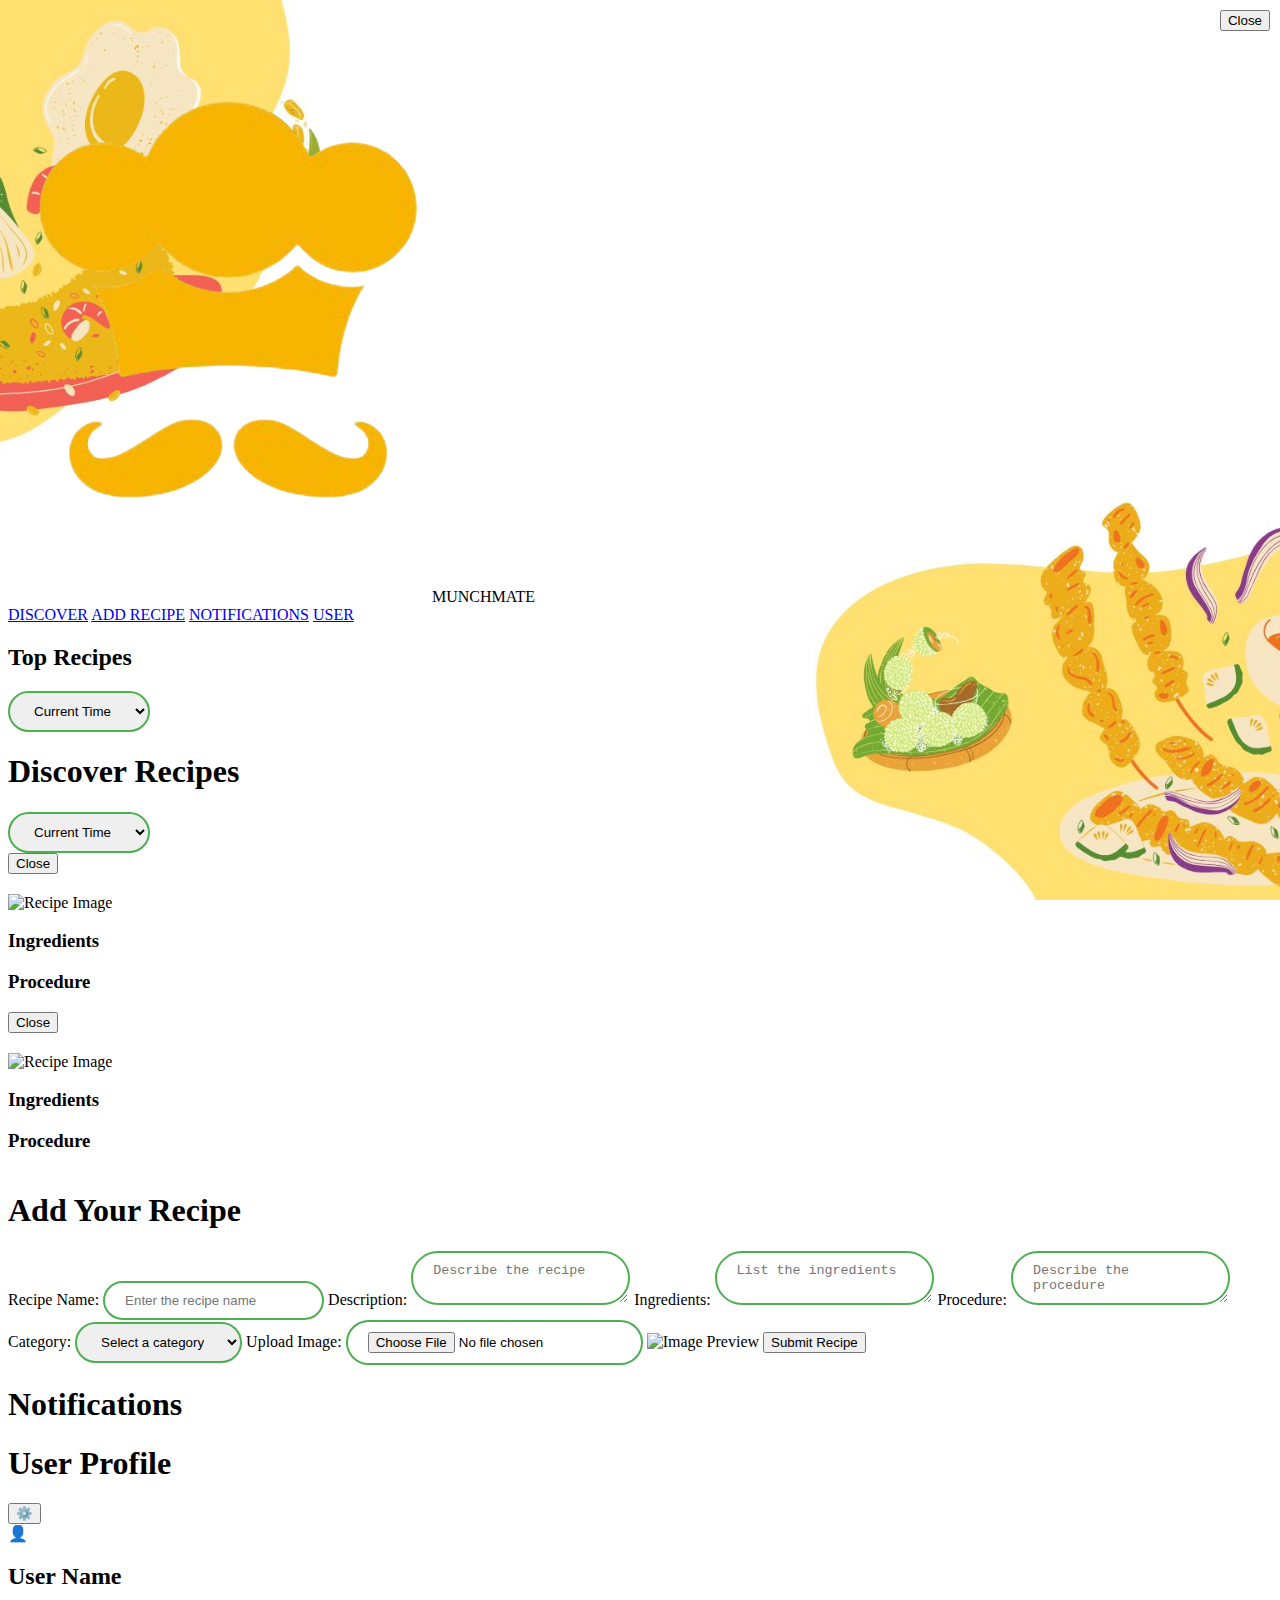
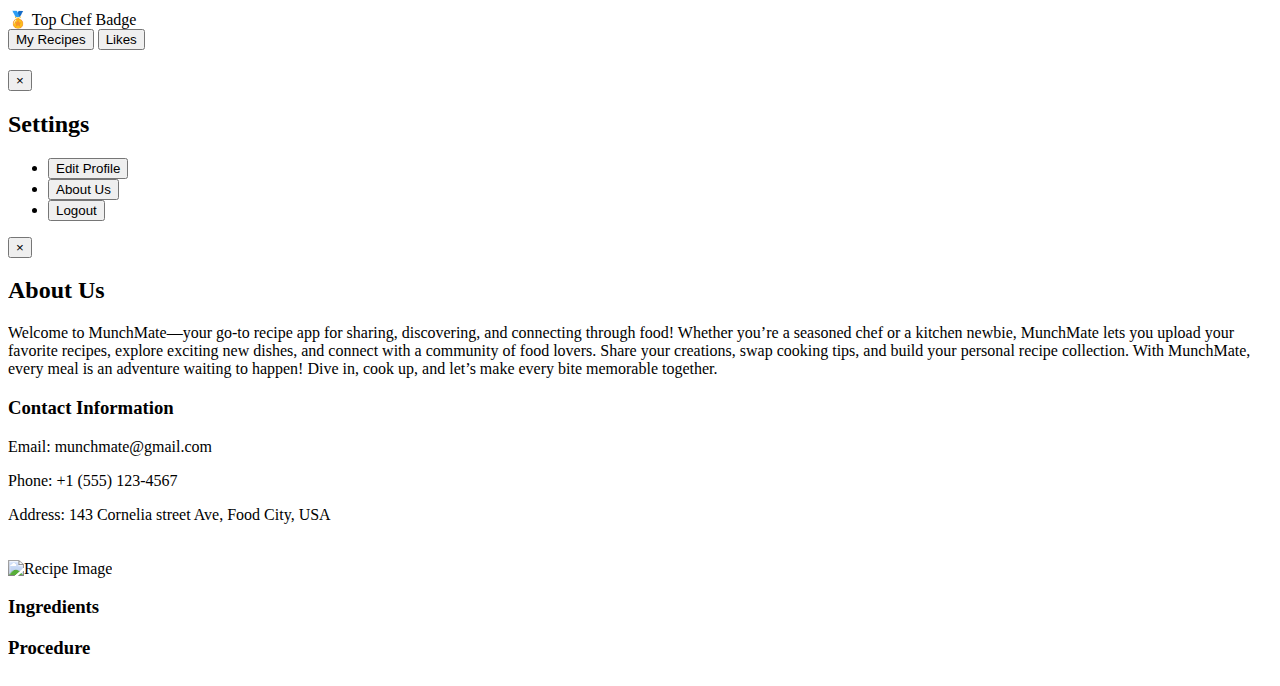
==== home.html @ cbeed18a "with working notif for likes and comments" ====
<!DOCTYPE html>
    <html lang="en">
    <head>
        <meta charset="utf-8" />
        <meta content="width=device-width, initial-scale=1.0" name="viewport" />
        <title>MunchMate</title>




        <!-- External CSS and Scripts -->
        <link rel="stylesheet" href="styles.css" />
        <script src="https://cdn.tailwindcss.com"></script>
        <link href="https://cdnjs.cloudflare.com/ajax/libs/font-awesome/5.15.3/css/all.min.css" rel="stylesheet" />
        <link href="https://fonts.googleapis.com/css2?family=Roboto:wght@700&display=swap" rel="stylesheet" />
        <style>
            /* Additional CSS for modal scrolling */
            .modal {
                overflow-y: auto;
                max-height: 100%;
            }
            .modal-content {
                max-height: 90%;
                overflow-y: auto;
            }
        body {
            background-image: url('bg1.jpg'); /* Replace 'background.jpg' with your image file path */
            background-size: cover; /* Makes sure the background image covers the entire viewport */
            background-repeat: no-repeat; /* Prevents the image from repeating */
            background-position: center; /* Centers the image */
            background-attachment: fixed; /* Keeps the image fixed as you scroll */
        }
        .recipe-card, .modal-content, .button {
                border-radius: 30px; /* Bubble-like rounded corners */
                padding: 20px; /* Inner padding for the cards and modal */
                box-shadow: 0 4px 10px rgba(0, 0, 0, 0.1); /* Light shadow for depth */
                border: 2px solid #4CAF50; /* Green bubble border */
            }




            /* Recipe Card specific styles */
            .recipe-card {
                background-color: #fff; /* White background for the card */
                cursor: pointer; /* Makes the card clickable */
                transition: transform 0.3s ease, box-shadow 0.3s ease; /* Smooth hover effect */
            }




            .recipe-card:hover {
                transform: scale(1.05); /* Zooms in the card on hover */
                box-shadow: 0 6px 15px rgba(0, 0, 0, 0.2); /* Darker shadow on hover */
            }

            .unread {
    background-color: #f9f9f9; /* Light gray background for unread notifications */
    font-weight: bold; /* Bold text for unread notifications */
}

.highlight {
    border-left: 5px solid #4CAF50; /* Add a green border for better visual indication */
}



            .recipe-card img {
                width: 100%;
                height: 200px;
                object-fit: cover; /* Ensures the image covers the area without distortion */
                border-radius: 30px 30px 0 0; /* Rounded top corners for images */
            }




            /* Modal-specific styles */
            .modal-content {
                background-color: #fff; /* White background for modal */
                max-width: 600px; /* Limit modal width */
                margin: auto;
            }

    /* Ensure the modal and button are in the front */
    .modal {
        z-index: 50;
    }

    .modal .close-modal-button {
        z-index: 70;
        position: absolute;
        top: 10px;
        right: 10px;
    }

            /* Category select and other form elements with bubble border */
            select, input, textarea {
                border-radius: 30px; /* Bubble-like border */
                padding: 10px 20px;
                border: 2px solid #4CAF50;
                outline: none;
            }




            /* Hover effect for form inputs */
            select:hover, input:hover, textarea:hover {
                border-color: #45a049; /* Darker green on hover */
            }




            /* Responsive Design */
            @media (max-width: 768px) {
                .recipe-card {
                    width: 100%;
                    margin-bottom: 10px;
                }




                .modal-content {
                    width: 90%;
                }
            }
    </style>
    </head>
    <body>
        <nav class="w-full flex justify-between items-center py-4 px-8 shadow-md">
            <div class="flex items-center">
                <span class="bg-green-800 text-yellow-500 text-lg px-4 py-2 rounded-full font-bold flex items-center">
                    <img src="logo12.png" alt="Logo" class="w-4 h-5 mr-1"> MUNCHMATE
                </span>
            </div>    
        <div class="flex items-center space-x-8">
            <a id="discoverTab" class="text-green-800 text-lg px-4 py-2 rounded-lg hover:bg-yellow-200 cursor-pointer" href="#" onclick="showPage('discover')">DISCOVER</a>
            <a id="addRecipeTab" class="text-green-800 text-lg px-4 py-2 rounded-lg hover:bg-yellow-200 cursor-pointer" href="#" onclick="showPage('addRecipe')">ADD RECIPE</a>
            <a id="notificationsTab" class="text-green-800 text-lg px-4 py-2 rounded-lg hover:bg-yellow-200 cursor-pointer" href="#" onclick="showPage('notifications')">NOTIFICATIONS</a>
            <a id="userTab" class="text-green-800 text-lg px-4 py-2 rounded-lg hover:bg-yellow-200 cursor-pointer" href="#" onclick="showPage('user')">USER</a>
        </div>
    </nav>




        <!-- Discover Section -->
        <div class="page w-full mt-8 px-8 hidden" id="discover">
    <!-- Top Recipes Header -->
    <div class="flex justify-between items-center mb-8">
        <h2 class="text-green-800 text-6xl font-bold mx-auto">Top Recipes</h2>
        <select id="topCategoryFilter" title="Filter by Category" class="border border-green-800 p-2 rounded" onchange="loadTopRecipes()">
            <option value="">Current Time</option>
            <option value="Breakfast">Breakfast</option>
            <option value="Lunch">Lunch</option>
            <option value="Snack">Snack</option>
            <option value="Dinner">Dinner</option>
        </select>
    </div>




    <!-- Top Recipes Container -->
    <div id="topRecipesContainer" class="grid grid-cols-3 gap-8">
        <!-- Top Recipes will be injected here -->
    </div>


            <!-- Discover Section -->
            <div class="flex justify-between items-center mb-8 mt-7">
                <h1 class="text-green-800 text-6xl font-bold mx-auto">Discover Recipes</h1>
                <select id="categoryFilter" title="Filter by Category" class="border border-green-800 p-2 rounded">
                    <option value="">Current Time</option>
                    <option value="Breakfast">Breakfast</option>
                    <option value="Lunch">Lunch</option>
                    <option value="Snack">Snack</option>
                    <option value="Dinner">Dinner</option>
                </select>
            </div>




            <!-- Recipes container -->
            <div id="recipesContainer" class="grid grid-cols-3 gap-8"></div>
        </div>




    <!-- Recipe Modal for Top Recipes -->
    <div id="topRecipeModal" class="modal hidden fixed top-0 left-0 w-full h-full flex items-center justify-center bg-black bg-opacity-50">
        <div class="bg-white p-8 rounded-lg max-w-lg w-full">
            <button class="mt-2 bg-red-500 text-white px-4 py-2 rounded float-right" onclick="closeTopRecipeModal()">Close</button>
            <h2 id="topRecipeTitle" class="text-green-800 text-4xl font-bold mb-4"></h2>
            <img id="topRecipeImage" src="" alt="Recipe Image" class="w-full h-48 object-cover mb-4 rounded">
            <p id="topRecipeDescription" class="text-lg text-gray-800 mb-4"></p>
            <h3 class="text-xl font-bold text-green-800 mb-2">Ingredients</h3>
            <p id="topRecipeIngredients" class="text-lg text-gray-800 mb-4"></p>
            <h3 class="text-xl font-bold text-green-800 mb-2">Procedure</h3>
            <p id="topRecipeProcedure" class="text-lg text-gray-800"></p>
        </div>
    </div>


        <!-- Recipe Modal for Discover Recipes -->
        <div id="recipeModal" class="modal hidden fixed top-0 left-0 w-full h-full flex items-center justify-center bg-black bg-opacity-50">
            <div class="bg-white p-8 rounded-lg max-w-lg w-full">
                <button class="mt-2 bg-red-500 text-white px-4 py-2 rounded float-right" onclick="closeModal()">Close</button>
                <h2 id="recipeTitle" class="text-green-800 text-4xl font-bold mb-4"></h2>
                <img id="recipeImage" src="" alt="Recipe Image" class="w-full h-48 object-cover mb-4 rounded">
                <p id="recipeDescription" class="text-lg text-gray-800 mb-4"></p>
                <h3 class="text-xl font-bold text-green-800 mb-2">Ingredients</h3>
                <p id="recipeIngredients" class="text-lg text-gray-800 mb-4"></p>
                <h3 class="text-xl font-bold text-green-800 mb-2">Procedure</h3>
                <p id="recipeProcedure" class="text-lg text-gray-800"></p>
            </div>
        </div>
    
    <!-- Add Recipe Section -->
    <div class="page w-full mt-8 px-8 hidden" id="addRecipe">
        <h1 class="text-green-800 text-6xl font-bold mb-8">Add Your Recipe</h1>
    
        <!-- Form connects to the database -->
        <form class="flex flex-col space-y-4" action="http://127.0.0.1/addRecipe.php" method="POST" enctype="multipart/form-data">
            <label for="recipeName" class="text-green-800 text-lg">Recipe Name:</label>
            <input type="text" id="recipeName" name="recipeName" class="border border-green-800 px-4 py-2" placeholder="Enter the recipe name" required />
    
            <label for="description" class="text-green-800 text-lg">Description:</label>
            <textarea id="description" name="description" class="border border-green-800 px-4 py-2" placeholder="Describe the recipe" required></textarea>
    
            <label for="ingredients" class="text-green-800 text-lg">Ingredients:</label>
            <textarea id="ingredients" name="ingredients" class="border border-green-800 px-4 py-2" placeholder="List the ingredients" required></textarea>
    
            <label for="procedure" class="text-green-800 text-lg">Procedure:</label>
            <textarea id="procedure" name="procedure" class="border border-green-800 px-4 py-2" placeholder="Describe the procedure" required></textarea>
    
            <!-- Category Dropdown -->
            <label for="category" class="text-green-800 text-lg">Category:</label>
            <select id="category" name="category" class="border border-green-800 px-4 py-2" required>
                <option value="" disabled selected>Select a category</option>
                <option value="Breakfast">Breakfast</option>
                <option value="Lunch">Lunch</option>
                <option value="Snack">Snack</option>
                <option value="Dinner">Dinner</option>
            </select>
    
            <label for="imageInput" class="text-green-800 text-lg">Upload Image:</label>
            <input type="file" id="imageInput" name="imageInput" class="border border-green-800 px-4 py-2" accept="image/*" required />
    
            <img id="imagePreview" alt="Image Preview" class="mt-4" />
            <button type="submit" class="bg-yellow-500 text-green-800 text-lg font-bold py-2 px-4 rounded-full mt-4">Submit Recipe</button>
            <input type="hidden" id="base64Image" name="base64Image">
        </form>
    
    </div>



    <!-- JavaScript for handling image preview and base64 conversion -->
    <script>
        document.getElementById('imageInput').addEventListener('change', function(event) {
            const file = event.target.files[0];
            const reader = new FileReader();
            reader.onload = function(e) {
                const base64String = e.target.result;
                document.getElementById('imagePreview').src = base64String;
                document.getElementById('base64Image').value = base64String; // Save Base64 string in hidden input
            };
            if (file) {
                reader.readAsDataURL(file);
            }
        });
    </script>


    <!-- Notifications Section -->
    <div class="page w-full mt-8 px-8 hidden" id="notifications">
        <h1 class="text-green-800 text-6xl font-bold mb-8">Notifications</h1>
        <div id="notificationsContent" class="notifications-container">
            <!-- Notifications will be injected here dynamically -->
        </div>
    </div>




    <!-- User Profile Section -->
    <div class="page w-full mt-8 px-8 hidden" id="user">
        <div class="flex justify-between items-center mb-8 relative">
            <h1 class="text-green-800 text-6xl font-bold">User Profile</h1>
            <!-- Settings button to open modal -->
            <button class="bg-transparent border-none cursor-pointer" id="settingsButton">
                <span class="large-icon" role="img" aria-label="Settings Icon">⚙️</span>
            </button>
        </div>




        <!-- Main Content Container -->
        <div id="content" class="mt-8 px-8">
            <div id="userProfile" class="flex justify-center items-center space-x-6">
                <div class="relative text-center profile-container">
                    <span class="text-6xl">👤</span> <!-- User emoji -->
                    <h2 id="username" class="text-3xl mt-4">User Name</h2>
                    <div class="flex justify-center items-center space-x-2 mt-2">
                        <span class="text-yellow-500 text-xl">🏅</span>
                        <span class="text-gray-500">Top Chef Badge</span>
                    </div>
                    <div class="flex justify-start mt-6 space-x-4">
                        <button class="bg-yellow-500 text-white px-4 py-2 rounded-lg hover:bg-yellow-500" onclick="showUserRecipes()">My Recipes</button>
                        <button class="bg-red-500 text-white px-4 py-2 rounded-lg hover:bg-red-500" onclick="showLikedRecipes()">Likes</button>
                    </div>
                </div>
            </div>



    <!-- Dynamic User Recipes and Liked Recipes Sections -->
    <div id="userContent" class="mt-8 hidden">
        <div class="flex justify-between items-center mb-4">
            <h2 class="text-3xl text-green-700 font-bold" id="userSectionTitle"></h2>
        </div>
        <div id="userRecipes" class="grid grid-cols-2 gap-4">
            <!-- Dynamically displayed user recipes or liked recipes will appear here -->
        </div>
    </div>

        </div>
    </div>




    <!-- Settings Modal -->
    <div id="settingsModal" class="modal hidden fixed top-0 left-0 w-full h-full flex items-center justify-center bg-black bg-opacity-50">
        <div class="bg-white p-8 rounded-lg w-96 relative">
            <!-- Close button -->
            <button class="absolute top-4 right-4 text-gray-500 hover:text-gray-800" onclick="closeSettings()">
                &times; <!-- Close icon -->
            </button>
            <h2 class="text-green-800 text-4xl font-bold mb-6 text-center">Settings</h2>
            <ul class="space-y-4">
                <li><button class="block w-full text-left text-xl bg-gray-100 px-4 py-2 rounded-lg hover:bg-gray-200" onclick="editProfile()">Edit Profile</button></li>
                <li><button class="block w-full text-left text-xl bg-gray-100 px-4 py-2 rounded-lg hover:bg-gray-200" onclick="showAboutUs()">About Us</button></li>
                <li><button class="block w-full text-left text-xl bg-gray-100 px-4 py-2 rounded-lg hover:bg-gray-200" onclick="logout()">Logout</button></li>
            </ul>
        </div>
    </div>




    <!-- About Us Modal -->
    <div id="aboutUsModal" class="modal hidden fixed top-0 left-0 w-full h-full flex items-center justify-center bg-black bg-opacity-50">
        <div class="bg-white p-8 rounded-lg max-w-lg w-full relative">
            <button class="absolute top-4 right-4 text-gray-500 hover:text-gray-800" onclick="closeAboutUs()">
                &times;
            </button>
            <h2 class="text-green-800 text-4xl font-bold mb-4 text-center">About Us</h2>
            <p class="text-lg text-gray-800 mb-6">
                Welcome to MunchMate—your go-to recipe app for sharing, discovering, and connecting through food! Whether you’re a seasoned chef or a kitchen newbie, MunchMate lets you upload your favorite recipes, explore exciting new dishes, and connect with a community of food lovers. Share your creations, swap cooking tips, and build your personal recipe collection. With MunchMate, every meal is an adventure waiting to happen! Dive in, cook up, and let’s make every bite memorable together.


            </p>
            <h3 class="text-xl font-bold text-green-800">Contact Information</h3>
            <p class="text-gray-800 mb-2">Email: munchmate@gmail.com</p>
            <p class="text-gray-800 mb-2">Phone: +1 (555) 123-4567</p>
            <p class="text-gray-800">Address: 143 Cornelia street Ave, Food City, USA</p>
        </div>
    </div>


    <!-- Recipe Modal -->
    <div id="recipeModal" class="modal hidden fixed top-0 left-0 w-full h-full flex items-center justify-center bg-black bg-opacity-50 z-50">
        <div class="bg-white p-8 rounded-lg max-w-lg w-full relative z-60">
            <!-- Close button with proper positioning and z-index -->
            <button class="absolute top-4 right-4 bg-red-500 text-white px-4 py-2 rounded z-70 close-modal-button" onclick="closeModal()">Close</button>
            <h2 id="recipeTitle" class="text-green-800 text-4xl font-bold mb-4"></h2>
            <img id="recipeImage" src="" alt="Recipe Image" class="w-full h-48 object-cover mb-4 rounded hidden">
            <p id="recipeDescription" class="text-lg text-gray-800 mb-4"></p>
            <h3 class="text-xl font-bold text-green-800 mb-2">Ingredients</h3>
            <p id="recipeIngredients" class="text-lg text-gray-800 mb-4"></p>
            <h3 class="text-xl font-bold text-green-800 mb-2">Procedure</h3>
            <p id="recipeProcedure" class="text-lg text-gray-800"></p>
        </div>
    </div>

    <script>
        // Fetch the logged-in user's name
    function fetchUsername() {
        fetch('getUserInfo.php')  
            .then(response => response.json())
            .then(data => {
                if (data.user_name) {
                    document.getElementById('username').textContent = data.user_name;
                } else {
                    console.error(data.error); // Log the error message from getUserInfo.php
                }
            })
            .catch(error => console.error('Error fetching username:', error));
    }

    // Call fetchUsername when the page loads
    window.onload = fetchUsername;

        // Function to handle logout
        function logout() {
        window.location.href = 'logout.php';
    }


        // Toggle settings modal
        document.getElementById('settingsButton').addEventListener('click', function() {
            document.getElementById('settingsModal').classList.remove('hidden');
        });


        function closeSettings() {
            document.getElementById('settingsModal').classList.add('hidden');
        }
        function showAboutUs() {
            document.getElementById('settingsModal').classList.add('hidden');
            document.getElementById('aboutUsModal').classList.remove('hidden');
        }
        function closeAboutUs() {
            document.getElementById('aboutUsModal').classList.add('hidden');
        }
        function showUserRecipes() {
            document.getElementById('userSectionTitle').innerText = "My Recipes";
            document.getElementById('userContent').classList.remove('hidden');
        }
        function showLikedRecipes() {
            document.getElementById('userSectionTitle').innerText = "Liked Recipes";
            document.getElementById('userContent').classList.remove('hidden');
        }
        // Function to close the recipe modal
        function closeModal() {
            const recipeModal = document.getElementById('recipeModal');
            if (recipeModal) {
                recipeModal.classList.add('hidden');
            }
        }

// Unified Function to show a specific page by its ID
function showPage(pageId) {
    // Hide all pages
    document.querySelectorAll('.page').forEach(page => page.classList.add('hidden'));
    
    // Show the selected page
    const pageElement = document.getElementById(pageId);
    if (pageElement) {
        pageElement.classList.remove('hidden');
    }

    // Highlight the active tab
    document.querySelectorAll("nav a").forEach(tab => tab.classList.remove("bg-yellow-400", "text-white"));
    document.getElementById(`${pageId}Tab`).classList.add("bg-yellow-400", "text-white");

    // Call loadNotifications if the Notifications page is shown
    if (pageId === 'notifications') {
        console.log("Loading notifications...");
        loadNotifications();
    }
}

    </script>



    <!-- JavaScript -->
    <script>
        // Cookie Helper Functions
        function getLikedRecipes() {
            const likedRecipes = document.cookie.replace(/(?:(?:^|.*;\s*)likedRecipes\s*\=\s*([^;]*).*$)|^.*$/, "$1");
            return likedRecipes ? JSON.parse(likedRecipes) : [];
        }
    
        function saveLikedRecipes(likedRecipes) {
            document.cookie = "likedRecipes=" + JSON.stringify(likedRecipes) + "; path=/; max-age=" + (60 * 60 * 24 * 30);
        }




            // Function to check if the user is logged in
            function isUserLoggedIn() {
            return !!document.cookie.split(';').find(cookie => cookie.trim().startsWith('user_id='));
        }




        // Get current category based on time
        function getCurrentCategory() {
            const hours = new Date().getHours();
            if (hours >= 4 && hours < 11) return 'Breakfast';
            if (hours >= 11 && hours < 16) return 'Lunch';
            if (hours >= 16 && hours < 20) return 'Snack';
            return 'Dinner';
        }




    function loadRecipes() {
        const selectedCategory = document.getElementById('categoryFilter').value || getCurrentCategory();
        fetch('http://127.0.0.1/getRecipe.php')
            .then(response => response.json())
            .then(data => {
                const recipesContainer = document.getElementById('recipesContainer');
                recipesContainer.innerHTML = '';
                const likedRecipes = getLikedRecipes();
                const isLoggedIn = isUserLoggedIn();




                const filteredData = data.filter(recipe => recipe.category === selectedCategory);
                filteredData.forEach(recipe => {
                    const isLiked = likedRecipes.includes(recipe.recipeId);
                    const recipeCard = `
                        <!-- Recipe Card -->
    <div class="recipe-card bg-white text-center rounded-lg p-6 flex flex-col items-center shadow-md border border-green-800">
        <img src="${recipe.img}" class="w-full h-48 object-cover cursor-pointer" alt="${recipe.name}" onclick="showRecipe('${recipe.name}', '${recipe.desc}', '${recipe.ingredients}', '${recipe.procedure}', '${recipe.img}')"/>
        <h2 class="text-green-800 text-xl font-bold mt-4">${recipe.name}</h2>
        <div class="flex justify-center items-center space-x-4 mt-2">
            <button class="like-button bg-green-800 text-white px-4 py-2 rounded" data-recipe-id="${recipe.recipeId}" onclick="toggleLike(${recipe.recipeId})">
                ${isLiked ? 'Unlike' : 'Like'}
            </button>
            <span class="like-count text-green-800 mt-2" id="like-count-${recipe.recipeId}">${recipe.likeCount} Likes</span>
            <!-- Comment Section -->
            <button class="comment-btn text-blue-500 text-lg" onclick="openCommentModal('${recipe.recipeId}')">💬 Comment</button>
        </div>
    </div>




    <!-- Comment Modal for each recipe -->
    <div id="commentModal-${recipe.recipeId}" class="modal hidden fixed top-0 left-0 w-full h-full flex items-center justify-center bg-black bg-opacity-50">
        <div class="bg-white p-8 rounded-lg max-w-lg w-full relative">
            <button class="absolute top-4 right-4 text-gray-500 hover:text-gray-800" onclick="closeCommentModal('${recipe.recipeId}')">X</button>
            <h3 class="text-green-800 text-3xl font-bold mb-4">Comments for ${recipe.name}</h3>
        
            <!-- Existing comments will be displayed here -->
            <div id="all-comments-${recipe.recipeId}" class="mt-4">
                <!-- All comments will be appended here -->
            </div>
        
            <!-- Comment input -->
            <div id="commentInput-${recipe.recipeId}" class="mt-4">
                <textarea placeholder="Add a comment" class="border border-green-800 w-full px-4 py-2"></textarea>
                <button class="bg-yellow-500 text-green-800 text-lg font-bold py-2 px-4 rounded-full mt-2 mx-auto block" onclick="addComment(${recipe.recipeId})">Submit</button>
            </div>
        </div>
    </div>


                    `;
                    recipesContainer.innerHTML += recipeCard;
                });
                if (!filteredData.length) {
                    recipesContainer.innerHTML = `<p class="text-red-600">No recipes available for ${selectedCategory}.</p>`;
                }
            })
            .catch(error => console.error('Error fetching recipes:', error));
    }

// Toggle like/unlike functionality
function toggleLike(recipeId) {
    const likedRecipes = getLikedRecipes();
    const isLiked = likedRecipes.includes(recipeId);
    const action = isLiked ? 'unlike' : 'like';

    // Log the action being sent
    console.log(`Sending action: ${action} for recipeId: ${recipeId}`);

    // Optimistically update UI state
    const likeButton = document.querySelector(`.like-button[data-recipe-id="${recipeId}"]`);
    const likeCountElement = document.getElementById(`like-count-${recipeId}`);
    let currentLikeCount = parseInt(likeCountElement.innerText) || 0;

    // Toggle button text and count optimistically
    likeButton.innerText = isLiked ? 'Like' : 'Unlike';
    likeCountElement.innerText = `${isLiked ? currentLikeCount - 1 : currentLikeCount + 1} Likes`;

    // Update likedRecipes cookie
    if (isLiked) {
        likedRecipes.splice(likedRecipes.indexOf(recipeId), 1);
    } else {
        likedRecipes.push(recipeId);
    }
    saveLikedRecipes(likedRecipes);

    // Send request to server
    fetch('http://127.0.0.1/likeRecipe.php', {
        method: 'POST',
        headers: { 'Content-Type': 'application/json' },
        body: JSON.stringify({ action, recipeId })
    })
    .then(response => response.json())
    .then(data => {
        if (!data.success) {
            // Revert the optimistic update on failure
            likeButton.innerText = isLiked ? 'Unlike' : 'Like';
            likeCountElement.innerText = `${currentLikeCount} Likes`; // Restore original count
            alert(`Error: ${data.message}`);
        } else {
            // Update UI with the confirmed like count from the server
            likeCountElement.innerText = `${data.likeCount} Likes`;
        }
    })
    .catch(error => {
        console.error('Error toggling like:', error);
        // Revert optimistic update on error
        likeButton.innerText = isLiked ? 'Unlike' : 'Like';
        likeCountElement.innerText = `${currentLikeCount} Likes`;
        alert('There was an error. Please try again.');
    });
}





    // Function to open the comment modal for a specific recipe
    function openCommentModal(recipeId) {
        const modal = document.getElementById(`commentModal-${recipeId}`);
        if (modal) {
            modal.classList.remove('hidden'); // Make the modal visible
            loadComments(recipeId); // Load and display existing comments
        } else {
            console.error(`Could not find modal for recipeId: ${recipeId}`);
        }
    }




    // Function to close the comment modal
    function closeCommentModal(recipeId) {
        const modal = document.getElementById(`commentModal-${recipeId}`);
        modal.classList.add('hidden'); // Hide the modal
    }




    // Function to submit a new comment
    function addComment(recipeId) {
        const commentInput = document.querySelector(`#commentInput-${recipeId} textarea`);
        const comment = commentInput.value.trim();




        if (comment) {
            fetch('http://127.0.0.1/addComment.php', {
                method: 'POST',
                headers: { 'Content-Type': 'application/json' },
                body: JSON.stringify({ recipeId, comment })
            })
            .then(response => response.json())
            .then(data => {
                if (data.success) {
                    const allCommentsDiv = document.getElementById(`all-comments-${recipeId}`);
                    const newComment = document.createElement('div');
                    newComment.classList.add('comment');
                    newComment.innerText = comment; // Display the new comment
                    allCommentsDiv.appendChild(newComment);




                    // Clear the input field
                    commentInput.value = '';
                } else {
                    alert(`Error: ${data.message}`);
                }
            })
            .catch(error => {
                console.error('Error adding comment:', error);
            });
        } else {
            alert("Please enter a comment before submitting.");
        }
    }


    function loadComments(recipeId) {
        fetch(`http://127.0.0.1/getRecipe.php?recipeId=${recipeId}`)
            .then(response => response.json())
            .then(data => {
                // Find the recipe with the given recipeId in the returned data
                const recipe = data.find(r => parseInt(r.recipeId) === parseInt(recipeId));
                const commentsContainer = document.getElementById(`all-comments-${recipeId}`);
                commentsContainer.innerHTML = ''; // Clear any existing comments


                if (recipe && recipe.comments && recipe.comments.length > 0) {
                    // Split the comments string by '||' and iterate over each comment
                    recipe.comments.forEach(comment => {
                        // Create a div for each comment
                        const commentElement = document.createElement('div');
                        commentElement.classList.add('comment');
                        commentElement.textContent = comment; // Each comment is already formatted as "username: comment"
                        commentsContainer.appendChild(commentElement);
                    });
                } else {
                    const noCommentsMessage = document.createElement('p');
                    noCommentsMessage.textContent = "No comments yet.";
                    commentsContainer.appendChild(noCommentsMessage);
                }
            })
            .catch(error => console.error('Error loading comments:', error));
    }






    // Add Comment function (if user wants to add a new comment)
    function addComment(recipeId) {
        const commentInput = document.querySelector(`#commentInput-${recipeId} textarea`);
        const comment = commentInput.value.trim();




        if (comment) {
            fetch('http://127.0.0.1/addComment.php', {
                method: 'POST',
                headers: { 'Content-Type': 'application/json' },
                body: JSON.stringify({ recipeId, comment })
            })
            .then(response => response.json())
            .then(data => {
                if (data.success) {
                    // After adding a new comment, reload comments
                    loadComments(recipeId);
                    commentInput.value = ''; // Clear the input field
                } else {
                    alert(`Error: ${data.message}`);
                }
            })
            .catch(error => console.error('Error adding comment:', error));
        } else {
            alert("Please enter a comment before submitting.");
        }
    }




    // Load top recipes based on the selected category
    function loadTopRecipes() {
        const selectedCategory = document.getElementById('topCategoryFilter').value || getCurrentCategory();
    
        fetch(`http://127.0.0.1/getRecipe.php?top=true&category=${selectedCategory}`)
            .then(response => response.json())
            .then(data => {
                const topRecipesContainer = document.getElementById('topRecipesContainer');
                topRecipesContainer.innerHTML = ''; // Clear existing content




                // Loop through each category and its top recipes
                for (const [category, recipes] of Object.entries(data)) {
                    const filteredTopRecipes = recipes.filter(recipe => recipe.likeCount > 0);  // Ensure only liked recipes are shown
                
                    // Show only the top 5 recipes from the filtered list
                    filteredTopRecipes.slice(0, 5).forEach(recipe => {
                        const recipeCard = `
                            <div class="recipe-card bg-white text-center rounded-lg p-6 flex flex-col items-center shadow-md border border-green-800"
                                onclick="showRecipe('${recipe.name}', '${recipe.desc}', '${recipe.ingredients}', '${recipe.procedure}', '${recipe.img}')">
                                <img src="${recipe.img}" class="w-full h-48 object-cover cursor-pointer" alt="${recipe.name}" />
                                <h3 class="text-green-800 text-xl font-bold mt-2">${recipe.name}</h3>
                                <span class="like-count text-green-800 mt-2">${recipe.likeCount} Likes</span>
                            </div>
                        `;
                        topRecipesContainer.innerHTML += recipeCard; // Add recipe card to the container
                    });
                }
            })
            .catch(error => console.error('Error fetching top recipes:', error));
    }




    // Function to get current category based on time
    function getCurrentCategory() {
        const hours = new Date().getHours();
        if (hours >= 4 && hours < 11) return 'Breakfast';
        if (hours >= 11 && hours < 16) return 'Lunch';
        if (hours >= 16 && hours < 20) return 'Snack';
        return 'Dinner';
    }

 // Function to load notifications
function loadNotifications() {
    fetch('getNotifications.php')
        .then(response => response.json())
        .then(data => {
            console.log(data); // Log the response to ensure comments are included properly

            const notificationsContainer = document.getElementById('notificationsContent');
            notificationsContainer.innerHTML = ''; // Clear existing notifications

            if (data.length === 0) {
                notificationsContainer.innerHTML = '<p class="text-gray-600">You have no new notifications.</p>';
            } else {
                data.forEach(notification => {
                    // Determine the CSS class based on the read status
                    const notificationClass = notification.notification_status === 1 ? 'read' : 'unread highlight';
                    const notificationHTML = `
                        <div class="notification ${notificationClass} p-4 mb-4 rounded-lg shadow-md cursor-pointer bg-white hover:bg-green-50"
                             onclick="markNotificationAsRead(${notification.notificationId})">
                            <span>${notification.message}</span>
                        </div>
                    `;
                    notificationsContainer.innerHTML += notificationHTML;
                });
            }
        })
        .catch(error => console.error('Error loading notifications:', error));
}

// Function to mark a notification as read
function markNotificationAsRead(notificationId) {
    fetch('markNotifAsRead.php', {
        method: 'POST',
        headers: { 'Content-Type': 'application/json' },
        body: JSON.stringify({ notificationId })
    })
    .then(response => response.json())
    .then(data => {
        if (data.success) {
            loadNotifications(); // Reload notifications to update the status
        } else {
            console.error('Error:', data.message);
        }
    })
    .catch(error => console.error('Error marking notification as read:', error));
}




    // Function to show user's recipes as a list without images
    function showUserRecipes() {
        fetch('getUserRecipe.php') // Fetch user-created recipes
            .then(response => response.json())
            .then(data => {
                const userRecipesContainer = document.getElementById('userRecipes');
                userRecipesContainer.innerHTML = ''; // Clear existing content

                if (data.error) {
                    userRecipesContainer.innerHTML = `<p class="text-red-600">${data.error}</p>`;
                    return;
                }

                // Display each recipe as a clickable list item
                if (data.length > 0) {
                    data.forEach(recipe => {
                        const recipeItem = `
                            <div class="recipe-item cursor-pointer text-green-800 text-lg font-bold mb-4 border-b border-green-800 p-2"
                                onclick="showRecipe('${recipe.name}', '${recipe.desc}', '${recipe.ingredients}', '${recipe.procedure}', '${recipe.img || 'null'}')">
                                ${recipe.name} - ${recipe.category}
                            </div>
                        `;
                        userRecipesContainer.innerHTML += recipeItem;
                    });
                } else {
                    userRecipesContainer.innerHTML = `<p class="text-gray-600">You have not posted any recipes yet.</p>`;
                }

                // Show the user content section and update the title
                document.getElementById('userContent').classList.remove('hidden');
                document.getElementById('userSectionTitle').innerText = "My Recipes";
            })
            .catch(error => console.error('Error fetching user recipes:', error));
    }

    // Function to show liked recipes of the user as a list without images
    function showLikedRecipes() {
        fetch('getLikedRecipes.php') // Fetch liked recipes
            .then(response => response.json())
            .then(data => {
                const likedRecipesContainer = document.getElementById('userRecipes');
                likedRecipesContainer.innerHTML = ''; // Clear existing content

                if (data.error) {
                    likedRecipesContainer.innerHTML = `<p class="text-red-600">${data.error}</p>`;
                    return;
                }

                // Display each liked recipe as a clickable list item
                if (data.length > 0) {
                    data.forEach(recipe => {
                        const recipeItem = `
                            <div class="recipe-item cursor-pointer text-green-800 text-lg font-bold mb-4 border-b border-green-800 p-2"
                                onclick="showRecipe('${recipe.name}', '${recipe.desc}', '${recipe.ingredients}', '${recipe.procedure}', '${recipe.img || 'null'}')">
                                ${recipe.name} - ${recipe.category}
                            </div>
                        `;
                        likedRecipesContainer.innerHTML += recipeItem;
                    });
                } else {
                    likedRecipesContainer.innerHTML = `<p class="text-gray-600">You have not liked any recipes yet.</p>`;
                }

                // Show the user content section and update the title
                document.getElementById('userContent').classList.remove('hidden');
                document.getElementById('userSectionTitle').innerText = "Liked Recipes";
            })
            .catch(error => console.error('Error fetching liked recipes:', error));
    }
    function showRecipe(name, description, ingredients, procedure, img) {
    document.getElementById('recipeTitle').innerText = name;
    document.getElementById('recipeDescription').innerText = description;
    document.getElementById('recipeIngredients').innerText = ingredients;
    document.getElementById('recipeProcedure').innerText = procedure;

    const recipeImage = document.getElementById('recipeImage');
    
    // Check if img has a valid URL or base64 data
    if (img && img !== 'null') {
        recipeImage.src = img; // Set provided image source
        recipeImage.classList.remove('hidden'); // Show the image
    } else {
        recipeImage.src = 'default-image.png'; // Set a default image if none is provided
        recipeImage.classList.remove('hidden'); // Ensure the image element is visible
    }

    // Show the modal
    document.getElementById('recipeModal').classList.remove('hidden');
}


    // Function to close the recipe modal
    function closeModal() {
        const modal = document.getElementById('recipeModal');
        if (modal) {
            modal.classList.add('hidden');
        }
    }

    // Initialize event listeners once DOM is loaded
    document.addEventListener('DOMContentLoaded', () => {
        // Event listeners to close modal on button click or outside modal content
        document.querySelectorAll('.modal .close-modal-button').forEach(button => {
            button.addEventListener('click', () => closeModal());
        });

        document.querySelectorAll('.modal').forEach(modal => {
            modal.addEventListener('click', event => {
                if (event.target === modal) {
                    modal.classList.add('hidden');
                }
            });
        });

        document.getElementById('categoryFilter').addEventListener('change', loadRecipes);

        // Load initial data
        fetchUsername();
        loadRecipes();
        showPage('discover');
    });

    // Load user data and recipes when the page loads
    window.onload = function () {
        fetchUsername();
        showUserRecipes();
        loadTopRecipes();
        loadRecipes();
        showPage('discover');
    };

    // Event listeners for My Recipes and Liked Recipes buttons
    document.getElementById('myRecipesButton').addEventListener('click', showUserRecipes);
    document.getElementById('likedRecipesButton').addEventListener('click', showLikedRecipes);


        // Load notifications on page load
        document.addEventListener('DOMContentLoaded', loadNotifications);

    </script>

    </body>
    </html>
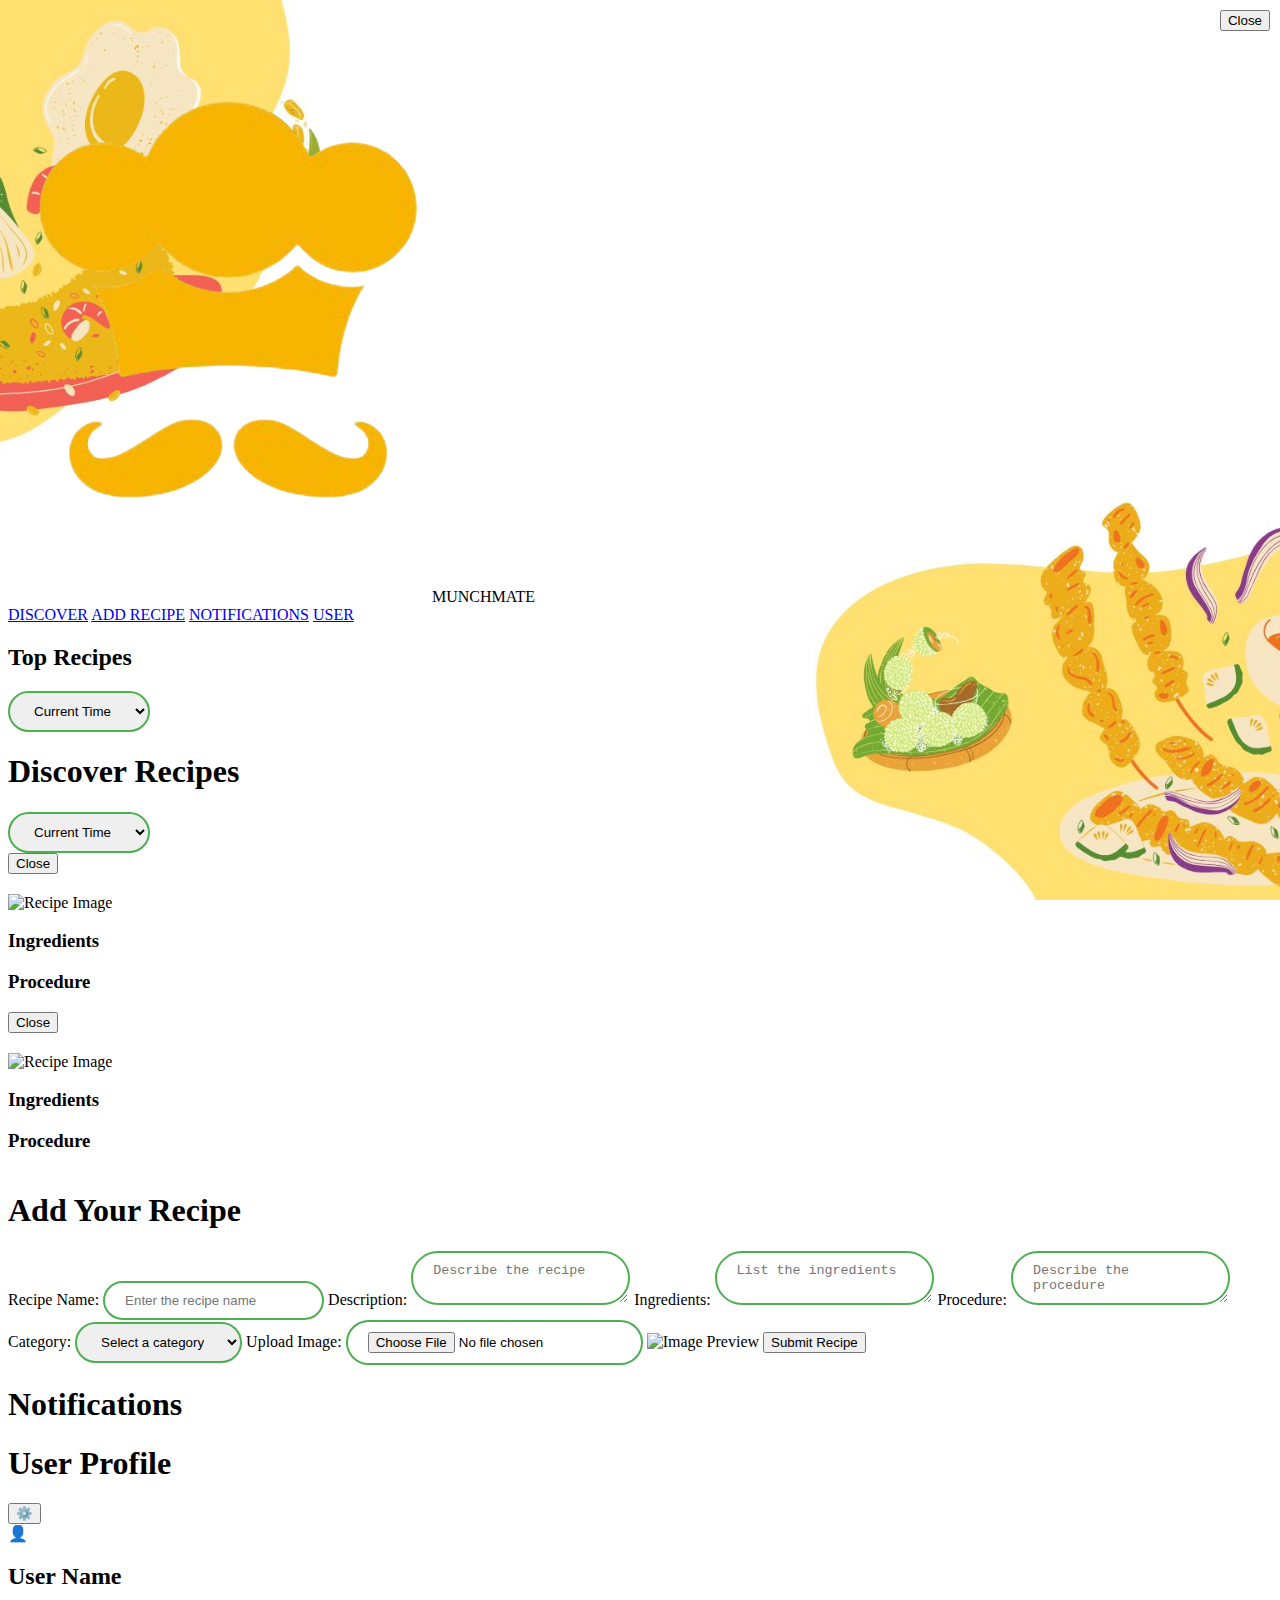
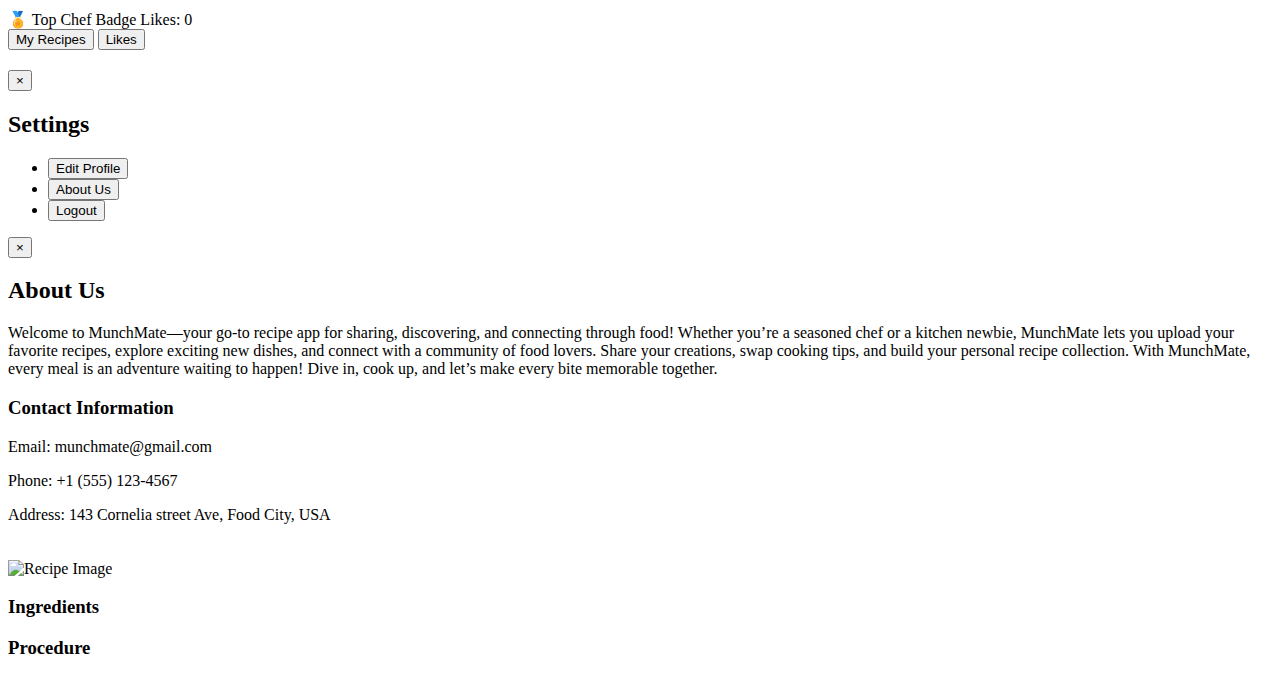
==== commit 0eefc345: "with total likes" ====
--- a/home.html
+++ b/home.html
@@ -1,389 +1,219 @@
-    <!DOCTYPE html>
-    <html lang="en">
-    <head>
-        <meta charset="utf-8" />
-        <meta content="width=device-width, initial-scale=1.0" name="viewport" />
-        <title>MunchMate</title>
-
-
-
-
-        <!-- External CSS and Scripts -->
-        <link rel="stylesheet" href="styles.css" />
-        <script src="https://cdn.tailwindcss.com"></script>
-        <link href="https://cdnjs.cloudflare.com/ajax/libs/font-awesome/5.15.3/css/all.min.css" rel="stylesheet" />
-        <link href="https://fonts.googleapis.com/css2?family=Roboto:wght@700&display=swap" rel="stylesheet" />
-        <style>
-            /* Additional CSS for modal scrolling */
-            .modal {
-                overflow-y: auto;
-                max-height: 100%;
-            }
+<!DOCTYPE html>
+<html lang="en">
+<head>
+    <meta charset="utf-8" />
+    <meta content="width=device-width, initial-scale=1.0" name="viewport" />
+    <title>MunchMate</title>
+
+
+
+
+    <!-- External CSS and Scripts -->
+    <link rel="stylesheet" href="styles.css" />
+    <script src="https://cdn.tailwindcss.com"></script>
+    <link href="https://cdnjs.cloudflare.com/ajax/libs/font-awesome/5.15.3/css/all.min.css" rel="stylesheet" />
+    <link href="https://fonts.googleapis.com/css2?family=Roboto:wght@700&display=swap" rel="stylesheet" />
+    <style>
+        /* Additional CSS for modal scrolling */
+        .modal {
+            overflow-y: auto;
+            max-height: 100%;
+        }
+        .modal-content {
+            max-height: 90%;
+            overflow-y: auto;
+        }
+    body {
+        background-image: url('bg1.jpg'); /* Replace 'background.jpg' with your image file path */
+        background-size: cover; /* Makes sure the background image covers the entire viewport */
+        background-repeat: no-repeat; /* Prevents the image from repeating */
+        background-position: center; /* Centers the image */
+        background-attachment: fixed; /* Keeps the image fixed as you scroll */
+    }
+    .recipe-card, .modal-content, .button {
+            border-radius: 30px; /* Bubble-like rounded corners */
+            padding: 20px; /* Inner padding for the cards and modal */
+            box-shadow: 0 4px 10px rgba(0, 0, 0, 0.1); /* Light shadow for depth */
+            border: 2px solid #4CAF50; /* Green bubble border */
+        }
+
+
+
+
+        /* Recipe Card specific styles */
+        .recipe-card {
+            background-color: #fff; /* White background for the card */
+            cursor: pointer; /* Makes the card clickable */
+            transition: transform 0.3s ease, box-shadow 0.3s ease; /* Smooth hover effect */
+        }
+
+
+
+
+        .recipe-card:hover {
+            transform: scale(1.05); /* Zooms in the card on hover */
+            box-shadow: 0 6px 15px rgba(0, 0, 0, 0.2); /* Darker shadow on hover */
+        }
+
+        .unread {
+background-color: #f9f9f9; /* Light gray background for unread notifications */
+font-weight: bold; /* Bold text for unread notifications */
+}
+
+.highlight {
+border-left: 5px solid #4CAF50; /* Add a green border for better visual indication */
+}
+
+
+
+        .recipe-card img {
+            width: 100%;
+            height: 200px;
+            object-fit: cover; /* Ensures the image covers the area without distortion */
+            border-radius: 30px 30px 0 0; /* Rounded top corners for images */
+        }
+
+
+
+
+        /* Modal-specific styles */
+        .modal-content {
+            background-color: #fff; /* White background for modal */
+            max-width: 600px; /* Limit modal width */
+            margin: auto;
+        }
+
+/* Ensure the modal and button are in the front */
+.modal {
+    z-index: 50;
+}
+
+.modal .close-modal-button {
+    z-index: 70;
+    position: absolute;
+    top: 10px;
+    right: 10px;
+}
+
+        /* Category select and other form elements with bubble border */
+        select, input, textarea {
+            border-radius: 30px; /* Bubble-like border */
+            padding: 10px 20px;
+            border: 2px solid #4CAF50;
+            outline: none;
+        }
+
+
+
+
+        /* Hover effect for form inputs */
+        select:hover, input:hover, textarea:hover {
+            border-color: #45a049; /* Darker green on hover */
+        }
+
+
+
+
+        /* Responsive Design */
+        @media (max-width: 768px) {
+            .recipe-card {
+                width: 100%;
+                margin-bottom: 10px;
+            }
+
+
+
+
             .modal-content {
-                max-height: 90%;
-                overflow-y: auto;
-            }
-        body {
-            background-image: url('bg1.jpg'); /* Replace 'background.jpg' with your image file path */
-            background-size: cover; /* Makes sure the background image covers the entire viewport */
-            background-repeat: no-repeat; /* Prevents the image from repeating */
-            background-position: center; /* Centers the image */
-            background-attachment: fixed; /* Keeps the image fixed as you scroll */
-        }
-        .recipe-card, .modal-content, .button {
-                border-radius: 30px; /* Bubble-like rounded corners */
-                padding: 20px; /* Inner padding for the cards and modal */
-                box-shadow: 0 4px 10px rgba(0, 0, 0, 0.1); /* Light shadow for depth */
-                border: 2px solid #4CAF50; /* Green bubble border */
-            }
-
-
-
-
-            /* Recipe Card specific styles */
-            .recipe-card {
-                background-color: #fff; /* White background for the card */
-                cursor: pointer; /* Makes the card clickable */
-                transition: transform 0.3s ease, box-shadow 0.3s ease; /* Smooth hover effect */
-            }
-
-
-
-
-            .recipe-card:hover {
-                transform: scale(1.05); /* Zooms in the card on hover */
-                box-shadow: 0 6px 15px rgba(0, 0, 0, 0.2); /* Darker shadow on hover */
-            }
-
-            .unread {
-    background-color: #f9f9f9; /* Light gray background for unread notifications */
-    font-weight: bold; /* Bold text for unread notifications */
-}
-
-.highlight {
-    border-left: 5px solid #4CAF50; /* Add a green border for better visual indication */
-}
-
-
-
-            .recipe-card img {
-                width: 100%;
-                height: 200px;
-                object-fit: cover; /* Ensures the image covers the area without distortion */
-                border-radius: 30px 30px 0 0; /* Rounded top corners for images */
-            }
-
-
-
-
-            /* Modal-specific styles */
-            .modal-content {
-                background-color: #fff; /* White background for modal */
-                max-width: 600px; /* Limit modal width */
-                margin: auto;
-            }
-
-    /* Ensure the modal and button are in the front */
-    .modal {
-        z-index: 50;
-    }
-
-    .modal .close-modal-button {
-        z-index: 70;
-        position: absolute;
-        top: 10px;
-        right: 10px;
-    }
-
-            /* Category select and other form elements with bubble border */
-            select, input, textarea {
-                border-radius: 30px; /* Bubble-like border */
-                padding: 10px 20px;
-                border: 2px solid #4CAF50;
-                outline: none;
-            }
-
-
-
-
-            /* Hover effect for form inputs */
-            select:hover, input:hover, textarea:hover {
-                border-color: #45a049; /* Darker green on hover */
-            }
-
-
-
-
-            /* Responsive Design */
-            @media (max-width: 768px) {
-                .recipe-card {
-                    width: 100%;
-                    margin-bottom: 10px;
-                }
-
-
-
-
-                .modal-content {
-                    width: 90%;
-                }
-            }
-    </style>
-    </head>
-    <body>
-        <nav class="w-full flex justify-between items-center py-4 px-8 shadow-md">
-            <div class="flex items-center">
-                <span class="bg-green-800 text-yellow-500 text-lg px-4 py-2 rounded-full font-bold flex items-center">
-                    <img src="logo12.png" alt="Logo" class="w-4 h-5 mr-1"> MUNCHMATE
-                </span>
-            </div>    
-        <div class="flex items-center space-x-8">
-            <a id="discoverTab" class="text-green-800 text-lg px-4 py-2 rounded-lg hover:bg-yellow-200 cursor-pointer" href="#" onclick="showPage('discover')">DISCOVER</a>
-            <a id="addRecipeTab" class="text-green-800 text-lg px-4 py-2 rounded-lg hover:bg-yellow-200 cursor-pointer" href="#" onclick="showPage('addRecipe')">ADD RECIPE</a>
-            <a id="notificationsTab" class="text-green-800 text-lg px-4 py-2 rounded-lg hover:bg-yellow-200 cursor-pointer" href="#" onclick="showPage('notifications')">NOTIFICATIONS</a>
-            <a id="userTab" class="text-green-800 text-lg px-4 py-2 rounded-lg hover:bg-yellow-200 cursor-pointer" href="#" onclick="showPage('user')">USER</a>
-        </div>
-    </nav>
-
-
+                width: 90%;
+            }
+        }
+</style>
+</head>
+<body>
+    <nav class="w-full flex justify-between items-center py-4 px-8 shadow-md">
+        <div class="flex items-center">
+            <span class="bg-green-800 text-yellow-500 text-lg px-4 py-2 rounded-full font-bold flex items-center">
+                <img src="logo12.png" alt="Logo" class="w-4 h-5 mr-1"> MUNCHMATE
+            </span>
+        </div>    
+    <div class="flex items-center space-x-8">
+        <a id="discoverTab" class="text-green-800 text-lg px-4 py-2 rounded-lg hover:bg-yellow-200 cursor-pointer" href="#" onclick="showPage('discover')">DISCOVER</a>
+        <a id="addRecipeTab" class="text-green-800 text-lg px-4 py-2 rounded-lg hover:bg-yellow-200 cursor-pointer" href="#" onclick="showPage('addRecipe')">ADD RECIPE</a>
+        <a id="notificationsTab" class="text-green-800 text-lg px-4 py-2 rounded-lg hover:bg-yellow-200 cursor-pointer" href="#" onclick="showPage('notifications')">NOTIFICATIONS</a>
+        <a id="userTab" class="text-green-800 text-lg px-4 py-2 rounded-lg hover:bg-yellow-200 cursor-pointer" href="#" onclick="showPage('user')">USER</a>
+    </div>
+</nav>
+
+
+
+
+    <!-- Discover Section -->
+    <div class="page w-full mt-8 px-8 hidden" id="discover">
+<!-- Top Recipes Header -->
+<div class="flex justify-between items-center mb-8">
+    <h2 class="text-green-800 text-6xl font-bold mx-auto">Top Recipes</h2>
+    <select id="topCategoryFilter" title="Filter by Category" class="border border-green-800 p-2 rounded" onchange="loadTopRecipes()">
+        <option value="">Current Time</option>
+        <option value="Breakfast">Breakfast</option>
+        <option value="Lunch">Lunch</option>
+        <option value="Snack">Snack</option>
+        <option value="Dinner">Dinner</option>
+    </select>
+</div>
+
+
+
+
+<!-- Top Recipes Container -->
+<div id="topRecipesContainer" class="grid grid-cols-3 gap-8">
+    <!-- Top Recipes will be injected here -->
+</div>
 
 
         <!-- Discover Section -->
-        <div class="page w-full mt-8 px-8 hidden" id="discover">
-    <!-- Top Recipes Header -->
-    <div class="flex justify-between items-center mb-8">
-        <h2 class="text-green-800 text-6xl font-bold mx-auto">Top Recipes</h2>
-        <select id="topCategoryFilter" title="Filter by Category" class="border border-green-800 p-2 rounded" onchange="loadTopRecipes()">
-            <option value="">Current Time</option>
-            <option value="Breakfast">Breakfast</option>
-            <option value="Lunch">Lunch</option>
-            <option value="Snack">Snack</option>
-            <option value="Dinner">Dinner</option>
-        </select>
-    </div>
-
-
-
-
-    <!-- Top Recipes Container -->
-    <div id="topRecipesContainer" class="grid grid-cols-3 gap-8">
-        <!-- Top Recipes will be injected here -->
-    </div>
-
-
-            <!-- Discover Section -->
-            <div class="flex justify-between items-center mb-8 mt-7">
-                <h1 class="text-green-800 text-6xl font-bold mx-auto">Discover Recipes</h1>
-                <select id="categoryFilter" title="Filter by Category" class="border border-green-800 p-2 rounded">
-                    <option value="">Current Time</option>
-                    <option value="Breakfast">Breakfast</option>
-                    <option value="Lunch">Lunch</option>
-                    <option value="Snack">Snack</option>
-                    <option value="Dinner">Dinner</option>
-                </select>
-            </div>
-
-
-
-
-            <!-- Recipes container -->
-            <div id="recipesContainer" class="grid grid-cols-3 gap-8"></div>
-        </div>
-
-
-
-
-    <!-- Recipe Modal for Top Recipes -->
-    <div id="topRecipeModal" class="modal hidden fixed top-0 left-0 w-full h-full flex items-center justify-center bg-black bg-opacity-50">
-        <div class="bg-white p-8 rounded-lg max-w-lg w-full">
-            <button class="mt-2 bg-red-500 text-white px-4 py-2 rounded float-right" onclick="closeTopRecipeModal()">Close</button>
-            <h2 id="topRecipeTitle" class="text-green-800 text-4xl font-bold mb-4"></h2>
-            <img id="topRecipeImage" src="" alt="Recipe Image" class="w-full h-48 object-cover mb-4 rounded">
-            <p id="topRecipeDescription" class="text-lg text-gray-800 mb-4"></p>
-            <h3 class="text-xl font-bold text-green-800 mb-2">Ingredients</h3>
-            <p id="topRecipeIngredients" class="text-lg text-gray-800 mb-4"></p>
-            <h3 class="text-xl font-bold text-green-800 mb-2">Procedure</h3>
-            <p id="topRecipeProcedure" class="text-lg text-gray-800"></p>
-        </div>
-    </div>
-
-
-        <!-- Recipe Modal for Discover Recipes -->
-        <div id="recipeModal" class="modal hidden fixed top-0 left-0 w-full h-full flex items-center justify-center bg-black bg-opacity-50">
-            <div class="bg-white p-8 rounded-lg max-w-lg w-full">
-                <button class="mt-2 bg-red-500 text-white px-4 py-2 rounded float-right" onclick="closeModal()">Close</button>
-                <h2 id="recipeTitle" class="text-green-800 text-4xl font-bold mb-4"></h2>
-                <img id="recipeImage" src="" alt="Recipe Image" class="w-full h-48 object-cover mb-4 rounded">
-                <p id="recipeDescription" class="text-lg text-gray-800 mb-4"></p>
-                <h3 class="text-xl font-bold text-green-800 mb-2">Ingredients</h3>
-                <p id="recipeIngredients" class="text-lg text-gray-800 mb-4"></p>
-                <h3 class="text-xl font-bold text-green-800 mb-2">Procedure</h3>
-                <p id="recipeProcedure" class="text-lg text-gray-800"></p>
-            </div>
-        </div>
-    
-    <!-- Add Recipe Section -->
-    <div class="page w-full mt-8 px-8 hidden" id="addRecipe">
-        <h1 class="text-green-800 text-6xl font-bold mb-8">Add Your Recipe</h1>
-    
-        <!-- Form connects to the database -->
-        <form class="flex flex-col space-y-4" action="http://127.0.0.1/addRecipe.php" method="POST" enctype="multipart/form-data">
-            <label for="recipeName" class="text-green-800 text-lg">Recipe Name:</label>
-            <input type="text" id="recipeName" name="recipeName" class="border border-green-800 px-4 py-2" placeholder="Enter the recipe name" required />
-    
-            <label for="description" class="text-green-800 text-lg">Description:</label>
-            <textarea id="description" name="description" class="border border-green-800 px-4 py-2" placeholder="Describe the recipe" required></textarea>
-    
-            <label for="ingredients" class="text-green-800 text-lg">Ingredients:</label>
-            <textarea id="ingredients" name="ingredients" class="border border-green-800 px-4 py-2" placeholder="List the ingredients" required></textarea>
-    
-            <label for="procedure" class="text-green-800 text-lg">Procedure:</label>
-            <textarea id="procedure" name="procedure" class="border border-green-800 px-4 py-2" placeholder="Describe the procedure" required></textarea>
-    
-            <!-- Category Dropdown -->
-            <label for="category" class="text-green-800 text-lg">Category:</label>
-            <select id="category" name="category" class="border border-green-800 px-4 py-2" required>
-                <option value="" disabled selected>Select a category</option>
+        <div class="flex justify-between items-center mb-8 mt-7">
+            <h1 class="text-green-800 text-6xl font-bold mx-auto">Discover Recipes</h1>
+            <select id="categoryFilter" title="Filter by Category" class="border border-green-800 p-2 rounded">
+                <option value="">Current Time</option>
                 <option value="Breakfast">Breakfast</option>
                 <option value="Lunch">Lunch</option>
                 <option value="Snack">Snack</option>
                 <option value="Dinner">Dinner</option>
             </select>
-    
-            <label for="imageInput" class="text-green-800 text-lg">Upload Image:</label>
-            <input type="file" id="imageInput" name="imageInput" class="border border-green-800 px-4 py-2" accept="image/*" required />
-    
-            <img id="imagePreview" alt="Image Preview" class="mt-4" />
-            <button type="submit" class="bg-yellow-500 text-green-800 text-lg font-bold py-2 px-4 rounded-full mt-4">Submit Recipe</button>
-            <input type="hidden" id="base64Image" name="base64Image">
-        </form>
-    
-    </div>
-
-
-
-    <!-- JavaScript for handling image preview and base64 conversion -->
-    <script>
-        document.getElementById('imageInput').addEventListener('change', function(event) {
-            const file = event.target.files[0];
-            const reader = new FileReader();
-            reader.onload = function(e) {
-                const base64String = e.target.result;
-                document.getElementById('imagePreview').src = base64String;
-                document.getElementById('base64Image').value = base64String; // Save Base64 string in hidden input
-            };
-            if (file) {
-                reader.readAsDataURL(file);
-            }
-        });
-    </script>
-
-
-    <!-- Notifications Section -->
-    <div class="page w-full mt-8 px-8 hidden" id="notifications">
-        <h1 class="text-green-800 text-6xl font-bold mb-8">Notifications</h1>
-        <div id="notificationsContent" class="notifications-container">
-            <!-- Notifications will be injected here dynamically -->
         </div>
-    </div>
-
-
-
-
-    <!-- User Profile Section -->
-    <div class="page w-full mt-8 px-8 hidden" id="user">
-        <div class="flex justify-between items-center mb-8 relative">
-            <h1 class="text-green-800 text-6xl font-bold">User Profile</h1>
-            <!-- Settings button to open modal -->
-            <button class="bg-transparent border-none cursor-pointer" id="settingsButton">
-                <span class="large-icon" role="img" aria-label="Settings Icon">⚙️</span>
-            </button>
-        </div>
-
-
-
-
-        <!-- Main Content Container -->
-        <div id="content" class="mt-8 px-8">
-            <div id="userProfile" class="flex justify-center items-center space-x-6">
-                <div class="relative text-center profile-container">
-                    <span class="text-6xl">👤</span> <!-- User emoji -->
-                    <h2 id="username" class="text-3xl mt-4">User Name</h2>
-                    <div class="flex justify-center items-center space-x-2 mt-2">
-                        <span class="text-yellow-500 text-xl">🏅</span>
-                        <span class="text-gray-500">Top Chef Badge</span>
-                    </div>
-                    <div class="flex justify-start mt-6 space-x-4">
-                        <button class="bg-yellow-500 text-white px-4 py-2 rounded-lg hover:bg-yellow-500" onclick="showUserRecipes()">My Recipes</button>
-                        <button class="bg-red-500 text-white px-4 py-2 rounded-lg hover:bg-red-500" onclick="showLikedRecipes()">Likes</button>
-                    </div>
-                </div>
-            </div>
-
-
-
-    <!-- Dynamic User Recipes and Liked Recipes Sections -->
-    <div id="userContent" class="mt-8 hidden">
-        <div class="flex justify-between items-center mb-4">
-            <h2 class="text-3xl text-green-700 font-bold" id="userSectionTitle"></h2>
-        </div>
-        <div id="userRecipes" class="grid grid-cols-2 gap-4">
-            <!-- Dynamically displayed user recipes or liked recipes will appear here -->
-        </div>
-    </div>
-
-        </div>
-    </div>
-
-
-
-
-    <!-- Settings Modal -->
-    <div id="settingsModal" class="modal hidden fixed top-0 left-0 w-full h-full flex items-center justify-center bg-black bg-opacity-50">
-        <div class="bg-white p-8 rounded-lg w-96 relative">
-            <!-- Close button -->
-            <button class="absolute top-4 right-4 text-gray-500 hover:text-gray-800" onclick="closeSettings()">
-                &times; <!-- Close icon -->
-            </button>
-            <h2 class="text-green-800 text-4xl font-bold mb-6 text-center">Settings</h2>
-            <ul class="space-y-4">
-                <li><button class="block w-full text-left text-xl bg-gray-100 px-4 py-2 rounded-lg hover:bg-gray-200" onclick="editProfile()">Edit Profile</button></li>
-                <li><button class="block w-full text-left text-xl bg-gray-100 px-4 py-2 rounded-lg hover:bg-gray-200" onclick="showAboutUs()">About Us</button></li>
-                <li><button class="block w-full text-left text-xl bg-gray-100 px-4 py-2 rounded-lg hover:bg-gray-200" onclick="logout()">Logout</button></li>
-            </ul>
-        </div>
-    </div>
-
-
-
-
-    <!-- About Us Modal -->
-    <div id="aboutUsModal" class="modal hidden fixed top-0 left-0 w-full h-full flex items-center justify-center bg-black bg-opacity-50">
-        <div class="bg-white p-8 rounded-lg max-w-lg w-full relative">
-            <button class="absolute top-4 right-4 text-gray-500 hover:text-gray-800" onclick="closeAboutUs()">
-                &times;
-            </button>
-            <h2 class="text-green-800 text-4xl font-bold mb-4 text-center">About Us</h2>
-            <p class="text-lg text-gray-800 mb-6">
-                Welcome to MunchMate—your go-to recipe app for sharing, discovering, and connecting through food! Whether you’re a seasoned chef or a kitchen newbie, MunchMate lets you upload your favorite recipes, explore exciting new dishes, and connect with a community of food lovers. Share your creations, swap cooking tips, and build your personal recipe collection. With MunchMate, every meal is an adventure waiting to happen! Dive in, cook up, and let’s make every bite memorable together.
-
-
-            </p>
-            <h3 class="text-xl font-bold text-green-800">Contact Information</h3>
-            <p class="text-gray-800 mb-2">Email: munchmate@gmail.com</p>
-            <p class="text-gray-800 mb-2">Phone: +1 (555) 123-4567</p>
-            <p class="text-gray-800">Address: 143 Cornelia street Ave, Food City, USA</p>
-        </div>
-    </div>
-
-
-    <!-- Recipe Modal -->
-    <div id="recipeModal" class="modal hidden fixed top-0 left-0 w-full h-full flex items-center justify-center bg-black bg-opacity-50 z-50">
-        <div class="bg-white p-8 rounded-lg max-w-lg w-full relative z-60">
-            <!-- Close button with proper positioning and z-index -->
-            <button class="absolute top-4 right-4 bg-red-500 text-white px-4 py-2 rounded z-70 close-modal-button" onclick="closeModal()">Close</button>
+
+
+
+
+        <!-- Recipes container -->
+        <div id="recipesContainer" class="grid grid-cols-3 gap-8"></div>
+    </div>
+
+
+
+
+<!-- Recipe Modal for Top Recipes -->
+<div id="topRecipeModal" class="modal hidden fixed top-0 left-0 w-full h-full flex items-center justify-center bg-black bg-opacity-50">
+    <div class="bg-white p-8 rounded-lg max-w-lg w-full">
+        <button class="mt-2 bg-red-500 text-white px-4 py-2 rounded float-right" onclick="closeTopRecipeModal()">Close</button>
+        <h2 id="topRecipeTitle" class="text-green-800 text-4xl font-bold mb-4"></h2>
+        <img id="topRecipeImage" src="" alt="Recipe Image" class="w-full h-48 object-cover mb-4 rounded">
+        <p id="topRecipeDescription" class="text-lg text-gray-800 mb-4"></p>
+        <h3 class="text-xl font-bold text-green-800 mb-2">Ingredients</h3>
+        <p id="topRecipeIngredients" class="text-lg text-gray-800 mb-4"></p>
+        <h3 class="text-xl font-bold text-green-800 mb-2">Procedure</h3>
+        <p id="topRecipeProcedure" class="text-lg text-gray-800"></p>
+    </div>
+</div>
+
+
+    <!-- Recipe Modal for Discover Recipes -->
+    <div id="recipeModal" class="modal hidden fixed top-0 left-0 w-full h-full flex items-center justify-center bg-black bg-opacity-50">
+        <div class="bg-white p-8 rounded-lg max-w-lg w-full">
+            <button class="mt-2 bg-red-500 text-white px-4 py-2 rounded float-right" onclick="closeModal()">Close</button>
             <h2 id="recipeTitle" class="text-green-800 text-4xl font-bold mb-4"></h2>
-            <img id="recipeImage" src="" alt="Recipe Image" class="w-full h-48 object-cover mb-4 rounded hidden">
+            <img id="recipeImage" src="" alt="Recipe Image" class="w-full h-48 object-cover mb-4 rounded">
             <p id="recipeDescription" class="text-lg text-gray-800 mb-4"></p>
             <h3 class="text-xl font-bold text-green-800 mb-2">Ingredients</h3>
             <p id="recipeIngredients" class="text-lg text-gray-800 mb-4"></p>
@@ -392,412 +222,276 @@
         </div>
     </div>
 
-    <script>
-        // Fetch the logged-in user's name
-    function fetchUsername() {
-        fetch('getUserInfo.php')  
-            .then(response => response.json())
-            .then(data => {
-                if (data.user_name) {
-                    document.getElementById('username').textContent = data.user_name;
-                } else {
-                    console.error(data.error); // Log the error message from getUserInfo.php
-                }
-            })
-            .catch(error => console.error('Error fetching username:', error));
-    }
-
-    // Call fetchUsername when the page loads
-    window.onload = fetchUsername;
-
-        // Function to handle logout
-        function logout() {
-        window.location.href = 'logout.php';
-    }
-
-
-        // Toggle settings modal
-        document.getElementById('settingsButton').addEventListener('click', function() {
-            document.getElementById('settingsModal').classList.remove('hidden');
-        });
-
-
-        function closeSettings() {
-            document.getElementById('settingsModal').classList.add('hidden');
-        }
-        function showAboutUs() {
-            document.getElementById('settingsModal').classList.add('hidden');
-            document.getElementById('aboutUsModal').classList.remove('hidden');
-        }
-        function closeAboutUs() {
-            document.getElementById('aboutUsModal').classList.add('hidden');
-        }
-        function showUserRecipes() {
-            document.getElementById('userSectionTitle').innerText = "My Recipes";
-            document.getElementById('userContent').classList.remove('hidden');
-        }
-        function showLikedRecipes() {
-            document.getElementById('userSectionTitle').innerText = "Liked Recipes";
-            document.getElementById('userContent').classList.remove('hidden');
-        }
-        // Function to close the recipe modal
-        function closeModal() {
-            const recipeModal = document.getElementById('recipeModal');
-            if (recipeModal) {
-                recipeModal.classList.add('hidden');
-            }
-        }
+<!-- Add Recipe Section -->
+<div class="page w-full mt-8 px-8 hidden" id="addRecipe">
+    <h1 class="text-green-800 text-6xl font-bold mb-8">Add Your Recipe</h1>
+
+    <!-- Form connects to the database -->
+    <form class="flex flex-col space-y-4" action="http://127.0.0.1/addRecipe.php" method="POST" enctype="multipart/form-data">
+        <label for="recipeName" class="text-green-800 text-lg">Recipe Name:</label>
+        <input type="text" id="recipeName" name="recipeName" class="border border-green-800 px-4 py-2" placeholder="Enter the recipe name" required />
+
+        <label for="description" class="text-green-800 text-lg">Description:</label>
+        <textarea id="description" name="description" class="border border-green-800 px-4 py-2" placeholder="Describe the recipe" required></textarea>
+
+        <label for="ingredients" class="text-green-800 text-lg">Ingredients:</label>
+        <textarea id="ingredients" name="ingredients" class="border border-green-800 px-4 py-2" placeholder="List the ingredients" required></textarea>
+
+        <label for="procedure" class="text-green-800 text-lg">Procedure:</label>
+        <textarea id="procedure" name="procedure" class="border border-green-800 px-4 py-2" placeholder="Describe the procedure" required></textarea>
+
+        <!-- Category Dropdown -->
+        <label for="category" class="text-green-800 text-lg">Category:</label>
+        <select id="category" name="category" class="border border-green-800 px-4 py-2" required>
+            <option value="" disabled selected>Select a category</option>
+            <option value="Breakfast">Breakfast</option>
+            <option value="Lunch">Lunch</option>
+            <option value="Snack">Snack</option>
+            <option value="Dinner">Dinner</option>
+        </select>
+
+        <label for="imageInput" class="text-green-800 text-lg">Upload Image:</label>
+        <input type="file" id="imageInput" name="imageInput" class="border border-green-800 px-4 py-2" accept="image/*" required />
+
+        <img id="imagePreview" alt="Image Preview" class="mt-4" />
+        <button type="submit" class="bg-yellow-500 text-green-800 text-lg font-bold py-2 px-4 rounded-full mt-4">Submit Recipe</button>
+        <input type="hidden" id="base64Image" name="base64Image">
+    </form>
+
+</div>
+
+
+
+<!-- JavaScript for handling image preview and base64 conversion -->
+<script>
+    document.getElementById('imageInput').addEventListener('change', function(event) {
+        const file = event.target.files[0];
+        const reader = new FileReader();
+        reader.onload = function(e) {
+            const base64String = e.target.result;
+            document.getElementById('imagePreview').src = base64String;
+            document.getElementById('base64Image').value = base64String; // Save Base64 string in hidden input
+        };
+        if (file) {
+            reader.readAsDataURL(file);
+        }
+    });
+</script>
+
+
+<!-- Notifications Section -->
+<div class="page w-full mt-8 px-8 hidden" id="notifications">
+    <h1 class="text-green-800 text-6xl font-bold mb-8">Notifications</h1>
+    <div id="notificationsContent" class="notifications-container">
+        <!-- Notifications will be injected here dynamically -->
+    </div>
+</div>
+
+
+<!-- User Profile Section -->
+<div class="page w-full mt-8 px-8 hidden" id="user">
+    <div class="flex justify-between items-center mb-8 relative">
+        <h1 class="text-green-800 text-6xl font-bold">User Profile</h1>
+        <!-- Settings button to open modal -->
+        <button class="bg-transparent border-none cursor-pointer" id="settingsButton">
+            <span class="large-icon" role="img" aria-label="Settings Icon">⚙️</span>
+        </button>
+    </div>
+
+    <!-- Main Content Container -->
+    <div id="content" class="mt-8 px-8">
+        <div id="userProfile" class="flex justify-center items-center space-x-6">
+            <div class="relative text-center profile-container">
+                <span class="text-6xl">👤</span> <!-- User emoji -->
+                <h2 id="username" class="text-3xl mt-4">User Name</h2>
+                <div class="flex justify-center items-center space-x-6 mt-2"> <!-- Increased space-x value for more spacing -->
+                    <span class="text-yellow-500 text-xl">🏅</span>
+                    <span class="text-gray-500">Top Chef Badge</span>
+                    <span class="ml-12 text-green-800" id="totalLikes">Likes: 0</span> <!-- Increased spacing (ml-12) for better separation -->
+                </div>
+                <div class="flex justify-start mt-6 space-x-4">
+                    <button class="bg-yellow-500 text-white px-4 py-2 rounded-lg hover:bg-yellow-500" onclick="showUserRecipes()">My Recipes</button>
+                    <button class="bg-red-500 text-white px-4 py-2 rounded-lg hover:bg-red-500" onclick="showLikedRecipes()">Likes</button>
+                </div>
+            </div>
+        </div>
+
+<!-- Dynamic User Recipes and Liked Recipes Sections -->
+<div id="userContent" class="mt-8 hidden">
+    <div class="flex justify-between items-center mb-4">
+        <h2 class="text-3xl text-green-700 font-bold" id="userSectionTitle"></h2>
+    </div>
+    <div id="userRecipes" class="grid grid-cols-2 gap-4">
+        <!-- Dynamically displayed user recipes or liked recipes will appear here -->
+    </div>
+</div>
+
+    </div>
+</div>
+
+
+
+
+<!-- Settings Modal -->
+<div id="settingsModal" class="modal hidden fixed top-0 left-0 w-full h-full flex items-center justify-center bg-black bg-opacity-50">
+    <div class="bg-white p-8 rounded-lg w-96 relative">
+        <!-- Close button -->
+        <button class="absolute top-4 right-4 text-gray-500 hover:text-gray-800" onclick="closeSettings()">
+            &times; <!-- Close icon -->
+        </button>
+        <h2 class="text-green-800 text-4xl font-bold mb-6 text-center">Settings</h2>
+        <ul class="space-y-4">
+            <li><button class="block w-full text-left text-xl bg-gray-100 px-4 py-2 rounded-lg hover:bg-gray-200" onclick="editProfile()">Edit Profile</button></li>
+            <li><button class="block w-full text-left text-xl bg-gray-100 px-4 py-2 rounded-lg hover:bg-gray-200" onclick="showAboutUs()">About Us</button></li>
+            <li><button class="block w-full text-left text-xl bg-gray-100 px-4 py-2 rounded-lg hover:bg-gray-200" onclick="logout()">Logout</button></li>
+        </ul>
+    </div>
+</div>
+
+
+
+
+<!-- About Us Modal -->
+<div id="aboutUsModal" class="modal hidden fixed top-0 left-0 w-full h-full flex items-center justify-center bg-black bg-opacity-50">
+    <div class="bg-white p-8 rounded-lg max-w-lg w-full relative">
+        <button class="absolute top-4 right-4 text-gray-500 hover:text-gray-800" onclick="closeAboutUs()">
+            &times;
+        </button>
+        <h2 class="text-green-800 text-4xl font-bold mb-4 text-center">About Us</h2>
+        <p class="text-lg text-gray-800 mb-6">
+            Welcome to MunchMate—your go-to recipe app for sharing, discovering, and connecting through food! Whether you’re a seasoned chef or a kitchen newbie, MunchMate lets you upload your favorite recipes, explore exciting new dishes, and connect with a community of food lovers. Share your creations, swap cooking tips, and build your personal recipe collection. With MunchMate, every meal is an adventure waiting to happen! Dive in, cook up, and let’s make every bite memorable together.
+
+
+        </p>
+        <h3 class="text-xl font-bold text-green-800">Contact Information</h3>
+        <p class="text-gray-800 mb-2">Email: munchmate@gmail.com</p>
+        <p class="text-gray-800 mb-2">Phone: +1 (555) 123-4567</p>
+        <p class="text-gray-800">Address: 143 Cornelia street Ave, Food City, USA</p>
+    </div>
+</div>
+
+
+<!-- Recipe Modal -->
+<div id="recipeModal" class="modal hidden fixed top-0 left-0 w-full h-full flex items-center justify-center bg-black bg-opacity-50 z-50">
+    <div class="bg-white p-8 rounded-lg max-w-lg w-full relative z-60">
+        <!-- Close button with proper positioning and z-index -->
+        <button class="absolute top-4 right-4 bg-red-500 text-white px-4 py-2 rounded z-70 close-modal-button" onclick="closeModal()">Close</button>
+        <h2 id="recipeTitle" class="text-green-800 text-4xl font-bold mb-4"></h2>
+        <img id="recipeImage" src="" alt="Recipe Image" class="w-full h-48 object-cover mb-4 rounded hidden">
+        <p id="recipeDescription" class="text-lg text-gray-800 mb-4"></p>
+        <h3 class="text-xl font-bold text-green-800 mb-2">Ingredients</h3>
+        <p id="recipeIngredients" class="text-lg text-gray-800 mb-4"></p>
+        <h3 class="text-xl font-bold text-green-800 mb-2">Procedure</h3>
+        <p id="recipeProcedure" class="text-lg text-gray-800"></p>
+    </div>
+</div>
+
+<script>
+    // Fetch the logged-in user's name
+function fetchUsername() {
+    fetch('getUserInfo.php')  
+        .then(response => response.json())
+        .then(data => {
+            if (data.user_name) {
+                document.getElementById('username').textContent = data.user_name;
+            } else {
+                console.error(data.error); // Log the error message from getUserInfo.php
+            }
+        })
+        .catch(error => console.error('Error fetching username:', error));
+}
+
+// Call fetchUsername when the page loads
+window.onload = fetchUsername;
+
+    // Function to handle logout
+    function logout() {
+    window.location.href = 'logout.php';
+}
+
+
+    // Toggle settings modal
+    document.getElementById('settingsButton').addEventListener('click', function() {
+        document.getElementById('settingsModal').classList.remove('hidden');
+    });
+
+
+    function closeSettings() {
+        document.getElementById('settingsModal').classList.add('hidden');
+    }
+    function showAboutUs() {
+        document.getElementById('settingsModal').classList.add('hidden');
+        document.getElementById('aboutUsModal').classList.remove('hidden');
+    }
+    function closeAboutUs() {
+        document.getElementById('aboutUsModal').classList.add('hidden');
+    }
+    function showUserRecipes() {
+        document.getElementById('userSectionTitle').innerText = "My Recipes";
+        document.getElementById('userContent').classList.remove('hidden');
+    }
+    function showLikedRecipes() {
+        document.getElementById('userSectionTitle').innerText = "Liked Recipes";
+        document.getElementById('userContent').classList.remove('hidden');
+    }
+    // Function to close the recipe modal
+    function closeModal() {
+        const recipeModal = document.getElementById('recipeModal');
+        if (recipeModal) {
+            recipeModal.classList.add('hidden');
+        }
+    }
 
 // Unified Function to show a specific page by its ID
 function showPage(pageId) {
-    // Hide all pages
-    document.querySelectorAll('.page').forEach(page => page.classList.add('hidden'));
-    
-    // Show the selected page
-    const pageElement = document.getElementById(pageId);
-    if (pageElement) {
-        pageElement.classList.remove('hidden');
-    }
-
-    // Highlight the active tab
-    document.querySelectorAll("nav a").forEach(tab => tab.classList.remove("bg-yellow-400", "text-white"));
-    document.getElementById(`${pageId}Tab`).classList.add("bg-yellow-400", "text-white");
-
-    // Call loadNotifications if the Notifications page is shown
-    if (pageId === 'notifications') {
-        console.log("Loading notifications...");
-        loadNotifications();
-    }
-}
-
-    </script>
-
-
-
-    <!-- JavaScript -->
-    <script>
-        // Cookie Helper Functions
-        function getLikedRecipes() {
-            const likedRecipes = document.cookie.replace(/(?:(?:^|.*;\s*)likedRecipes\s*\=\s*([^;]*).*$)|^.*$/, "$1");
-            return likedRecipes ? JSON.parse(likedRecipes) : [];
-        }
-    
-        function saveLikedRecipes(likedRecipes) {
-            document.cookie = "likedRecipes=" + JSON.stringify(likedRecipes) + "; path=/; max-age=" + (60 * 60 * 24 * 30);
-        }
-
-
-
-
-            // Function to check if the user is logged in
-            function isUserLoggedIn() {
-            return !!document.cookie.split(';').find(cookie => cookie.trim().startsWith('user_id='));
-        }
-
-
-
-
-        // Get current category based on time
-        function getCurrentCategory() {
-            const hours = new Date().getHours();
-            if (hours >= 4 && hours < 11) return 'Breakfast';
-            if (hours >= 11 && hours < 16) return 'Lunch';
-            if (hours >= 16 && hours < 20) return 'Snack';
-            return 'Dinner';
-        }
-
-
-
-
-    function loadRecipes() {
-        const selectedCategory = document.getElementById('categoryFilter').value || getCurrentCategory();
-        fetch('http://127.0.0.1/getRecipe.php')
-            .then(response => response.json())
-            .then(data => {
-                const recipesContainer = document.getElementById('recipesContainer');
-                recipesContainer.innerHTML = '';
-                const likedRecipes = getLikedRecipes();
-                const isLoggedIn = isUserLoggedIn();
-
-
-
-
-                const filteredData = data.filter(recipe => recipe.category === selectedCategory);
-                filteredData.forEach(recipe => {
-                    const isLiked = likedRecipes.includes(recipe.recipeId);
-                    const recipeCard = `
-                        <!-- Recipe Card -->
-    <div class="recipe-card bg-white text-center rounded-lg p-6 flex flex-col items-center shadow-md border border-green-800">
-        <img src="${recipe.img}" class="w-full h-48 object-cover cursor-pointer" alt="${recipe.name}" onclick="showRecipe('${recipe.name}', '${recipe.desc}', '${recipe.ingredients}', '${recipe.procedure}', '${recipe.img}')"/>
-        <h2 class="text-green-800 text-xl font-bold mt-4">${recipe.name}</h2>
-        <div class="flex justify-center items-center space-x-4 mt-2">
-            <button class="like-button bg-green-800 text-white px-4 py-2 rounded" data-recipe-id="${recipe.recipeId}" onclick="toggleLike(${recipe.recipeId})">
-                ${isLiked ? 'Unlike' : 'Like'}
-            </button>
-            <span class="like-count text-green-800 mt-2" id="like-count-${recipe.recipeId}">${recipe.likeCount} Likes</span>
-            <!-- Comment Section -->
-            <button class="comment-btn text-blue-500 text-lg" onclick="openCommentModal('${recipe.recipeId}')">💬 Comment</button>
-        </div>
-    </div>
-
-
-
-
-    <!-- Comment Modal for each recipe -->
-    <div id="commentModal-${recipe.recipeId}" class="modal hidden fixed top-0 left-0 w-full h-full flex items-center justify-center bg-black bg-opacity-50">
-        <div class="bg-white p-8 rounded-lg max-w-lg w-full relative">
-            <button class="absolute top-4 right-4 text-gray-500 hover:text-gray-800" onclick="closeCommentModal('${recipe.recipeId}')">X</button>
-            <h3 class="text-green-800 text-3xl font-bold mb-4">Comments for ${recipe.name}</h3>
-        
-            <!-- Existing comments will be displayed here -->
-            <div id="all-comments-${recipe.recipeId}" class="mt-4">
-                <!-- All comments will be appended here -->
-            </div>
-        
-            <!-- Comment input -->
-            <div id="commentInput-${recipe.recipeId}" class="mt-4">
-                <textarea placeholder="Add a comment" class="border border-green-800 w-full px-4 py-2"></textarea>
-                <button class="bg-yellow-500 text-green-800 text-lg font-bold py-2 px-4 rounded-full mt-2 mx-auto block" onclick="addComment(${recipe.recipeId})">Submit</button>
-            </div>
-        </div>
-    </div>
-
-
-                    `;
-                    recipesContainer.innerHTML += recipeCard;
-                });
-                if (!filteredData.length) {
-                    recipesContainer.innerHTML = `<p class="text-red-600">No recipes available for ${selectedCategory}.</p>`;
-                }
-            })
-            .catch(error => console.error('Error fetching recipes:', error));
-    }
-
-// Toggle like/unlike functionality
-function toggleLike(recipeId) {
-    const likedRecipes = getLikedRecipes();
-    const isLiked = likedRecipes.includes(recipeId);
-    const action = isLiked ? 'unlike' : 'like';
-
-    // Log the action being sent
-    console.log(`Sending action: ${action} for recipeId: ${recipeId}`);
-
-    // Optimistically update UI state
-    const likeButton = document.querySelector(`.like-button[data-recipe-id="${recipeId}"]`);
-    const likeCountElement = document.getElementById(`like-count-${recipeId}`);
-    let currentLikeCount = parseInt(likeCountElement.innerText) || 0;
-
-    // Toggle button text and count optimistically
-    likeButton.innerText = isLiked ? 'Like' : 'Unlike';
-    likeCountElement.innerText = `${isLiked ? currentLikeCount - 1 : currentLikeCount + 1} Likes`;
-
-    // Update likedRecipes cookie
-    if (isLiked) {
-        likedRecipes.splice(likedRecipes.indexOf(recipeId), 1);
-    } else {
-        likedRecipes.push(recipeId);
-    }
-    saveLikedRecipes(likedRecipes);
-
-    // Send request to server
-    fetch('http://127.0.0.1/likeRecipe.php', {
-        method: 'POST',
-        headers: { 'Content-Type': 'application/json' },
-        body: JSON.stringify({ action, recipeId })
-    })
-    .then(response => response.json())
-    .then(data => {
-        if (!data.success) {
-            // Revert the optimistic update on failure
-            likeButton.innerText = isLiked ? 'Unlike' : 'Like';
-            likeCountElement.innerText = `${currentLikeCount} Likes`; // Restore original count
-            alert(`Error: ${data.message}`);
-        } else {
-            // Update UI with the confirmed like count from the server
-            likeCountElement.innerText = `${data.likeCount} Likes`;
-        }
-    })
-    .catch(error => {
-        console.error('Error toggling like:', error);
-        // Revert optimistic update on error
-        likeButton.innerText = isLiked ? 'Unlike' : 'Like';
-        likeCountElement.innerText = `${currentLikeCount} Likes`;
-        alert('There was an error. Please try again.');
-    });
-}
-
-
-
-
-
-    // Function to open the comment modal for a specific recipe
-    function openCommentModal(recipeId) {
-        const modal = document.getElementById(`commentModal-${recipeId}`);
-        if (modal) {
-            modal.classList.remove('hidden'); // Make the modal visible
-            loadComments(recipeId); // Load and display existing comments
-        } else {
-            console.error(`Could not find modal for recipeId: ${recipeId}`);
-        }
-    }
-
-
-
-
-    // Function to close the comment modal
-    function closeCommentModal(recipeId) {
-        const modal = document.getElementById(`commentModal-${recipeId}`);
-        modal.classList.add('hidden'); // Hide the modal
-    }
-
-
-
-
-    // Function to submit a new comment
-    function addComment(recipeId) {
-        const commentInput = document.querySelector(`#commentInput-${recipeId} textarea`);
-        const comment = commentInput.value.trim();
-
-
-
-
-        if (comment) {
-            fetch('http://127.0.0.1/addComment.php', {
-                method: 'POST',
-                headers: { 'Content-Type': 'application/json' },
-                body: JSON.stringify({ recipeId, comment })
-            })
-            .then(response => response.json())
-            .then(data => {
-                if (data.success) {
-                    const allCommentsDiv = document.getElementById(`all-comments-${recipeId}`);
-                    const newComment = document.createElement('div');
-                    newComment.classList.add('comment');
-                    newComment.innerText = comment; // Display the new comment
-                    allCommentsDiv.appendChild(newComment);
-
-
-
-
-                    // Clear the input field
-                    commentInput.value = '';
-                } else {
-                    alert(`Error: ${data.message}`);
-                }
-            })
-            .catch(error => {
-                console.error('Error adding comment:', error);
-            });
-        } else {
-            alert("Please enter a comment before submitting.");
-        }
-    }
-
-
-    function loadComments(recipeId) {
-        fetch(`http://127.0.0.1/getRecipe.php?recipeId=${recipeId}`)
-            .then(response => response.json())
-            .then(data => {
-                // Find the recipe with the given recipeId in the returned data
-                const recipe = data.find(r => parseInt(r.recipeId) === parseInt(recipeId));
-                const commentsContainer = document.getElementById(`all-comments-${recipeId}`);
-                commentsContainer.innerHTML = ''; // Clear any existing comments
-
-
-                if (recipe && recipe.comments && recipe.comments.length > 0) {
-                    // Split the comments string by '||' and iterate over each comment
-                    recipe.comments.forEach(comment => {
-                        // Create a div for each comment
-                        const commentElement = document.createElement('div');
-                        commentElement.classList.add('comment');
-                        commentElement.textContent = comment; // Each comment is already formatted as "username: comment"
-                        commentsContainer.appendChild(commentElement);
-                    });
-                } else {
-                    const noCommentsMessage = document.createElement('p');
-                    noCommentsMessage.textContent = "No comments yet.";
-                    commentsContainer.appendChild(noCommentsMessage);
-                }
-            })
-            .catch(error => console.error('Error loading comments:', error));
-    }
-
-
-
-
-
-
-    // Add Comment function (if user wants to add a new comment)
-    function addComment(recipeId) {
-        const commentInput = document.querySelector(`#commentInput-${recipeId} textarea`);
-        const comment = commentInput.value.trim();
-
-
-
-
-        if (comment) {
-            fetch('http://127.0.0.1/addComment.php', {
-                method: 'POST',
-                headers: { 'Content-Type': 'application/json' },
-                body: JSON.stringify({ recipeId, comment })
-            })
-            .then(response => response.json())
-            .then(data => {
-                if (data.success) {
-                    // After adding a new comment, reload comments
-                    loadComments(recipeId);
-                    commentInput.value = ''; // Clear the input field
-                } else {
-                    alert(`Error: ${data.message}`);
-                }
-            })
-            .catch(error => console.error('Error adding comment:', error));
-        } else {
-            alert("Please enter a comment before submitting.");
-        }
-    }
-
-
-
-
-    // Load top recipes based on the selected category
-    function loadTopRecipes() {
-        const selectedCategory = document.getElementById('topCategoryFilter').value || getCurrentCategory();
-    
-        fetch(`http://127.0.0.1/getRecipe.php?top=true&category=${selectedCategory}`)
-            .then(response => response.json())
-            .then(data => {
-                const topRecipesContainer = document.getElementById('topRecipesContainer');
-                topRecipesContainer.innerHTML = ''; // Clear existing content
-
-
-
-
-                // Loop through each category and its top recipes
-                for (const [category, recipes] of Object.entries(data)) {
-                    const filteredTopRecipes = recipes.filter(recipe => recipe.likeCount > 0);  // Ensure only liked recipes are shown
-                
-                    // Show only the top 5 recipes from the filtered list
-                    filteredTopRecipes.slice(0, 5).forEach(recipe => {
-                        const recipeCard = `
-                            <div class="recipe-card bg-white text-center rounded-lg p-6 flex flex-col items-center shadow-md border border-green-800"
-                                onclick="showRecipe('${recipe.name}', '${recipe.desc}', '${recipe.ingredients}', '${recipe.procedure}', '${recipe.img}')">
-                                <img src="${recipe.img}" class="w-full h-48 object-cover cursor-pointer" alt="${recipe.name}" />
-                                <h3 class="text-green-800 text-xl font-bold mt-2">${recipe.name}</h3>
-                                <span class="like-count text-green-800 mt-2">${recipe.likeCount} Likes</span>
-                            </div>
-                        `;
-                        topRecipesContainer.innerHTML += recipeCard; // Add recipe card to the container
-                    });
-                }
-            })
-            .catch(error => console.error('Error fetching top recipes:', error));
-    }
-
-
-
-
-    // Function to get current category based on time
+// Hide all pages
+document.querySelectorAll('.page').forEach(page => page.classList.add('hidden'));
+
+// Show the selected page
+const pageElement = document.getElementById(pageId);
+if (pageElement) {
+    pageElement.classList.remove('hidden');
+}
+
+// Highlight the active tab
+document.querySelectorAll("nav a").forEach(tab => tab.classList.remove("bg-yellow-400", "text-white"));
+document.getElementById(`${pageId}Tab`).classList.add("bg-yellow-400", "text-white");
+
+// Call loadNotifications if the Notifications page is shown
+if (pageId === 'notifications') {
+    console.log("Loading notifications...");
+    loadNotifications();
+}
+}
+
+</script>
+
+
+
+<!-- JavaScript -->
+<script>
+    // Cookie Helper Functions
+    function getLikedRecipes() {
+        const likedRecipes = document.cookie.replace(/(?:(?:^|.*;\s*)likedRecipes\s*\=\s*([^;]*).*$)|^.*$/, "$1");
+        return likedRecipes ? JSON.parse(likedRecipes) : [];
+    }
+
+    function saveLikedRecipes(likedRecipes) {
+        document.cookie = "likedRecipes=" + JSON.stringify(likedRecipes) + "; path=/; max-age=" + (60 * 60 * 24 * 30);
+    }
+
+
+
+
+        // Function to check if the user is logged in
+        function isUserLoggedIn() {
+        return !!document.cookie.split(';').find(cookie => cookie.trim().startsWith('user_id='));
+    }
+
+
+
+
+    // Get current category based on time
     function getCurrentCategory() {
         const hours = new Date().getHours();
         if (hours >= 4 && hours < 11) return 'Breakfast';
@@ -806,196 +500,510 @@
         return 'Dinner';
     }
 
- // Function to load notifications
-function loadNotifications() {
-    fetch('getNotifications.php')
+
+
+
+function loadRecipes() {
+    const selectedCategory = document.getElementById('categoryFilter').value || getCurrentCategory();
+    fetch('http://127.0.0.1/getRecipe.php')
         .then(response => response.json())
         .then(data => {
-            console.log(data); // Log the response to ensure comments are included properly
-
-            const notificationsContainer = document.getElementById('notificationsContent');
-            notificationsContainer.innerHTML = ''; // Clear existing notifications
-
-            if (data.length === 0) {
-                notificationsContainer.innerHTML = '<p class="text-gray-600">You have no new notifications.</p>';
+            const recipesContainer = document.getElementById('recipesContainer');
+            recipesContainer.innerHTML = '';
+            const likedRecipes = getLikedRecipes();
+            const isLoggedIn = isUserLoggedIn();
+
+
+
+
+            const filteredData = data.filter(recipe => recipe.category === selectedCategory);
+            filteredData.forEach(recipe => {
+                const isLiked = likedRecipes.includes(recipe.recipeId);
+                const recipeCard = `
+                    <!-- Recipe Card -->
+<div class="recipe-card bg-white text-center rounded-lg p-6 flex flex-col items-center shadow-md border border-green-800">
+    <img src="${recipe.img}" class="w-full h-48 object-cover cursor-pointer" alt="${recipe.name}" onclick="showRecipe('${recipe.name}', '${recipe.desc}', '${recipe.ingredients}', '${recipe.procedure}', '${recipe.img}')"/>
+    <h2 class="text-green-800 text-xl font-bold mt-4">${recipe.name}</h2>
+    <div class="flex justify-center items-center space-x-4 mt-2">
+        <button class="like-button bg-green-800 text-white px-4 py-2 rounded" data-recipe-id="${recipe.recipeId}" onclick="toggleLike(${recipe.recipeId})">
+            ${isLiked ? 'Unlike' : 'Like'}
+        </button>
+        <span class="like-count text-green-800 mt-2" id="like-count-${recipe.recipeId}">${recipe.likeCount} Likes</span>
+        <!-- Comment Section -->
+        <button class="comment-btn text-blue-500 text-lg" onclick="openCommentModal('${recipe.recipeId}')">💬 Comment</button>
+    </div>
+</div>
+
+
+
+
+<!-- Comment Modal for each recipe -->
+<div id="commentModal-${recipe.recipeId}" class="modal hidden fixed top-0 left-0 w-full h-full flex items-center justify-center bg-black bg-opacity-50">
+    <div class="bg-white p-8 rounded-lg max-w-lg w-full relative">
+        <button class="absolute top-4 right-4 text-gray-500 hover:text-gray-800" onclick="closeCommentModal('${recipe.recipeId}')">X</button>
+        <h3 class="text-green-800 text-3xl font-bold mb-4">Comments for ${recipe.name}</h3>
+    
+        <!-- Existing comments will be displayed here -->
+        <div id="all-comments-${recipe.recipeId}" class="mt-4">
+            <!-- All comments will be appended here -->
+        </div>
+    
+        <!-- Comment input -->
+        <div id="commentInput-${recipe.recipeId}" class="mt-4">
+            <textarea placeholder="Add a comment" class="border border-green-800 w-full px-4 py-2"></textarea>
+            <button class="bg-yellow-500 text-green-800 text-lg font-bold py-2 px-4 rounded-full mt-2 mx-auto block" onclick="addComment(${recipe.recipeId})">Submit</button>
+        </div>
+    </div>
+</div>
+
+
+                `;
+                recipesContainer.innerHTML += recipeCard;
+            });
+            if (!filteredData.length) {
+                recipesContainer.innerHTML = `<p class="text-red-600">No recipes available for ${selectedCategory}.</p>`;
+            }
+        })
+        .catch(error => console.error('Error fetching recipes:', error));
+}
+
+// Toggle like/unlike functionality
+function toggleLike(recipeId) {
+const likedRecipes = getLikedRecipes();
+const isLiked = likedRecipes.includes(recipeId);
+const action = isLiked ? 'unlike' : 'like';
+
+// Log the action being sent
+console.log(`Sending action: ${action} for recipeId: ${recipeId}`);
+
+// Optimistically update UI state
+const likeButton = document.querySelector(`.like-button[data-recipe-id="${recipeId}"]`);
+const likeCountElement = document.getElementById(`like-count-${recipeId}`);
+let currentLikeCount = parseInt(likeCountElement.innerText) || 0;
+
+// Toggle button text and count optimistically
+likeButton.innerText = isLiked ? 'Like' : 'Unlike';
+likeCountElement.innerText = `${isLiked ? currentLikeCount - 1 : currentLikeCount + 1} Likes`;
+
+// Update likedRecipes cookie
+if (isLiked) {
+    likedRecipes.splice(likedRecipes.indexOf(recipeId), 1);
+} else {
+    likedRecipes.push(recipeId);
+}
+saveLikedRecipes(likedRecipes);
+
+// Send request to server
+fetch('http://127.0.0.1/likeRecipe.php', {
+    method: 'POST',
+    headers: { 'Content-Type': 'application/json' },
+    body: JSON.stringify({ action, recipeId })
+})
+.then(response => response.json())
+.then(data => {
+    if (!data.success) {
+        // Revert the optimistic update on failure
+        likeButton.innerText = isLiked ? 'Unlike' : 'Like';
+        likeCountElement.innerText = `${currentLikeCount} Likes`; // Restore original count
+        alert(`Error: ${data.message}`);
+    } else {
+        // Update UI with the confirmed like count from the server
+        likeCountElement.innerText = `${data.likeCount} Likes`;
+    }
+})
+.catch(error => {
+    console.error('Error toggling like:', error);
+    // Revert optimistic update on error
+    likeButton.innerText = isLiked ? 'Unlike' : 'Like';
+    likeCountElement.innerText = `${currentLikeCount} Likes`;
+    alert('There was an error. Please try again.');
+});
+}
+
+
+
+
+
+// Function to open the comment modal for a specific recipe
+function openCommentModal(recipeId) {
+    const modal = document.getElementById(`commentModal-${recipeId}`);
+    if (modal) {
+        modal.classList.remove('hidden'); // Make the modal visible
+        loadComments(recipeId); // Load and display existing comments
+    } else {
+        console.error(`Could not find modal for recipeId: ${recipeId}`);
+    }
+}
+
+
+
+
+// Function to close the comment modal
+function closeCommentModal(recipeId) {
+    const modal = document.getElementById(`commentModal-${recipeId}`);
+    modal.classList.add('hidden'); // Hide the modal
+}
+
+
+
+
+// Function to submit a new comment
+function addComment(recipeId) {
+    const commentInput = document.querySelector(`#commentInput-${recipeId} textarea`);
+    const comment = commentInput.value.trim();
+
+
+
+
+    if (comment) {
+        fetch('http://127.0.0.1/addComment.php', {
+            method: 'POST',
+            headers: { 'Content-Type': 'application/json' },
+            body: JSON.stringify({ recipeId, comment })
+        })
+        .then(response => response.json())
+        .then(data => {
+            if (data.success) {
+                const allCommentsDiv = document.getElementById(`all-comments-${recipeId}`);
+                const newComment = document.createElement('div');
+                newComment.classList.add('comment');
+                newComment.innerText = comment; // Display the new comment
+                allCommentsDiv.appendChild(newComment);
+
+
+
+
+                // Clear the input field
+                commentInput.value = '';
             } else {
-                data.forEach(notification => {
-                    // Determine the CSS class based on the read status
-                    const notificationClass = notification.notification_status === 1 ? 'read' : 'unread highlight';
-                    const notificationHTML = `
-                        <div class="notification ${notificationClass} p-4 mb-4 rounded-lg shadow-md cursor-pointer bg-white hover:bg-green-50"
-                             onclick="markNotificationAsRead(${notification.notificationId})">
-                            <span>${notification.message}</span>
+                alert(`Error: ${data.message}`);
+            }
+        })
+        .catch(error => {
+            console.error('Error adding comment:', error);
+        });
+    } else {
+        alert("Please enter a comment before submitting.");
+    }
+}
+
+
+function loadComments(recipeId) {
+    fetch(`http://127.0.0.1/getRecipe.php?recipeId=${recipeId}`)
+        .then(response => response.json())
+        .then(data => {
+            // Find the recipe with the given recipeId in the returned data
+            const recipe = data.find(r => parseInt(r.recipeId) === parseInt(recipeId));
+            const commentsContainer = document.getElementById(`all-comments-${recipeId}`);
+            commentsContainer.innerHTML = ''; // Clear any existing comments
+
+
+            if (recipe && recipe.comments && recipe.comments.length > 0) {
+                // Split the comments string by '||' and iterate over each comment
+                recipe.comments.forEach(comment => {
+                    // Create a div for each comment
+                    const commentElement = document.createElement('div');
+                    commentElement.classList.add('comment');
+                    commentElement.textContent = comment; // Each comment is already formatted as "username: comment"
+                    commentsContainer.appendChild(commentElement);
+                });
+            } else {
+                const noCommentsMessage = document.createElement('p');
+                noCommentsMessage.textContent = "No comments yet.";
+                commentsContainer.appendChild(noCommentsMessage);
+            }
+        })
+        .catch(error => console.error('Error loading comments:', error));
+}
+
+
+
+
+
+
+// Add Comment function (if user wants to add a new comment)
+function addComment(recipeId) {
+    const commentInput = document.querySelector(`#commentInput-${recipeId} textarea`);
+    const comment = commentInput.value.trim();
+
+
+
+
+    if (comment) {
+        fetch('http://127.0.0.1/addComment.php', {
+            method: 'POST',
+            headers: { 'Content-Type': 'application/json' },
+            body: JSON.stringify({ recipeId, comment })
+        })
+        .then(response => response.json())
+        .then(data => {
+            if (data.success) {
+                // After adding a new comment, reload comments
+                loadComments(recipeId);
+                commentInput.value = ''; // Clear the input field
+            } else {
+                alert(`Error: ${data.message}`);
+            }
+        })
+        .catch(error => console.error('Error adding comment:', error));
+    } else {
+        alert("Please enter a comment before submitting.");
+    }
+}
+
+
+
+
+// Load top recipes based on the selected category
+function loadTopRecipes() {
+    const selectedCategory = document.getElementById('topCategoryFilter').value || getCurrentCategory();
+
+    fetch(`http://127.0.0.1/getRecipe.php?top=true&category=${selectedCategory}`)
+        .then(response => response.json())
+        .then(data => {
+            const topRecipesContainer = document.getElementById('topRecipesContainer');
+            topRecipesContainer.innerHTML = ''; // Clear existing content
+
+
+
+
+            // Loop through each category and its top recipes
+            for (const [category, recipes] of Object.entries(data)) {
+                const filteredTopRecipes = recipes.filter(recipe => recipe.likeCount > 0);  // Ensure only liked recipes are shown
+            
+                // Show only the top 5 recipes from the filtered list
+                filteredTopRecipes.slice(0, 5).forEach(recipe => {
+                    const recipeCard = `
+                        <div class="recipe-card bg-white text-center rounded-lg p-6 flex flex-col items-center shadow-md border border-green-800"
+                            onclick="showRecipe('${recipe.name}', '${recipe.desc}', '${recipe.ingredients}', '${recipe.procedure}', '${recipe.img}')">
+                            <img src="${recipe.img}" class="w-full h-48 object-cover cursor-pointer" alt="${recipe.name}" />
+                            <h3 class="text-green-800 text-xl font-bold mt-2">${recipe.name}</h3>
+                            <span class="like-count text-green-800 mt-2">${recipe.likeCount} Likes</span>
                         </div>
                     `;
-                    notificationsContainer.innerHTML += notificationHTML;
+                    topRecipesContainer.innerHTML += recipeCard; // Add recipe card to the container
                 });
             }
         })
-        .catch(error => console.error('Error loading notifications:', error));
+        .catch(error => console.error('Error fetching top recipes:', error));
+}
+
+
+
+
+// Function to get current category based on time
+function getCurrentCategory() {
+    const hours = new Date().getHours();
+    if (hours >= 4 && hours < 11) return 'Breakfast';
+    if (hours >= 11 && hours < 16) return 'Lunch';
+    if (hours >= 16 && hours < 20) return 'Snack';
+    return 'Dinner';
+}
+
+// Function to load notifications
+function loadNotifications() {
+fetch('getNotifications.php')
+    .then(response => response.json())
+    .then(data => {
+        console.log(data); // Log the response to ensure comments are included properly
+
+        const notificationsContainer = document.getElementById('notificationsContent');
+        notificationsContainer.innerHTML = ''; // Clear existing notifications
+
+        if (data.length === 0) {
+            notificationsContainer.innerHTML = '<p class="text-gray-600">You have no new notifications.</p>';
+        } else {
+            data.forEach(notification => {
+                // Determine the CSS class based on the read status
+                const notificationClass = notification.notification_status === 1 ? 'read' : 'unread highlight';
+                const notificationHTML = `
+                    <div class="notification ${notificationClass} p-4 mb-4 rounded-lg shadow-md cursor-pointer bg-white hover:bg-green-50"
+                         onclick="markNotificationAsRead(${notification.notificationId})">
+                        <span>${notification.message}</span>
+                    </div>
+                `;
+                notificationsContainer.innerHTML += notificationHTML;
+            });
+        }
+    })
+    .catch(error => console.error('Error loading notifications:', error));
 }
 
 // Function to mark a notification as read
 function markNotificationAsRead(notificationId) {
-    fetch('markNotifAsRead.php', {
-        method: 'POST',
-        headers: { 'Content-Type': 'application/json' },
-        body: JSON.stringify({ notificationId })
-    })
-    .then(response => response.json())
-    .then(data => {
-        if (data.success) {
-            loadNotifications(); // Reload notifications to update the status
-        } else {
-            console.error('Error:', data.message);
-        }
-    })
-    .catch(error => console.error('Error marking notification as read:', error));
-}
-
-
-
-
-    // Function to show user's recipes as a list without images
-    function showUserRecipes() {
-        fetch('getUserRecipe.php') // Fetch user-created recipes
-            .then(response => response.json())
-            .then(data => {
-                const userRecipesContainer = document.getElementById('userRecipes');
-                userRecipesContainer.innerHTML = ''; // Clear existing content
-
-                if (data.error) {
-                    userRecipesContainer.innerHTML = `<p class="text-red-600">${data.error}</p>`;
-                    return;
-                }
-
-                // Display each recipe as a clickable list item
-                if (data.length > 0) {
-                    data.forEach(recipe => {
-                        const recipeItem = `
-                            <div class="recipe-item cursor-pointer text-green-800 text-lg font-bold mb-4 border-b border-green-800 p-2"
-                                onclick="showRecipe('${recipe.name}', '${recipe.desc}', '${recipe.ingredients}', '${recipe.procedure}', '${recipe.img || 'null'}')">
-                                ${recipe.name} - ${recipe.category}
-                            </div>
-                        `;
-                        userRecipesContainer.innerHTML += recipeItem;
-                    });
-                } else {
-                    userRecipesContainer.innerHTML = `<p class="text-gray-600">You have not posted any recipes yet.</p>`;
-                }
-
-                // Show the user content section and update the title
-                document.getElementById('userContent').classList.remove('hidden');
-                document.getElementById('userSectionTitle').innerText = "My Recipes";
-            })
-            .catch(error => console.error('Error fetching user recipes:', error));
-    }
-
-    // Function to show liked recipes of the user as a list without images
-    function showLikedRecipes() {
-        fetch('getLikedRecipes.php') // Fetch liked recipes
-            .then(response => response.json())
-            .then(data => {
-                const likedRecipesContainer = document.getElementById('userRecipes');
-                likedRecipesContainer.innerHTML = ''; // Clear existing content
-
-                if (data.error) {
-                    likedRecipesContainer.innerHTML = `<p class="text-red-600">${data.error}</p>`;
-                    return;
-                }
-
-                // Display each liked recipe as a clickable list item
-                if (data.length > 0) {
-                    data.forEach(recipe => {
-                        const recipeItem = `
-                            <div class="recipe-item cursor-pointer text-green-800 text-lg font-bold mb-4 border-b border-green-800 p-2"
-                                onclick="showRecipe('${recipe.name}', '${recipe.desc}', '${recipe.ingredients}', '${recipe.procedure}', '${recipe.img || 'null'}')">
-                                ${recipe.name} - ${recipe.category}
-                            </div>
-                        `;
-                        likedRecipesContainer.innerHTML += recipeItem;
-                    });
-                } else {
-                    likedRecipesContainer.innerHTML = `<p class="text-gray-600">You have not liked any recipes yet.</p>`;
-                }
-
-                // Show the user content section and update the title
-                document.getElementById('userContent').classList.remove('hidden');
-                document.getElementById('userSectionTitle').innerText = "Liked Recipes";
-            })
-            .catch(error => console.error('Error fetching liked recipes:', error));
-    }
-    function showRecipe(name, description, ingredients, procedure, img) {
-    document.getElementById('recipeTitle').innerText = name;
-    document.getElementById('recipeDescription').innerText = description;
-    document.getElementById('recipeIngredients').innerText = ingredients;
-    document.getElementById('recipeProcedure').innerText = procedure;
-
-    const recipeImage = document.getElementById('recipeImage');
-    
-    // Check if img has a valid URL or base64 data
-    if (img && img !== 'null') {
-        recipeImage.src = img; // Set provided image source
-        recipeImage.classList.remove('hidden'); // Show the image
+fetch('markNotifAsRead.php', {
+    method: 'POST',
+    headers: { 'Content-Type': 'application/json' },
+    body: JSON.stringify({ notificationId })
+})
+.then(response => response.json())
+.then(data => {
+    if (data.success) {
+        loadNotifications(); // Reload notifications to update the status
     } else {
-        recipeImage.src = 'default-image.png'; // Set a default image if none is provided
-        recipeImage.classList.remove('hidden'); // Ensure the image element is visible
-    }
-
-    // Show the modal
-    document.getElementById('recipeModal').classList.remove('hidden');
-}
-
-
-    // Function to close the recipe modal
-    function closeModal() {
-        const modal = document.getElementById('recipeModal');
-        if (modal) {
-            modal.classList.add('hidden');
-        }
-    }
-
-    // Initialize event listeners once DOM is loaded
-    document.addEventListener('DOMContentLoaded', () => {
-        // Event listeners to close modal on button click or outside modal content
-        document.querySelectorAll('.modal .close-modal-button').forEach(button => {
-            button.addEventListener('click', () => closeModal());
+        console.error('Error:', data.message);
+    }
+})
+.catch(error => console.error('Error marking notification as read:', error));
+}
+
+
+
+
+// Function to show user's recipes as a list without images
+function showUserRecipes() {
+    fetch('getUserRecipe.php') // Fetch user-created recipes
+        .then(response => response.json())
+        .then(data => {
+            const userRecipesContainer = document.getElementById('userRecipes');
+            userRecipesContainer.innerHTML = ''; // Clear existing content
+
+            if (data.error) {
+                userRecipesContainer.innerHTML = `<p class="text-red-600">${data.error}</p>`;
+                return;
+            }
+
+            // Display each recipe as a clickable list item
+            if (data.length > 0) {
+                data.forEach(recipe => {
+                    const recipeItem = `
+                        <div class="recipe-item cursor-pointer text-green-800 text-lg font-bold mb-4 border-b border-green-800 p-2"
+                            onclick="showRecipe('${recipe.name}', '${recipe.desc}', '${recipe.ingredients}', '${recipe.procedure}', '${recipe.img || 'null'}')">
+                            ${recipe.name} - ${recipe.category}
+                        </div>
+                    `;
+                    userRecipesContainer.innerHTML += recipeItem;
+                });
+            } else {
+                userRecipesContainer.innerHTML = `<p class="text-gray-600">You have not posted any recipes yet.</p>`;
+            }
+
+            // Show the user content section and update the title
+            document.getElementById('userContent').classList.remove('hidden');
+            document.getElementById('userSectionTitle').innerText = "My Recipes";
+        })
+        .catch(error => console.error('Error fetching user recipes:', error));
+}
+
+// Function to show liked recipes of the user as a list without images
+function showLikedRecipes() {
+    fetch('getLikedRecipes.php') // Fetch liked recipes
+        .then(response => response.json())
+        .then(data => {
+            const likedRecipesContainer = document.getElementById('userRecipes');
+            likedRecipesContainer.innerHTML = ''; // Clear existing content
+
+            if (data.error) {
+                likedRecipesContainer.innerHTML = `<p class="text-red-600">${data.error}</p>`;
+                return;
+            }
+
+            // Display each liked recipe as a clickable list item
+            if (data.length > 0) {
+                data.forEach(recipe => {
+                    const recipeItem = `
+                        <div class="recipe-item cursor-pointer text-green-800 text-lg font-bold mb-4 border-b border-green-800 p-2"
+                            onclick="showRecipe('${recipe.name}', '${recipe.desc}', '${recipe.ingredients}', '${recipe.procedure}', '${recipe.img || 'null'}')">
+                            ${recipe.name} - ${recipe.category}
+                        </div>
+                    `;
+                    likedRecipesContainer.innerHTML += recipeItem;
+                });
+            } else {
+                likedRecipesContainer.innerHTML = `<p class="text-gray-600">You have not liked any recipes yet.</p>`;
+            }
+
+            // Show the user content section and update the title
+            document.getElementById('userContent').classList.remove('hidden');
+            document.getElementById('userSectionTitle').innerText = "Liked Recipes";
+        })
+        .catch(error => console.error('Error fetching liked recipes:', error));
+}
+function showRecipe(name, description, ingredients, procedure, img) {
+document.getElementById('recipeTitle').innerText = name;
+document.getElementById('recipeDescription').innerText = description;
+document.getElementById('recipeIngredients').innerText = ingredients;
+document.getElementById('recipeProcedure').innerText = procedure;
+
+const recipeImage = document.getElementById('recipeImage');
+
+// Check if img has a valid URL or base64 data
+if (img && img !== 'null') {
+    recipeImage.src = img; // Set provided image source
+    recipeImage.classList.remove('hidden'); // Show the image
+} else {
+    recipeImage.src = 'default-image.png'; // Set a default image if none is provided
+    recipeImage.classList.remove('hidden'); // Ensure the image element is visible
+}
+
+// Show the modal
+document.getElementById('recipeModal').classList.remove('hidden');
+}
+
+
+// Function to close the recipe modal
+function closeModal() {
+    const modal = document.getElementById('recipeModal');
+    if (modal) {
+        modal.classList.add('hidden');
+    }
+}
+
+// Function to fetch the total likes of the logged-in user
+function fetchTotalLikes() {
+    fetch('getTotalLikes.php') 
+        .then(response => response.json())
+        .then(data => {
+            if (data.success && data.total_likes !== undefined) {
+                document.getElementById('totalLikes').textContent = `Likes: ${data.total_likes}`;
+            } else {
+                console.error('Error fetching total likes:', data.message);
+            }
+        })
+        .catch(error => console.error('Error fetching total likes:', error));
+}
+
+
+
+// Initialize event listeners once DOM is loaded
+document.addEventListener('DOMContentLoaded', () => {
+    // Event listeners to close modal on button click or outside modal content
+    document.querySelectorAll('.modal .close-modal-button').forEach(button => {
+        button.addEventListener('click', () => closeModal());
+    });
+
+    document.querySelectorAll('.modal').forEach(modal => {
+        modal.addEventListener('click', event => {
+            if (event.target === modal) {
+                modal.classList.add('hidden');
+            }
         });
-
-        document.querySelectorAll('.modal').forEach(modal => {
-            modal.addEventListener('click', event => {
-                if (event.target === modal) {
-                    modal.classList.add('hidden');
-                }
-            });
-        });
-
-        document.getElementById('categoryFilter').addEventListener('change', loadRecipes);
-
-        // Load initial data
-        fetchUsername();
-        loadRecipes();
-        showPage('discover');
     });
 
-    // Load user data and recipes when the page loads
-    window.onload = function () {
-        fetchUsername();
-        showUserRecipes();
-        loadTopRecipes();
-        loadRecipes();
-        showPage('discover');
-    };
-
-    // Event listeners for My Recipes and Liked Recipes buttons
-    document.getElementById('myRecipesButton').addEventListener('click', showUserRecipes);
-    document.getElementById('likedRecipesButton').addEventListener('click', showLikedRecipes);
-
-
-        // Load notifications on page load
-        document.addEventListener('DOMContentLoaded', loadNotifications);
-
-    </script>
-
-    </body>
-    </html>+    document.getElementById('categoryFilter').addEventListener('change', loadRecipes);
+
+});
+
+// Load user data and recipes when the page loads
+window.onload = function () {
+    fetchUsername();
+    fetchTotalLikes();
+    showUserRecipes();
+    loadTopRecipes();
+    loadRecipes();
+    showPage('discover');
+};
+
+
+// Event listeners for My Recipes and Liked Recipes buttons
+document.getElementById('myRecipesButton').addEventListener('click', showUserRecipes);
+document.getElementById('likedRecipesButton').addEventListener('click', showLikedRecipes);
+
+
+    // Load notifications on page load
+    document.addEventListener('DOMContentLoaded', loadNotifications);
+
+</script>
+
+</body>
+</html>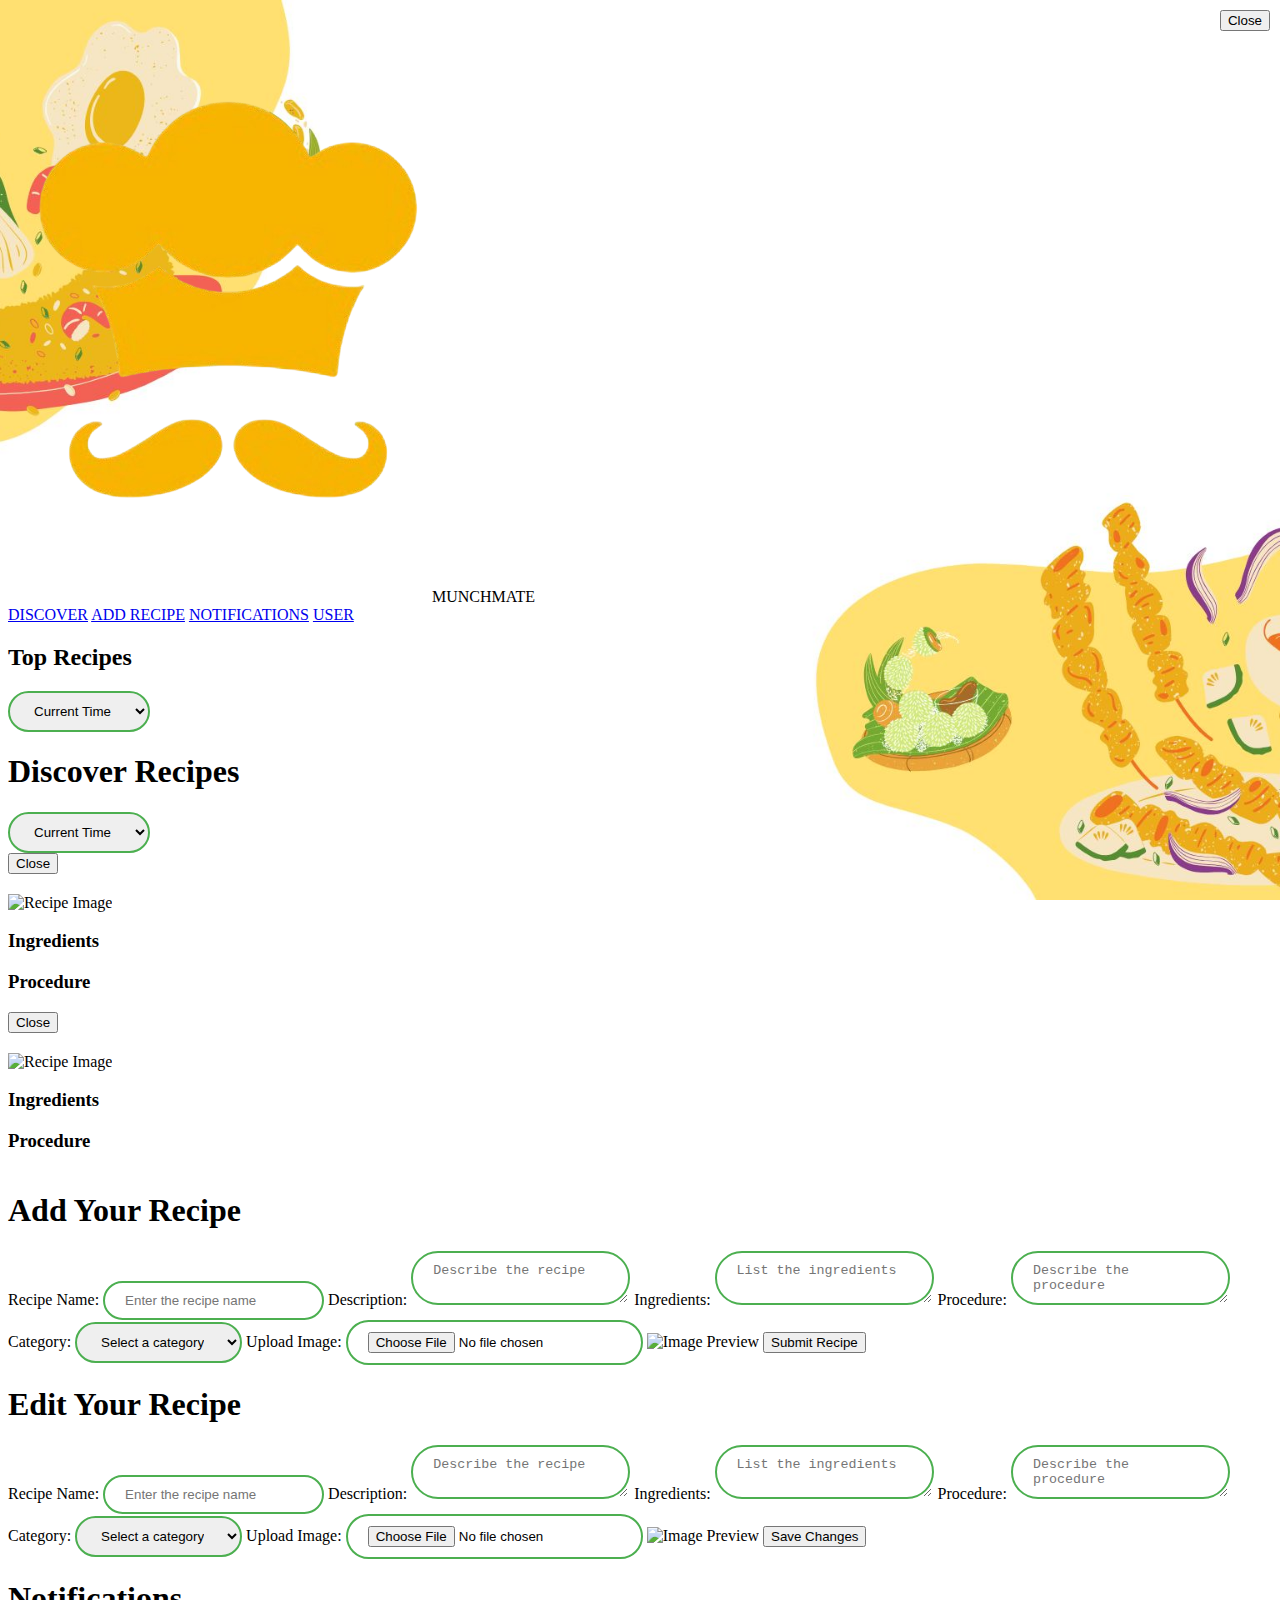
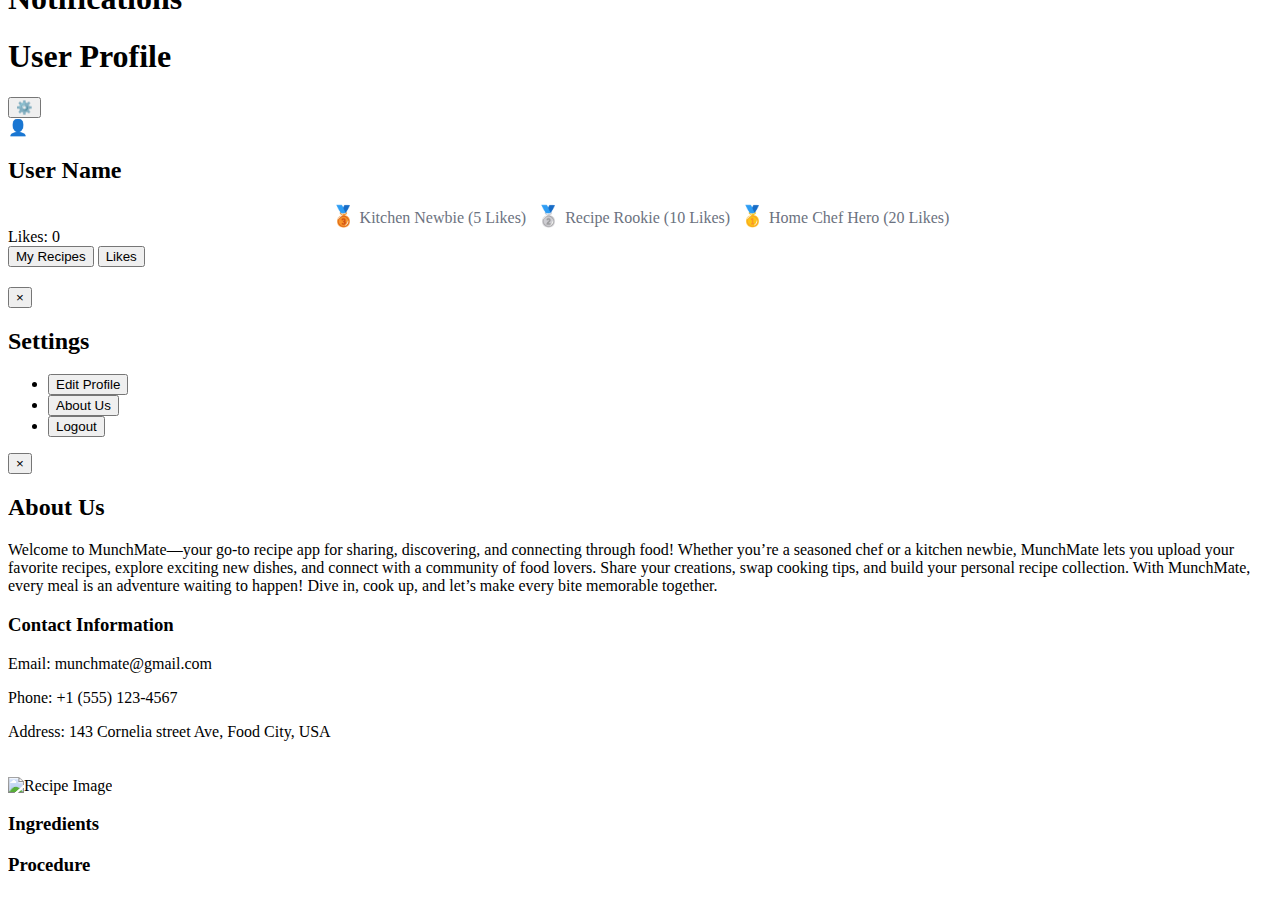
==== commit 86cb2179: "w badge and edit recipe" ====
--- a/home.html
+++ b/home.html
@@ -5,24 +5,21 @@
     <meta content="width=device-width, initial-scale=1.0" name="viewport" />
     <title>MunchMate</title>
 
-
-
-
-    <!-- External CSS and Scripts -->
-    <link rel="stylesheet" href="styles.css" />
-    <script src="https://cdn.tailwindcss.com"></script>
-    <link href="https://cdnjs.cloudflare.com/ajax/libs/font-awesome/5.15.3/css/all.min.css" rel="stylesheet" />
-    <link href="https://fonts.googleapis.com/css2?family=Roboto:wght@700&display=swap" rel="stylesheet" />
-    <style>
-        /* Additional CSS for modal scrolling */
-        .modal {
-            overflow-y: auto;
-            max-height: 100%;
-        }
-        .modal-content {
-            max-height: 90%;
-            overflow-y: auto;
-        }
+  <!-- External CSS and Scripts -->
+<link rel="stylesheet" href="styles.css" />
+<script src="https://cdn.tailwindcss.com"></script>
+<link href="https://cdnjs.cloudflare.com/ajax/libs/font-awesome/5.15.3/css/all.min.css" rel="stylesheet" />
+<link href="https://fonts.googleapis.com/css2?family=Roboto:wght@700&display=swap" rel="stylesheet" />
+<style>
+    /* Additional CSS for modal scrolling */
+    .modal {
+        overflow-y: auto;
+        max-height: 100%;
+    }
+    .modal-content {
+        max-height: 90%;
+        overflow-y: auto;
+    }
     body {
         background-image: url('bg1.jpg'); /* Replace 'background.jpg' with your image file path */
         background-size: cover; /* Makes sure the background image covers the entire viewport */
@@ -31,104 +28,120 @@
         background-attachment: fixed; /* Keeps the image fixed as you scroll */
     }
     .recipe-card, .modal-content, .button {
-            border-radius: 30px; /* Bubble-like rounded corners */
-            padding: 20px; /* Inner padding for the cards and modal */
-            box-shadow: 0 4px 10px rgba(0, 0, 0, 0.1); /* Light shadow for depth */
-            border: 2px solid #4CAF50; /* Green bubble border */
+        border-radius: 30px; /* Bubble-like rounded corners */
+        padding: 20px; /* Inner padding for the cards and modal */
+        box-shadow: 0 4px 10px rgba(0, 0, 0, 0.1); /* Light shadow for depth */
+        border: 2px solid #4CAF50; /* Green bubble border */
+    }
+
+    /* Recipe Card specific styles */
+    .recipe-card {
+        background-color: #fff; /* White background for the card */
+        cursor: pointer; /* Makes the card clickable */
+        transition: transform 0.3s ease, box-shadow 0.3s ease; /* Smooth hover effect */
+    }
+
+    .recipe-card:hover {
+        transform: scale(1.05); /* Zooms in the card on hover */
+        box-shadow: 0 6px 15px rgba(0, 0, 0, 0.2); /* Darker shadow on hover */
+    }
+
+    .unread {
+        background-color: #f9f9f9; /* Light gray background for unread notifications */
+        font-weight: bold; /* Bold text for unread notifications */
+    }
+
+    .highlight {
+        border-left: 5px solid #4CAF50; /* Add a green border for better visual indication */
+    }
+
+    .recipe-card img {
+        width: 100%;
+        height: 200px;
+        object-fit: cover; /* Ensures the image covers the area without distortion */
+        border-radius: 30px 30px 0 0; /* Rounded top corners for images */
+    }
+    .kebab-menu-button {
+        background: transparent;
+        border: none;
+        cursor: pointer;
+        font-size: 1.5rem;
+        padding: 0;
+    }
+    .kebab-menu {
+        z-index: 1000;
+    }
+
+    /* Modal-specific styles */
+    .modal-content {
+        background-color: #fff; /* White background for modal */
+        max-width: 600px; /* Limit modal width */
+        margin: auto;
+    }
+
+    /* Ensure the modal and button are in the front */
+    .modal {
+        z-index: 50;
+    }
+
+    .modal .close-modal-button {
+        z-index: 70;
+        position: absolute;
+        top: 10px;
+        right: 10px;
+    }
+
+    /* Category select and other form elements with bubble border */
+    select, input, textarea {
+        border-radius: 30px; /* Bubble-like border */
+        padding: 10px 20px;
+        border: 2px solid #4CAF50;
+        outline: none;
+    }
+
+    /* Hover effect for form inputs */
+    select:hover, input:hover, textarea:hover {
+        border-color: #45a049; /* Darker green on hover */
+    }
+
+    /* Badge styles */
+    .badge-container {
+        display: flex;
+        gap: 10px;
+        justify-content: center;
+    }
+
+    .bronze-badge {
+        color: #cd7f32;
+        font-size: 1.25rem;
+    }
+
+    .silver-badge {
+        color: #c0c0c0;
+        font-size: 1.25rem;
+    }
+
+    .gold-badge {
+        color: #ffd700;
+        font-size: 1.25rem;
+    }
+
+    .badge-label {
+        color: #6b7280;
+    }
+
+    /* Responsive Design */
+    @media (max-width: 768px) {
+        .recipe-card {
+            width: 100%;
+            margin-bottom: 10px;
         }
-
-
-
-
-        /* Recipe Card specific styles */
-        .recipe-card {
-            background-color: #fff; /* White background for the card */
-            cursor: pointer; /* Makes the card clickable */
-            transition: transform 0.3s ease, box-shadow 0.3s ease; /* Smooth hover effect */
+        .modal-content {
+            width: 90%;
         }
-
-
-
-
-        .recipe-card:hover {
-            transform: scale(1.05); /* Zooms in the card on hover */
-            box-shadow: 0 6px 15px rgba(0, 0, 0, 0.2); /* Darker shadow on hover */
-        }
-
-        .unread {
-background-color: #f9f9f9; /* Light gray background for unread notifications */
-font-weight: bold; /* Bold text for unread notifications */
-}
-
-.highlight {
-border-left: 5px solid #4CAF50; /* Add a green border for better visual indication */
-}
-
-
-
-        .recipe-card img {
-            width: 100%;
-            height: 200px;
-            object-fit: cover; /* Ensures the image covers the area without distortion */
-            border-radius: 30px 30px 0 0; /* Rounded top corners for images */
-        }
-
-
-
-
-        /* Modal-specific styles */
-        .modal-content {
-            background-color: #fff; /* White background for modal */
-            max-width: 600px; /* Limit modal width */
-            margin: auto;
-        }
-
-/* Ensure the modal and button are in the front */
-.modal {
-    z-index: 50;
-}
-
-.modal .close-modal-button {
-    z-index: 70;
-    position: absolute;
-    top: 10px;
-    right: 10px;
-}
-
-        /* Category select and other form elements with bubble border */
-        select, input, textarea {
-            border-radius: 30px; /* Bubble-like border */
-            padding: 10px 20px;
-            border: 2px solid #4CAF50;
-            outline: none;
-        }
-
-
-
-
-        /* Hover effect for form inputs */
-        select:hover, input:hover, textarea:hover {
-            border-color: #45a049; /* Darker green on hover */
-        }
-
-
-
-
-        /* Responsive Design */
-        @media (max-width: 768px) {
-            .recipe-card {
-                width: 100%;
-                margin-bottom: 10px;
-            }
-
-
-
-
-            .modal-content {
-                width: 90%;
-            }
-        }
+    }
 </style>
+
 </head>
 <body>
     <nav class="w-full flex justify-between items-center py-4 px-8 shadow-md">
@@ -148,6 +161,18 @@
 
 
 
+
+
+
+
+
+
+
+
+
+
+
+
     <!-- Discover Section -->
     <div class="page w-full mt-8 px-8 hidden" id="discover">
 <!-- Top Recipes Header -->
@@ -165,10 +190,28 @@
 
 
 
+
+
+
+
+
+
+
+
+
+
+
+
 <!-- Top Recipes Container -->
 <div id="topRecipesContainer" class="grid grid-cols-3 gap-8">
     <!-- Top Recipes will be injected here -->
 </div>
+
+
+
+
+
+
 
 
         <!-- Discover Section -->
@@ -186,9 +229,33 @@
 
 
 
+
+
+
+
+
+
+
+
+
+
+
+
         <!-- Recipes container -->
         <div id="recipesContainer" class="grid grid-cols-3 gap-8"></div>
     </div>
+
+
+
+
+
+
+
+
+
+
+
+
 
 
 
@@ -206,6 +273,12 @@
         <p id="topRecipeProcedure" class="text-lg text-gray-800"></p>
     </div>
 </div>
+
+
+
+
+
+
 
 
     <!-- Recipe Modal for Discover Recipes -->
@@ -222,23 +295,41 @@
         </div>
     </div>
 
+
+
+
 <!-- Add Recipe Section -->
 <div class="page w-full mt-8 px-8 hidden" id="addRecipe">
     <h1 class="text-green-800 text-6xl font-bold mb-8">Add Your Recipe</h1>
+
+
+
 
     <!-- Form connects to the database -->
     <form class="flex flex-col space-y-4" action="http://127.0.0.1/addRecipe.php" method="POST" enctype="multipart/form-data">
         <label for="recipeName" class="text-green-800 text-lg">Recipe Name:</label>
         <input type="text" id="recipeName" name="recipeName" class="border border-green-800 px-4 py-2" placeholder="Enter the recipe name" required />
 
+
+
+
         <label for="description" class="text-green-800 text-lg">Description:</label>
         <textarea id="description" name="description" class="border border-green-800 px-4 py-2" placeholder="Describe the recipe" required></textarea>
 
+
+
+
         <label for="ingredients" class="text-green-800 text-lg">Ingredients:</label>
         <textarea id="ingredients" name="ingredients" class="border border-green-800 px-4 py-2" placeholder="List the ingredients" required></textarea>
 
+
+
+
         <label for="procedure" class="text-green-800 text-lg">Procedure:</label>
         <textarea id="procedure" name="procedure" class="border border-green-800 px-4 py-2" placeholder="Describe the procedure" required></textarea>
+
+
+
 
         <!-- Category Dropdown -->
         <label for="category" class="text-green-800 text-lg">Category:</label>
@@ -250,15 +341,67 @@
             <option value="Dinner">Dinner</option>
         </select>
 
+
+
+
         <label for="imageInput" class="text-green-800 text-lg">Upload Image:</label>
         <input type="file" id="imageInput" name="imageInput" class="border border-green-800 px-4 py-2" accept="image/*" required />
+
+
+
 
         <img id="imagePreview" alt="Image Preview" class="mt-4" />
         <button type="submit" class="bg-yellow-500 text-green-800 text-lg font-bold py-2 px-4 rounded-full mt-4">Submit Recipe</button>
         <input type="hidden" id="base64Image" name="base64Image">
     </form>
-
 </div>
+
+
+  <!-- Edit Recipe Section -->
+  <div class="page w-full mt-8 px-8 hidden" id="editRecipe">
+    <h1 class="text-green-800 text-6xl font-bold mb-8">Edit Your Recipe</h1>
+    <!-- Form for editing a recipe -->
+    <form class="flex flex-col space-y-4" action="http://127.0.0.1/editRecipe.php" method="POST" enctype="multipart/form-data">
+        <input type="hidden" id="editRecipeId" name="recipeId">
+
+
+        <label for="editRecipeName" class="text-green-800 text-lg">Recipe Name:</label>
+        <input type="text" id="editRecipeName" name="recipeName" class="border border-green-800 px-4 py-2" placeholder="Enter the recipe name" required />
+
+
+        <label for="editDescription" class="text-green-800 text-lg">Description:</label>
+        <textarea id="editDescription" name="description" class="border border-green-800 px-4 py-2" placeholder="Describe the recipe" required></textarea>
+
+
+        <label for="editIngredients" class="text-green-800 text-lg">Ingredients:</label>
+        <textarea id="editIngredients" name="ingredients" class="border border-green-800 px-4 py-2" placeholder="List the ingredients" required></textarea>
+
+
+        <label for="editProcedure" class="text-green-800 text-lg">Procedure:</label>
+        <textarea id="editProcedure" name="procedure" class="border border-green-800 px-4 py-2" placeholder="Describe the procedure" required></textarea>
+
+
+        <!-- Category Dropdown -->
+        <label for="editCategory" class="text-green-800 text-lg">Category:</label>
+        <select id="editCategory" name="category" class="border border-green-800 px-4 py-2" required>
+            <option value="" disabled selected>Select a category</option>
+            <option value="Breakfast">Breakfast</option>
+            <option value="Lunch">Lunch</option>
+            <option value="Snack">Snack</option>
+            <option value="Dinner">Dinner</option>
+        </select>
+
+
+        <label for="editImageInput" class="text-green-800 text-lg">Upload Image:</label>
+        <input type="file" id="editImageInput" name="imageInput" class="border border-green-800 px-4 py-2" accept="image/*" />
+
+
+        <img id="editImagePreview" alt="Image Preview" class="mt-4" />
+        <button type="submit" class="bg-yellow-500 text-green-800 text-lg font-bold py-2 px-4 rounded-full mt-4">Save Changes</button>
+        <input type="hidden" id="editBase64Image" name="base64Image">
+    </form>
+</div>
+
 
 
 
@@ -276,7 +419,27 @@
             reader.readAsDataURL(file);
         }
     });
+    
+    // Show preview of the new uploaded image in the edit form
+document.getElementById('editImageInput').addEventListener('change', function(event) {
+    const file = event.target.files[0];
+    const reader = new FileReader();
+    reader.onload = function(e) {
+        // Display the selected image in the preview element
+        document.getElementById('editImagePreview').src = e.target.result;
+    };
+    if (file) {
+        reader.readAsDataURL(file);
+    }
+});
+
 </script>
+
+
+
+
+
+
 
 
 <!-- Notifications Section -->
@@ -286,6 +449,12 @@
         <!-- Notifications will be injected here dynamically -->
     </div>
 </div>
+
+
+
+
+
+
 
 
 <!-- User Profile Section -->
@@ -298,23 +467,47 @@
         </button>
     </div>
 
-    <!-- Main Content Container -->
-    <div id="content" class="mt-8 px-8">
-        <div id="userProfile" class="flex justify-center items-center space-x-6">
-            <div class="relative text-center profile-container">
-                <span class="text-6xl">👤</span> <!-- User emoji -->
-                <h2 id="username" class="text-3xl mt-4">User Name</h2>
-                <div class="flex justify-center items-center space-x-6 mt-2"> <!-- Increased space-x value for more spacing -->
-                    <span class="text-yellow-500 text-xl">🏅</span>
-                    <span class="text-gray-500">Top Chef Badge</span>
-                    <span class="ml-12 text-green-800" id="totalLikes">Likes: 0</span> <!-- Increased spacing (ml-12) for better separation -->
+<!-- Main Content Container -->
+<div id="content" class="mt-8 px-8">
+    <div id="userProfile" class="flex justify-center items-center space-x-6">
+        <div class="relative text-center profile-container">
+            <span class="text-6xl">👤</span> <!-- User emoji -->
+            <h2 id="username" class="text-3xl mt-4">User Name</h2>
+            
+            <!-- Badge Container (Initially hidden until JavaScript makes it visible based on conditions) -->
+            <div class="badge-container mt-4 hidden" id="badgeContainer">
+                <!-- Bronze Badge for 5 Likes -->
+                <div id="bronzeBadge" class="badge hidden">
+                    <span class="bronze-badge">🥉</span>
+                    <span class="badge-label">Kitchen Newbie (5 Likes)</span>
                 </div>
-                <div class="flex justify-start mt-6 space-x-4">
-                    <button class="bg-yellow-500 text-white px-4 py-2 rounded-lg hover:bg-yellow-500" onclick="showUserRecipes()">My Recipes</button>
-                    <button class="bg-red-500 text-white px-4 py-2 rounded-lg hover:bg-red-500" onclick="showLikedRecipes()">Likes</button>
+
+                <!-- Silver Badge for 10 Likes -->
+                <div id="silverBadge" class="badge hidden">
+                    <span class="silver-badge">🥈</span>
+                    <span class="badge-label">Recipe Rookie (10 Likes)</span>
+                </div>
+
+                <!-- Gold Badge for 20 Likes -->
+                <div id="goldBadge" class="badge hidden">
+                    <span class="gold-badge">🥇</span>
+                    <span class="badge-label">Home Chef Hero (20 Likes)</span>
                 </div>
             </div>
+
+            <!-- Total Likes Count -->
+            <div class="flex justify-center items-center space-x-6 mt-2">
+                <span class="ml-12 text-green-800" id="totalLikes">Likes: 0</span>
+            </div>
+
+            <div class="flex justify-start mt-6 space-x-4">
+                <button class="bg-yellow-500 text-white px-4 py-2 rounded-lg hover:bg-yellow-500" onclick="showUserRecipes()">My Recipes</button>
+                <button class="bg-red-500 text-white px-4 py-2 rounded-lg hover:bg-red-500" onclick="showLikedRecipes()">Likes</button>
+            </div>
         </div>
+    </div>
+</div>
+
 
 <!-- Dynamic User Recipes and Liked Recipes Sections -->
 <div id="userContent" class="mt-8 hidden">
@@ -326,8 +519,23 @@
     </div>
 </div>
 
+
+
+
     </div>
 </div>
+
+
+
+
+
+
+
+
+
+
+
+
 
 
 
@@ -351,6 +559,18 @@
 
 
 
+
+
+
+
+
+
+
+
+
+
+
+
 <!-- About Us Modal -->
 <div id="aboutUsModal" class="modal hidden fixed top-0 left-0 w-full h-full flex items-center justify-center bg-black bg-opacity-50">
     <div class="bg-white p-8 rounded-lg max-w-lg w-full relative">
@@ -362,6 +582,12 @@
             Welcome to MunchMate—your go-to recipe app for sharing, discovering, and connecting through food! Whether you’re a seasoned chef or a kitchen newbie, MunchMate lets you upload your favorite recipes, explore exciting new dishes, and connect with a community of food lovers. Share your creations, swap cooking tips, and build your personal recipe collection. With MunchMate, every meal is an adventure waiting to happen! Dive in, cook up, and let’s make every bite memorable together.
 
 
+
+
+
+
+
+
         </p>
         <h3 class="text-xl font-bold text-green-800">Contact Information</h3>
         <p class="text-gray-800 mb-2">Email: munchmate@gmail.com</p>
@@ -369,6 +595,12 @@
         <p class="text-gray-800">Address: 143 Cornelia street Ave, Food City, USA</p>
     </div>
 </div>
+
+
+
+
+
+
 
 
 <!-- Recipe Modal -->
@@ -386,6 +618,9 @@
     </div>
 </div>
 
+
+
+
 <script>
     // Fetch the logged-in user's name
 function fetchUsername() {
@@ -408,13 +643,10 @@
     function logout() {
     window.location.href = 'logout.php';
 }
-
-
     // Toggle settings modal
     document.getElementById('settingsButton').addEventListener('click', function() {
         document.getElementById('settingsModal').classList.remove('hidden');
     });
-
 
     function closeSettings() {
         document.getElementById('settingsModal').classList.add('hidden');
@@ -440,22 +672,12 @@
         if (recipeModal) {
             recipeModal.classList.add('hidden');
         }
-    }
-
-// Unified Function to show a specific page by its ID
-function showPage(pageId) {
-// Hide all pages
-document.querySelectorAll('.page').forEach(page => page.classList.add('hidden'));
-
-// Show the selected page
-const pageElement = document.getElementById(pageId);
-if (pageElement) {
-    pageElement.classList.remove('hidden');
-}
+    
 
 // Highlight the active tab
 document.querySelectorAll("nav a").forEach(tab => tab.classList.remove("bg-yellow-400", "text-white"));
 document.getElementById(`${pageId}Tab`).classList.add("bg-yellow-400", "text-white");
+
 
 // Call loadNotifications if the Notifications page is shown
 if (pageId === 'notifications') {
@@ -465,8 +687,6 @@
 }
 
 </script>
-
-
 
 <!-- JavaScript -->
 <script>
@@ -480,16 +700,10 @@
         document.cookie = "likedRecipes=" + JSON.stringify(likedRecipes) + "; path=/; max-age=" + (60 * 60 * 24 * 30);
     }
 
-
-
-
         // Function to check if the user is logged in
         function isUserLoggedIn() {
         return !!document.cookie.split(';').find(cookie => cookie.trim().startsWith('user_id='));
     }
-
-
-
 
     // Get current category based on time
     function getCurrentCategory() {
@@ -499,9 +713,6 @@
         if (hours >= 16 && hours < 20) return 'Snack';
         return 'Dinner';
     }
-
-
-
 
 function loadRecipes() {
     const selectedCategory = document.getElementById('categoryFilter').value || getCurrentCategory();
@@ -512,10 +723,6 @@
             recipesContainer.innerHTML = '';
             const likedRecipes = getLikedRecipes();
             const isLoggedIn = isUserLoggedIn();
-
-
-
-
             const filteredData = data.filter(recipe => recipe.category === selectedCategory);
             filteredData.forEach(recipe => {
                 const isLiked = likedRecipes.includes(recipe.recipeId);
@@ -534,20 +741,17 @@
     </div>
 </div>
 
-
-
-
 <!-- Comment Modal for each recipe -->
 <div id="commentModal-${recipe.recipeId}" class="modal hidden fixed top-0 left-0 w-full h-full flex items-center justify-center bg-black bg-opacity-50">
     <div class="bg-white p-8 rounded-lg max-w-lg w-full relative">
         <button class="absolute top-4 right-4 text-gray-500 hover:text-gray-800" onclick="closeCommentModal('${recipe.recipeId}')">X</button>
         <h3 class="text-green-800 text-3xl font-bold mb-4">Comments for ${recipe.name}</h3>
-    
+   
         <!-- Existing comments will be displayed here -->
         <div id="all-comments-${recipe.recipeId}" class="mt-4">
             <!-- All comments will be appended here -->
         </div>
-    
+   
         <!-- Comment input -->
         <div id="commentInput-${recipe.recipeId}" class="mt-4">
             <textarea placeholder="Add a comment" class="border border-green-800 w-full px-4 py-2"></textarea>
@@ -555,8 +759,6 @@
         </div>
     </div>
 </div>
-
-
                 `;
                 recipesContainer.innerHTML += recipeCard;
             });
@@ -575,6 +777,7 @@
 
 // Log the action being sent
 console.log(`Sending action: ${action} for recipeId: ${recipeId}`);
+
 
 // Optimistically update UI state
 const likeButton = document.querySelector(`.like-button[data-recipe-id="${recipeId}"]`);
@@ -620,10 +823,6 @@
 });
 }
 
-
-
-
-
 // Function to open the comment modal for a specific recipe
 function openCommentModal(recipeId) {
     const modal = document.getElementById(`commentModal-${recipeId}`);
@@ -635,26 +834,16 @@
     }
 }
 
-
-
-
 // Function to close the comment modal
 function closeCommentModal(recipeId) {
     const modal = document.getElementById(`commentModal-${recipeId}`);
     modal.classList.add('hidden'); // Hide the modal
 }
 
-
-
-
 // Function to submit a new comment
 function addComment(recipeId) {
     const commentInput = document.querySelector(`#commentInput-${recipeId} textarea`);
     const comment = commentInput.value.trim();
-
-
-
-
     if (comment) {
         fetch('http://127.0.0.1/addComment.php', {
             method: 'POST',
@@ -670,9 +859,6 @@
                 newComment.innerText = comment; // Display the new comment
                 allCommentsDiv.appendChild(newComment);
 
-
-
-
                 // Clear the input field
                 commentInput.value = '';
             } else {
@@ -687,21 +873,16 @@
     }
 }
 
-
 function loadComments(recipeId) {
     fetch(`http://127.0.0.1/getRecipe.php?recipeId=${recipeId}`)
         .then(response => response.json())
         .then(data => {
-            // Find the recipe with the given recipeId in the returned data
             const recipe = data.find(r => parseInt(r.recipeId) === parseInt(recipeId));
             const commentsContainer = document.getElementById(`all-comments-${recipeId}`);
             commentsContainer.innerHTML = ''; // Clear any existing comments
 
-
             if (recipe && recipe.comments && recipe.comments.length > 0) {
-                // Split the comments string by '||' and iterate over each comment
                 recipe.comments.forEach(comment => {
-                    // Create a div for each comment
                     const commentElement = document.createElement('div');
                     commentElement.classList.add('comment');
                     commentElement.textContent = comment; // Each comment is already formatted as "username: comment"
@@ -717,18 +898,10 @@
 }
 
 
-
-
-
-
 // Add Comment function (if user wants to add a new comment)
 function addComment(recipeId) {
     const commentInput = document.querySelector(`#commentInput-${recipeId} textarea`);
     const comment = commentInput.value.trim();
-
-
-
-
     if (comment) {
         fetch('http://127.0.0.1/addComment.php', {
             method: 'POST',
@@ -752,25 +925,19 @@
 }
 
 
-
-
 // Load top recipes based on the selected category
 function loadTopRecipes() {
     const selectedCategory = document.getElementById('topCategoryFilter').value || getCurrentCategory();
-
     fetch(`http://127.0.0.1/getRecipe.php?top=true&category=${selectedCategory}`)
         .then(response => response.json())
         .then(data => {
             const topRecipesContainer = document.getElementById('topRecipesContainer');
             topRecipesContainer.innerHTML = ''; // Clear existing content
 
-
-
-
             // Loop through each category and its top recipes
             for (const [category, recipes] of Object.entries(data)) {
                 const filteredTopRecipes = recipes.filter(recipe => recipe.likeCount > 0);  // Ensure only liked recipes are shown
-            
+           
                 // Show only the top 5 recipes from the filtered list
                 filteredTopRecipes.slice(0, 5).forEach(recipe => {
                     const recipeCard = `
@@ -789,8 +956,6 @@
 }
 
 
-
-
 // Function to get current category based on time
 function getCurrentCategory() {
     const hours = new Date().getHours();
@@ -800,13 +965,13 @@
     return 'Dinner';
 }
 
+
 // Function to load notifications
 function loadNotifications() {
 fetch('getNotifications.php')
     .then(response => response.json())
     .then(data => {
         console.log(data); // Log the response to ensure comments are included properly
-
         const notificationsContainer = document.getElementById('notificationsContent');
         notificationsContainer.innerHTML = ''; // Clear existing notifications
 
@@ -829,6 +994,9 @@
     .catch(error => console.error('Error loading notifications:', error));
 }
 
+
+
+
 // Function to mark a notification as read
 function markNotificationAsRead(notificationId) {
 fetch('markNotifAsRead.php', {
@@ -847,29 +1015,36 @@
 .catch(error => console.error('Error marking notification as read:', error));
 }
 
-
-
-
-// Function to show user's recipes as a list without images
+// Function to show user's recipes
 function showUserRecipes() {
     fetch('getUserRecipe.php') // Fetch user-created recipes
         .then(response => response.json())
         .then(data => {
             const userRecipesContainer = document.getElementById('userRecipes');
             userRecipesContainer.innerHTML = ''; // Clear existing content
-
             if (data.error) {
                 userRecipesContainer.innerHTML = `<p class="text-red-600">${data.error}</p>`;
                 return;
             }
 
-            // Display each recipe as a clickable list item
+            // Display each recipe as a clickable list item with a kebab menu
             if (data.length > 0) {
                 data.forEach(recipe => {
                     const recipeItem = `
-                        <div class="recipe-item cursor-pointer text-green-800 text-lg font-bold mb-4 border-b border-green-800 p-2"
-                            onclick="showRecipe('${recipe.name}', '${recipe.desc}', '${recipe.ingredients}', '${recipe.procedure}', '${recipe.img || 'null'}')">
-                            ${recipe.name} - ${recipe.category}
+                        <div class="recipe-item flex justify-between items-center text-green-800 text-lg font-bold mb-4 border-b border-green-800 p-2 relative" data-recipe-id="${recipe.recipeId}">
+                            <div onclick="showRecipe('${recipe.name}', '${recipe.desc}', '${recipe.ingredients}', '${recipe.procedure}', '${recipe.img || 'null'}')" class="flex-1 cursor-pointer">
+                                ${recipe.name} - ${recipe.category}
+                            </div>
+                            <!-- Kebab Menu -->
+                            <div class="relative">
+                                <button class="kebab-menu-button" onclick="toggleKebabMenu(event, '${recipe.recipeId}')">
+                                    &#x22EE; <!-- Unicode for vertical ellipsis (kebab menu) -->
+                                </button>
+                                <div id="kebabMenu-${recipe.recipeId}" class="kebab-menu hidden absolute right-0 bg-white border border-gray-300 shadow-lg rounded-lg mt-2">
+                                    <button class="block w-full text-left px-4 py-2 hover:bg-gray-200" onclick="editRecipe('${recipe.recipeId}')">Edit</button>
+                                    <button class="block w-full text-left px-4 py-2 hover:bg-red-200 text-red-600" onclick="deleteRecipe('${recipe.recipeId}')">Delete</button>
+                                </div>
+                             </div>
                         </div>
                     `;
                     userRecipesContainer.innerHTML += recipeItem;
@@ -884,6 +1059,149 @@
         })
         .catch(error => console.error('Error fetching user recipes:', error));
 }
+
+// Function to toggle kebab menu visibility
+function toggleKebabMenu(event, recipeId) {
+    event.stopPropagation(); // Prevent the recipe card from being clicked when clicking the kebab menu
+    const kebabMenu = document.getElementById(`kebabMenu-${recipeId}`);
+    if (kebabMenu.classList.contains('hidden')) {
+        kebabMenu.classList.remove('hidden');
+    } else {
+        kebabMenu.classList.add('hidden');
+    }
+    // Close other kebab menus if any are open
+    document.querySelectorAll('.kebab-menu').forEach(menu => {
+        if (menu.id !== `kebabMenu-${recipeId}`) {
+            menu.classList.add('hidden');
+        }
+    });
+}
+
+
+function editRecipe(recipeId) {
+            fetch(`getSpecificRecipe.php?recipeId=${recipeId}`)
+                .then(response => response.json())
+                .then(data => {
+                    if (data.success) {
+                        const recipe = data.recipe;
+                        document.getElementById('editRecipeId').value = recipe.recipeId;
+                        document.getElementById('editRecipeName').value = recipe.name;
+                        document.getElementById('editDescription').value = recipe.desc;
+                        document.getElementById('editIngredients').value = recipe.ingredients;
+                        document.getElementById('editProcedure').value = recipe.procedure;
+                        document.getElementById('editCategory').value = recipe.category;
+
+
+                        if (recipe.img) {
+                            document.getElementById('editImagePreview').src = recipe.img;
+                        }
+
+
+                        // Show edit recipe page
+                        showPage('editRecipe');
+                    } else {
+                        console.error('Error fetching recipe details:', data.message);
+                    }
+                })
+                .catch(error => console.error('Error fetching recipe:', error));
+        }
+        function showPage(pageId) {
+            // Hide all pages
+            document.querySelectorAll('.page').forEach(page => page.classList.add('hidden'));
+            // Show the selected page
+            const pageElement = document.getElementById(pageId);
+            if (pageElement) {
+                pageElement.classList.remove('hidden');
+            }
+        }
+        // Add a callback to reload recipes after saving edits
+document.querySelector('form[action="http://127.0.0.1/editRecipe.php"]').addEventListener('submit', function(event) {
+    event.preventDefault();
+
+    // Assuming the form submission is AJAX or you handle the response
+    fetch('editRecipe.php', {
+        method: 'POST',
+        body: new FormData(this)
+    })
+    .then(response => response.json())
+    .then(data => {
+        if (data.success) {
+            alert('Recipe updated successfully!');
+            // Reload the recipes list to update the UI
+            loadRecipes();
+            loadTopRecipes();
+            // Optionally, navigate back to the discover or user page
+            showPage('discover');
+        } else {
+            alert(`Error: ${data.message}`);
+        }
+    })
+    .catch(error => console.error('Error editing recipe:', error));
+});
+function showRecipe(recipeId) {
+    // Fetch the latest recipe data from the server
+    fetch(`getSpecificRecipe.php?recipeId=${recipeId}`)
+        .then(response => response.json())
+        .then(data => {
+            if (data.success) {
+                const recipe = data.recipe;
+                document.getElementById('recipeTitle').innerText = recipe.name;
+                document.getElementById('recipeDescription').innerText = recipe.desc;
+                document.getElementById('recipeIngredients').innerText = recipe.ingredients;
+                document.getElementById('recipeProcedure').innerText = recipe.procedure;
+                
+                const recipeImage = document.getElementById('recipeImage');
+                if (recipe.img && recipe.img !== 'null') {
+                    recipeImage.src = recipe.img; // Set provided image source
+                    recipeImage.classList.remove('hidden'); // Show the image
+                } else {
+                    recipeImage.src = 'default-image.png'; // Set a default image if none is provided
+                    recipeImage.classList.remove('hidden'); // Ensure the image element is visible
+                }
+
+                // Show the modal
+                document.getElementById('recipeModal').classList.remove('hidden');
+            } else {
+                console.error('Error fetching recipe details:', data.message);
+                alert('Unable to load recipe details.');
+            }
+        })
+        .catch(error => console.error('Error loading recipe:', error));
+}
+
+
+// Function to handle delete recipe action
+function deleteRecipe(recipeId) {
+    if (confirm("Are you sure you want to delete this recipe?")) {
+        // Send delete request to server
+        fetch(`deleteRecipe.php?recipeId=${recipeId}`, {
+            method: 'DELETE'
+        })
+        .then(response => response.json())
+        .then(data => {
+            if (data.success) {
+                alert('Recipe deleted successfully.');
+                // Remove the deleted recipe from the UI without reloading all recipes
+                const recipeElement = document.querySelector(`.recipe-item[data-recipe-id="${recipeId}"]`);
+                if (recipeElement) {
+                    recipeElement.remove(); // Remove the deleted recipe from the UI
+                }
+            } else {
+                alert(`Error: ${data.message}`);
+            }
+        })
+        .catch(error => {
+            console.error('Error deleting recipe:', error);
+        });
+    }
+}
+
+// Close all kebab menus if the user clicks outside
+document.addEventListener('click', () => {
+    document.querySelectorAll('.kebab-menu').forEach(menu => {
+        menu.classList.add('hidden');
+    });
+});
 
 // Function to show liked recipes of the user as a list without images
 function showLikedRecipes() {
@@ -924,8 +1242,8 @@
 document.getElementById('recipeDescription').innerText = description;
 document.getElementById('recipeIngredients').innerText = ingredients;
 document.getElementById('recipeProcedure').innerText = procedure;
-
 const recipeImage = document.getElementById('recipeImage');
+
 
 // Check if img has a valid URL or base64 data
 if (img && img !== 'null') {
@@ -936,9 +1254,11 @@
     recipeImage.classList.remove('hidden'); // Ensure the image element is visible
 }
 
+
 // Show the modal
 document.getElementById('recipeModal').classList.remove('hidden');
 }
+
 
 
 // Function to close the recipe modal
@@ -949,20 +1269,45 @@
     }
 }
 
-// Function to fetch the total likes of the logged-in user
+
+// Function to fetch the total likes of the logged-in user and update badges
 function fetchTotalLikes() {
-    fetch('getTotalLikes.php') 
+    fetch('getTotalLikes.php')
         .then(response => response.json())
         .then(data => {
             if (data.success && data.total_likes !== undefined) {
-                document.getElementById('totalLikes').textContent = `Likes: ${data.total_likes}`;
+                const totalLikes = data.total_likes;
+                document.getElementById('totalLikes').textContent = `Likes: ${totalLikes}`;
+
+                // Show badges based on the total likes
+                const badgeContainer = document.getElementById('badgeContainer');
+                const bronzeBadge = document.getElementById('bronzeBadge');
+                const silverBadge = document.getElementById('silverBadge');
+                const goldBadge = document.getElementById('goldBadge');
+
+                // Reset badge visibility
+                bronzeBadge.classList.add('hidden');
+                silverBadge.classList.add('hidden');
+                goldBadge.classList.add('hidden');
+                badgeContainer.classList.add('hidden');
+
+                // Determine which badge to show based on likes
+                if (totalLikes >= 5) {
+                    badgeContainer.classList.remove('hidden');
+                    if (totalLikes >= 20) {
+                        goldBadge.classList.remove('hidden');
+                    } else if (totalLikes >= 10) {
+                        silverBadge.classList.remove('hidden');
+                    } else if (totalLikes >= 5) {
+                        bronzeBadge.classList.remove('hidden');
+                    }
+                }
             } else {
                 console.error('Error fetching total likes:', data.message);
             }
         })
         .catch(error => console.error('Error fetching total likes:', error));
 }
-
 
 
 // Initialize event listeners once DOM is loaded
@@ -983,6 +1328,7 @@
     document.getElementById('categoryFilter').addEventListener('change', loadRecipes);
 
 });
+
 
 // Load user data and recipes when the page loads
 window.onload = function () {
@@ -992,6 +1338,7 @@
     loadTopRecipes();
     loadRecipes();
     showPage('discover');
+    loadNotifications();
 };
 
 
@@ -1003,7 +1350,21 @@
     // Load notifications on page load
     document.addEventListener('DOMContentLoaded', loadNotifications);
 
+
+
+
 </script>
 
+
+
+
 </body>
-</html>+</html>
+
+
+
+
+
+
+
+
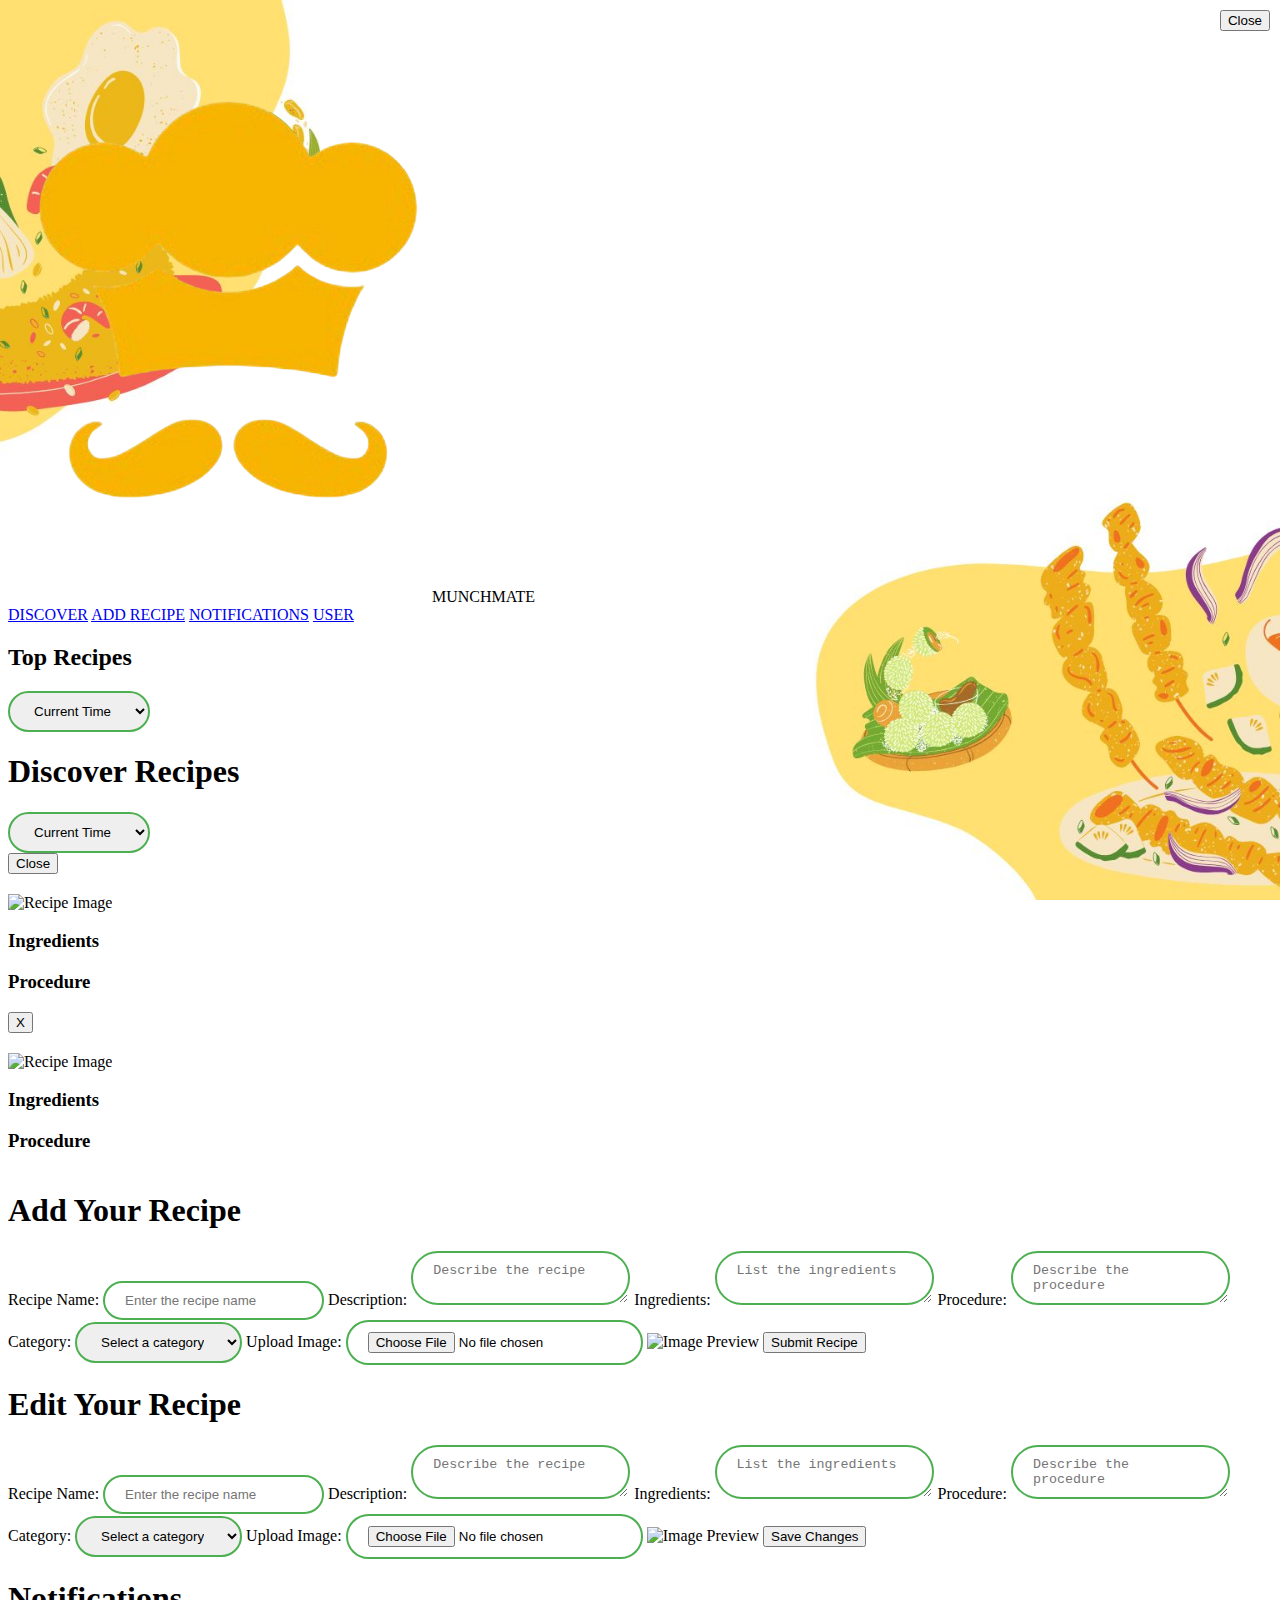
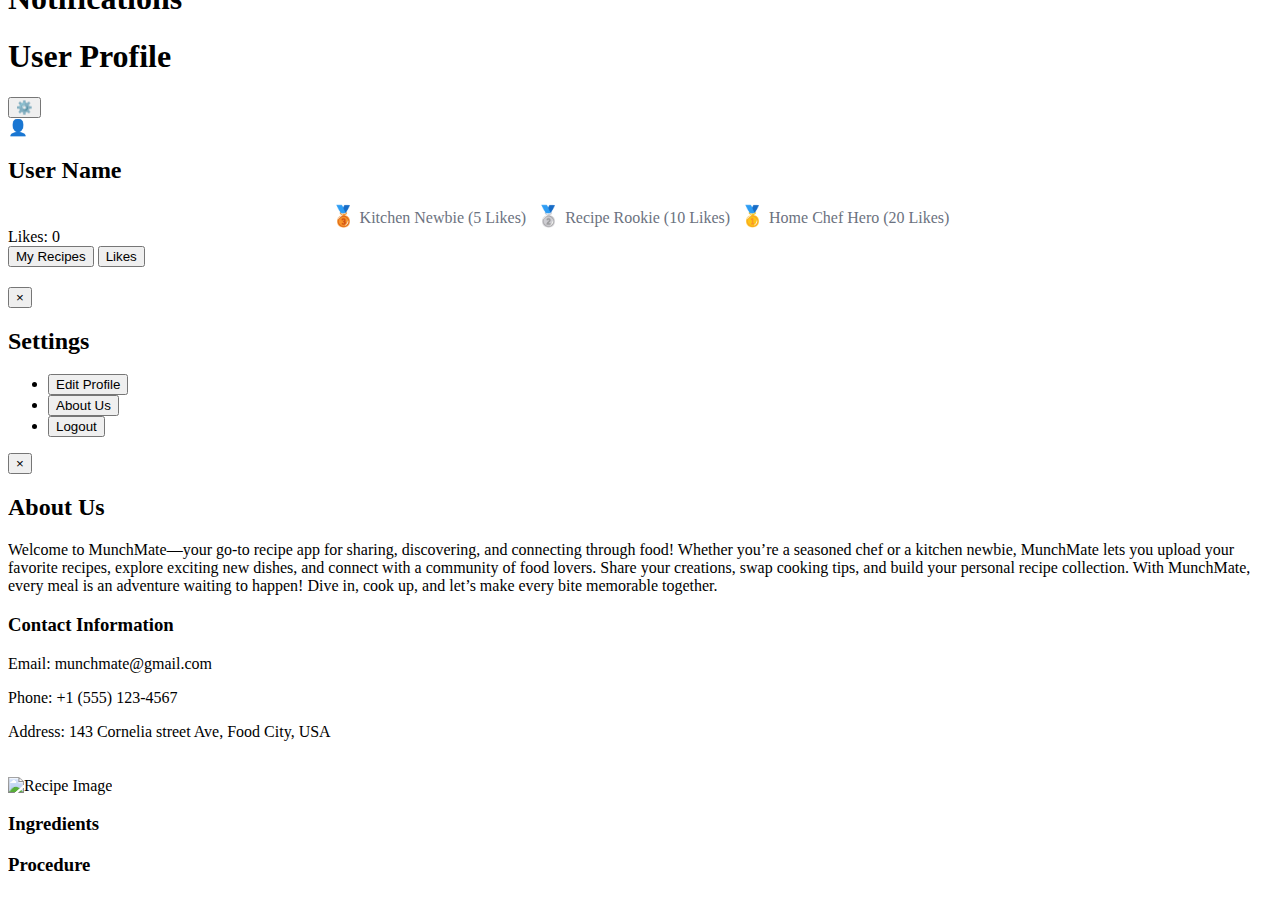
==== commit 4e52b8f1: "final sign in & sign up" ====
--- a/home.html
+++ b/home.html
@@ -6,142 +6,10 @@
     <title>MunchMate</title>
 
   <!-- External CSS and Scripts -->
-<link rel="stylesheet" href="styles.css" />
+<link rel="stylesheet" href="style1.css" />
 <script src="https://cdn.tailwindcss.com"></script>
 <link href="https://cdnjs.cloudflare.com/ajax/libs/font-awesome/5.15.3/css/all.min.css" rel="stylesheet" />
 <link href="https://fonts.googleapis.com/css2?family=Roboto:wght@700&display=swap" rel="stylesheet" />
-<style>
-    /* Additional CSS for modal scrolling */
-    .modal {
-        overflow-y: auto;
-        max-height: 100%;
-    }
-    .modal-content {
-        max-height: 90%;
-        overflow-y: auto;
-    }
-    body {
-        background-image: url('bg1.jpg'); /* Replace 'background.jpg' with your image file path */
-        background-size: cover; /* Makes sure the background image covers the entire viewport */
-        background-repeat: no-repeat; /* Prevents the image from repeating */
-        background-position: center; /* Centers the image */
-        background-attachment: fixed; /* Keeps the image fixed as you scroll */
-    }
-    .recipe-card, .modal-content, .button {
-        border-radius: 30px; /* Bubble-like rounded corners */
-        padding: 20px; /* Inner padding for the cards and modal */
-        box-shadow: 0 4px 10px rgba(0, 0, 0, 0.1); /* Light shadow for depth */
-        border: 2px solid #4CAF50; /* Green bubble border */
-    }
-
-    /* Recipe Card specific styles */
-    .recipe-card {
-        background-color: #fff; /* White background for the card */
-        cursor: pointer; /* Makes the card clickable */
-        transition: transform 0.3s ease, box-shadow 0.3s ease; /* Smooth hover effect */
-    }
-
-    .recipe-card:hover {
-        transform: scale(1.05); /* Zooms in the card on hover */
-        box-shadow: 0 6px 15px rgba(0, 0, 0, 0.2); /* Darker shadow on hover */
-    }
-
-    .unread {
-        background-color: #f9f9f9; /* Light gray background for unread notifications */
-        font-weight: bold; /* Bold text for unread notifications */
-    }
-
-    .highlight {
-        border-left: 5px solid #4CAF50; /* Add a green border for better visual indication */
-    }
-
-    .recipe-card img {
-        width: 100%;
-        height: 200px;
-        object-fit: cover; /* Ensures the image covers the area without distortion */
-        border-radius: 30px 30px 0 0; /* Rounded top corners for images */
-    }
-    .kebab-menu-button {
-        background: transparent;
-        border: none;
-        cursor: pointer;
-        font-size: 1.5rem;
-        padding: 0;
-    }
-    .kebab-menu {
-        z-index: 1000;
-    }
-
-    /* Modal-specific styles */
-    .modal-content {
-        background-color: #fff; /* White background for modal */
-        max-width: 600px; /* Limit modal width */
-        margin: auto;
-    }
-
-    /* Ensure the modal and button are in the front */
-    .modal {
-        z-index: 50;
-    }
-
-    .modal .close-modal-button {
-        z-index: 70;
-        position: absolute;
-        top: 10px;
-        right: 10px;
-    }
-
-    /* Category select and other form elements with bubble border */
-    select, input, textarea {
-        border-radius: 30px; /* Bubble-like border */
-        padding: 10px 20px;
-        border: 2px solid #4CAF50;
-        outline: none;
-    }
-
-    /* Hover effect for form inputs */
-    select:hover, input:hover, textarea:hover {
-        border-color: #45a049; /* Darker green on hover */
-    }
-
-    /* Badge styles */
-    .badge-container {
-        display: flex;
-        gap: 10px;
-        justify-content: center;
-    }
-
-    .bronze-badge {
-        color: #cd7f32;
-        font-size: 1.25rem;
-    }
-
-    .silver-badge {
-        color: #c0c0c0;
-        font-size: 1.25rem;
-    }
-
-    .gold-badge {
-        color: #ffd700;
-        font-size: 1.25rem;
-    }
-
-    .badge-label {
-        color: #6b7280;
-    }
-
-    /* Responsive Design */
-    @media (max-width: 768px) {
-        .recipe-card {
-            width: 100%;
-            margin-bottom: 10px;
-        }
-        .modal-content {
-            width: 90%;
-        }
-    }
-</style>
-
 </head>
 <body>
     <nav class="w-full flex justify-between items-center py-4 px-8 shadow-md">
@@ -159,20 +27,6 @@
 </nav>
 
 
-
-
-
-
-
-
-
-
-
-
-
-
-
-
     <!-- Discover Section -->
     <div class="page w-full mt-8 px-8 hidden" id="discover">
 <!-- Top Recipes Header -->
@@ -187,31 +41,10 @@
     </select>
 </div>
 
-
-
-
-
-
-
-
-
-
-
-
-
-
-
-
 <!-- Top Recipes Container -->
 <div id="topRecipesContainer" class="grid grid-cols-3 gap-8">
     <!-- Top Recipes will be injected here -->
 </div>
-
-
-
-
-
-
 
 
         <!-- Discover Section -->
@@ -226,38 +59,9 @@
             </select>
         </div>
 
-
-
-
-
-
-
-
-
-
-
-
-
-
-
-
         <!-- Recipes container -->
         <div id="recipesContainer" class="grid grid-cols-3 gap-8"></div>
     </div>
-
-
-
-
-
-
-
-
-
-
-
-
-
-
 
 
 <!-- Recipe Modal for Top Recipes -->
@@ -275,16 +79,10 @@
 </div>
 
 
-
-
-
-
-
-
     <!-- Recipe Modal for Discover Recipes -->
     <div id="recipeModal" class="modal hidden fixed top-0 left-0 w-full h-full flex items-center justify-center bg-black bg-opacity-50">
         <div class="bg-white p-8 rounded-lg max-w-lg w-full">
-            <button class="mt-2 bg-red-500 text-white px-4 py-2 rounded float-right" onclick="closeModal()">Close</button>
+            <button class="mt-2 bg-gray-500 text-white px-4 py-2 rounded float-right" onclick="closeModal()">X</button>
             <h2 id="recipeTitle" class="text-green-800 text-4xl font-bold mb-4"></h2>
             <img id="recipeImage" src="" alt="Recipe Image" class="w-full h-48 object-cover mb-4 rounded">
             <p id="recipeDescription" class="text-lg text-gray-800 mb-4"></p>
@@ -296,14 +94,9 @@
     </div>
 
 
-
-
 <!-- Add Recipe Section -->
 <div class="page w-full mt-8 px-8 hidden" id="addRecipe">
-    <h1 class="text-green-800 text-6xl font-bold mb-8">Add Your Recipe</h1>
-
-
-
+    <h1 class="text-green-800 text-6xl font-bold mb-8 text-center">Add Your Recipe</h1>
 
     <!-- Form connects to the database -->
     <form class="flex flex-col space-y-4" action="http://127.0.0.1/addRecipe.php" method="POST" enctype="multipart/form-data">
@@ -321,15 +114,8 @@
 
         <label for="ingredients" class="text-green-800 text-lg">Ingredients:</label>
         <textarea id="ingredients" name="ingredients" class="border border-green-800 px-4 py-2" placeholder="List the ingredients" required></textarea>
-
-
-
-
         <label for="procedure" class="text-green-800 text-lg">Procedure:</label>
         <textarea id="procedure" name="procedure" class="border border-green-800 px-4 py-2" placeholder="Describe the procedure" required></textarea>
-
-
-
 
         <!-- Category Dropdown -->
         <label for="category" class="text-green-800 text-lg">Category:</label>
@@ -340,22 +126,13 @@
             <option value="Snack">Snack</option>
             <option value="Dinner">Dinner</option>
         </select>
-
-
-
-
         <label for="imageInput" class="text-green-800 text-lg">Upload Image:</label>
         <input type="file" id="imageInput" name="imageInput" class="border border-green-800 px-4 py-2" accept="image/*" required />
-
-
-
-
         <img id="imagePreview" alt="Image Preview" class="mt-4" />
         <button type="submit" class="bg-yellow-500 text-green-800 text-lg font-bold py-2 px-4 rounded-full mt-4">Submit Recipe</button>
         <input type="hidden" id="base64Image" name="base64Image">
     </form>
 </div>
-
 
   <!-- Edit Recipe Section -->
   <div class="page w-full mt-8 px-8 hidden" id="editRecipe">
@@ -401,8 +178,6 @@
         <input type="hidden" id="editBase64Image" name="base64Image">
     </form>
 </div>
-
-
 
 
 <!-- JavaScript for handling image preview and base64 conversion -->
@@ -436,36 +211,25 @@
 </script>
 
 
-
-
-
-
-
-
 <!-- Notifications Section -->
 <div class="page w-full mt-8 px-8 hidden" id="notifications">
-    <h1 class="text-green-800 text-6xl font-bold mb-8">Notifications</h1>
+    <h1 class="text-green-800 text-6xl font-bold mb-8 text-center">Notifications</h1>
     <div id="notificationsContent" class="notifications-container">
         <!-- Notifications will be injected here dynamically -->
     </div>
 </div>
 
-
-
-
-
-
-
-
 <!-- User Profile Section -->
 <div class="page w-full mt-8 px-8 hidden" id="user">
-    <div class="flex justify-between items-center mb-8 relative">
+    <div class="text-center mb-8 relative">
         <h1 class="text-green-800 text-6xl font-bold">User Profile</h1>
-        <!-- Settings button to open modal -->
-        <button class="bg-transparent border-none cursor-pointer" id="settingsButton">
+        
+        <!-- Settings button to open modal, positioned to the upper right below the heading -->
+        <button class="bg-transparent border-none cursor-pointer absolute right-0 top-full mt-2 text-4xl" id="settingsButton">
             <span class="large-icon" role="img" aria-label="Settings Icon">⚙️</span>
         </button>
     </div>
+
 
 <!-- Main Content Container -->
 <div id="content" class="mt-8 px-8">
@@ -525,21 +289,6 @@
     </div>
 </div>
 
-
-
-
-
-
-
-
-
-
-
-
-
-
-
-
 <!-- Settings Modal -->
 <div id="settingsModal" class="modal hidden fixed top-0 left-0 w-full h-full flex items-center justify-center bg-black bg-opacity-50">
     <div class="bg-white p-8 rounded-lg w-96 relative">
@@ -556,21 +305,6 @@
     </div>
 </div>
 
-
-
-
-
-
-
-
-
-
-
-
-
-
-
-
 <!-- About Us Modal -->
 <div id="aboutUsModal" class="modal hidden fixed top-0 left-0 w-full h-full flex items-center justify-center bg-black bg-opacity-50">
     <div class="bg-white p-8 rounded-lg max-w-lg w-full relative">
@@ -580,14 +314,6 @@
         <h2 class="text-green-800 text-4xl font-bold mb-4 text-center">About Us</h2>
         <p class="text-lg text-gray-800 mb-6">
             Welcome to MunchMate—your go-to recipe app for sharing, discovering, and connecting through food! Whether you’re a seasoned chef or a kitchen newbie, MunchMate lets you upload your favorite recipes, explore exciting new dishes, and connect with a community of food lovers. Share your creations, swap cooking tips, and build your personal recipe collection. With MunchMate, every meal is an adventure waiting to happen! Dive in, cook up, and let’s make every bite memorable together.
-
-
-
-
-
-
-
-
         </p>
         <h3 class="text-xl font-bold text-green-800">Contact Information</h3>
         <p class="text-gray-800 mb-2">Email: munchmate@gmail.com</p>
@@ -595,13 +321,6 @@
         <p class="text-gray-800">Address: 143 Cornelia street Ave, Food City, USA</p>
     </div>
 </div>
-
-
-
-
-
-
-
 
 <!-- Recipe Modal -->
 <div id="recipeModal" class="modal hidden fixed top-0 left-0 w-full h-full flex items-center justify-center bg-black bg-opacity-50 z-50">
@@ -617,10 +336,6 @@
         <p id="recipeProcedure" class="text-lg text-gray-800"></p>
     </div>
 </div>
-
-
-
-
 <script>
     // Fetch the logged-in user's name
 function fetchUsername() {
@@ -993,9 +708,6 @@
     })
     .catch(error => console.error('Error loading notifications:', error));
 }
-
-
-
 
 // Function to mark a notification as read
 function markNotificationAsRead(notificationId) {
--- a/style1.css
+++ b/style1.css
@@ -0,0 +1,129 @@
+    /* Additional CSS for modal scrolling */
+    .modal {
+        overflow-y: auto;
+        max-height: 100%;
+    }
+    .modal-content {
+        max-height: 90%;
+        overflow-y: auto;
+    }
+    body {
+        background-image: url('bg1.jpg'); /* Replace 'background.jpg' with your image file path */
+        background-size: cover; /* Makes sure the background image covers the entire viewport */
+        background-repeat: no-repeat; /* Prevents the image from repeating */
+        background-position: center; /* Centers the image */
+        background-attachment: fixed; /* Keeps the image fixed as you scroll */
+    }
+    .recipe-card, .modal-content, .button {
+        border-radius: 30px; /* Bubble-like rounded corners */
+        padding: 20px; /* Inner padding for the cards and modal */
+        box-shadow: 0 4px 10px rgba(0, 0, 0, 0.1); /* Light shadow for depth */
+        border: 2px solid #4CAF50; /* Green bubble border */
+    }
+
+    /* Recipe Card specific styles */
+    .recipe-card {
+        background-color: #fff; /* White background for the card */
+        cursor: pointer; /* Makes the card clickable */
+        transition: transform 0.3s ease, box-shadow 0.3s ease; /* Smooth hover effect */
+    }
+
+    .recipe-card:hover {
+        transform: scale(1.05); /* Zooms in the card on hover */
+        box-shadow: 0 6px 15px rgba(0, 0, 0, 0.2); /* Darker shadow on hover */
+    }
+
+    .unread {
+        background-color: #f9f9f9; /* Light gray background for unread notifications */
+        font-weight: bold; /* Bold text for unread notifications */
+    }
+
+    .highlight {
+        border-left: 5px solid #4CAF50; /* Add a green border for better visual indication */
+    }
+
+    .recipe-card img {
+        width: 100%;
+        height: 200px;
+        object-fit: cover; /* Ensures the image covers the area without distortion */
+        border-radius: 30px 30px 0 0; /* Rounded top corners for images */
+    }
+    .kebab-menu-button {
+        background: transparent;
+        border: none;
+        cursor: pointer;
+        font-size: 1.5rem;
+        padding: 0;
+    }
+    .kebab-menu {
+        z-index: 1000;
+    }
+
+    /* Modal-specific styles */
+    .modal-content {
+        background-color: #fff; /* White background for modal */
+        max-width: 600px; /* Limit modal width */
+        margin: auto;
+    }
+
+    /* Ensure the modal and button are in the front */
+    .modal {
+        z-index: 50;
+    }
+
+    .modal .close-modal-button {
+        z-index: 70;
+        position: absolute;
+        top: 10px;
+        right: 10px;
+    }
+
+    /* Category select and other form elements with bubble border */
+    select, input, textarea {
+        border-radius: 30px; /* Bubble-like border */
+        padding: 10px 20px;
+        border: 2px solid #4CAF50;
+        outline: none;
+    }
+
+    /* Hover effect for form inputs */
+    select:hover, input:hover, textarea:hover {
+        border-color: #45a049; /* Darker green on hover */
+    }
+
+    /* Badge styles */
+    .badge-container {
+        display: flex;
+        gap: 10px;
+        justify-content: center;
+    }
+
+    .bronze-badge {
+        color: #cd7f32;
+        font-size: 1.25rem;
+    }
+
+    .silver-badge {
+        color: #c0c0c0;
+        font-size: 1.25rem;
+    }
+
+    .gold-badge {
+        color: #ffd700;
+        font-size: 1.25rem;
+    }
+
+    .badge-label {
+        color: #6b7280;
+    }
+
+    /* Responsive Design */
+    @media (max-width: 768px) {
+        .recipe-card {
+            width: 100%;
+            margin-bottom: 10px;
+        }
+        .modal-content {
+            width: 90%;
+        }
+    }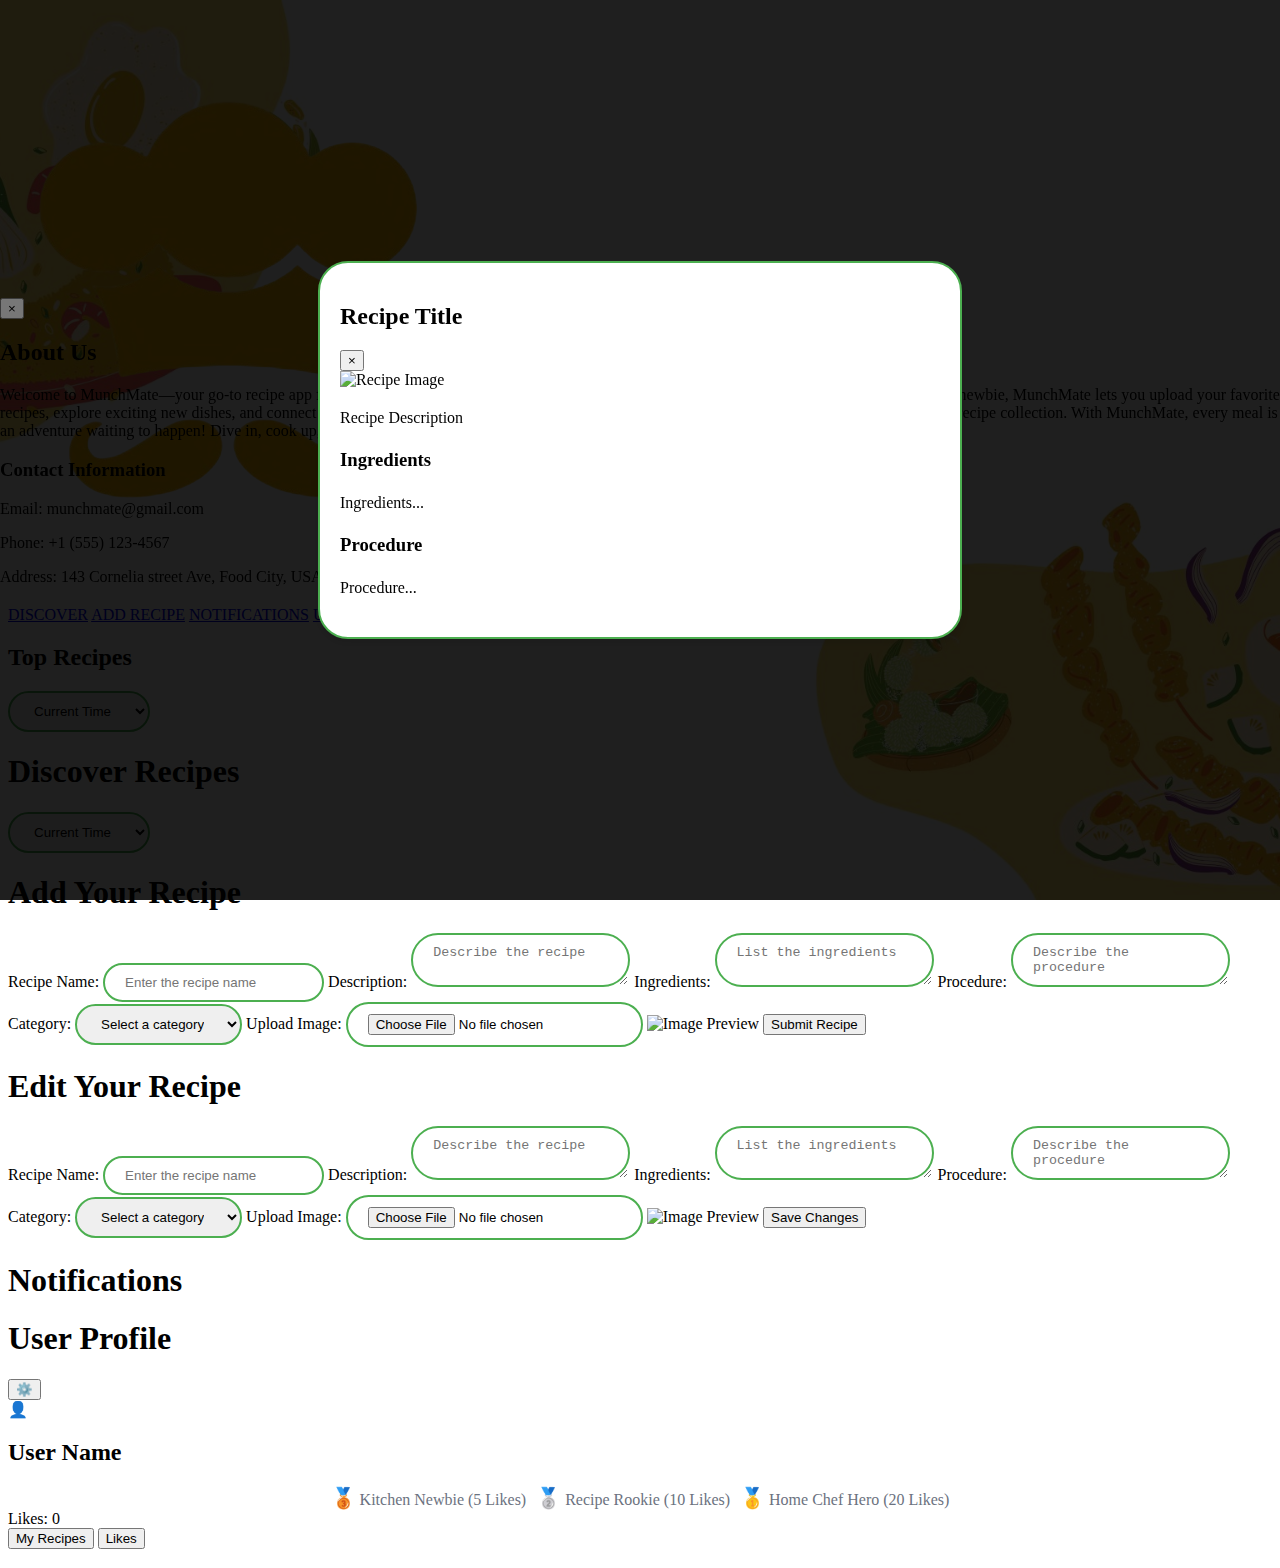
==== commit 34992a59: "final recipe modal" ====
--- a/home.html
+++ b/home.html
@@ -4,6 +4,9 @@
     <meta charset="utf-8" />
     <meta content="width=device-width, initial-scale=1.0" name="viewport" />
     <title>MunchMate</title>
+
+
+
 
   <!-- External CSS and Scripts -->
 <link rel="stylesheet" href="style1.css" />
@@ -27,6 +30,12 @@
 </nav>
 
 
+
+
+
+
+
+
     <!-- Discover Section -->
     <div class="page w-full mt-8 px-8 hidden" id="discover">
 <!-- Top Recipes Header -->
@@ -41,10 +50,19 @@
     </select>
 </div>
 
+
+
+
 <!-- Top Recipes Container -->
 <div id="topRecipesContainer" class="grid grid-cols-3 gap-8">
     <!-- Top Recipes will be injected here -->
 </div>
+
+
+
+
+
+
 
 
         <!-- Discover Section -->
@@ -59,44 +77,22 @@
             </select>
         </div>
 
+
+
+
         <!-- Recipes container -->
         <div id="recipesContainer" class="grid grid-cols-3 gap-8"></div>
     </div>
 
 
-<!-- Recipe Modal for Top Recipes -->
-<div id="topRecipeModal" class="modal hidden fixed top-0 left-0 w-full h-full flex items-center justify-center bg-black bg-opacity-50">
-    <div class="bg-white p-8 rounded-lg max-w-lg w-full">
-        <button class="mt-2 bg-red-500 text-white px-4 py-2 rounded float-right" onclick="closeTopRecipeModal()">Close</button>
-        <h2 id="topRecipeTitle" class="text-green-800 text-4xl font-bold mb-4"></h2>
-        <img id="topRecipeImage" src="" alt="Recipe Image" class="w-full h-48 object-cover mb-4 rounded">
-        <p id="topRecipeDescription" class="text-lg text-gray-800 mb-4"></p>
-        <h3 class="text-xl font-bold text-green-800 mb-2">Ingredients</h3>
-        <p id="topRecipeIngredients" class="text-lg text-gray-800 mb-4"></p>
-        <h3 class="text-xl font-bold text-green-800 mb-2">Procedure</h3>
-        <p id="topRecipeProcedure" class="text-lg text-gray-800"></p>
-    </div>
-</div>
-
-
-    <!-- Recipe Modal for Discover Recipes -->
-    <div id="recipeModal" class="modal hidden fixed top-0 left-0 w-full h-full flex items-center justify-center bg-black bg-opacity-50">
-        <div class="bg-white p-8 rounded-lg max-w-lg w-full">
-            <button class="mt-2 bg-gray-500 text-white px-4 py-2 rounded float-right" onclick="closeModal()">X</button>
-            <h2 id="recipeTitle" class="text-green-800 text-4xl font-bold mb-4"></h2>
-            <img id="recipeImage" src="" alt="Recipe Image" class="w-full h-48 object-cover mb-4 rounded">
-            <p id="recipeDescription" class="text-lg text-gray-800 mb-4"></p>
-            <h3 class="text-xl font-bold text-green-800 mb-2">Ingredients</h3>
-            <p id="recipeIngredients" class="text-lg text-gray-800 mb-4"></p>
-            <h3 class="text-xl font-bold text-green-800 mb-2">Procedure</h3>
-            <p id="recipeProcedure" class="text-lg text-gray-800"></p>
-        </div>
-    </div>
 
 
 <!-- Add Recipe Section -->
 <div class="page w-full mt-8 px-8 hidden" id="addRecipe">
     <h1 class="text-green-800 text-6xl font-bold mb-8 text-center">Add Your Recipe</h1>
+
+
+
 
     <!-- Form connects to the database -->
     <form class="flex flex-col space-y-4" action="http://127.0.0.1/addRecipe.php" method="POST" enctype="multipart/form-data">
@@ -106,8 +102,32 @@
 
 
 
+
+
+
+
+
+
+
+
+
+
+
+
         <label for="description" class="text-green-800 text-lg">Description:</label>
         <textarea id="description" name="description" class="border border-green-800 px-4 py-2" placeholder="Describe the recipe" required></textarea>
+
+
+
+
+
+
+
+
+
+
+
+
 
 
 
@@ -116,6 +136,9 @@
         <textarea id="ingredients" name="ingredients" class="border border-green-800 px-4 py-2" placeholder="List the ingredients" required></textarea>
         <label for="procedure" class="text-green-800 text-lg">Procedure:</label>
         <textarea id="procedure" name="procedure" class="border border-green-800 px-4 py-2" placeholder="Describe the procedure" required></textarea>
+
+
+
 
         <!-- Category Dropdown -->
         <label for="category" class="text-green-800 text-lg">Category:</label>
@@ -134,6 +157,9 @@
     </form>
 </div>
 
+
+
+
   <!-- Edit Recipe Section -->
   <div class="page w-full mt-8 px-8 hidden" id="editRecipe">
     <h1 class="text-green-800 text-6xl font-bold mb-8">Edit Your Recipe</h1>
@@ -142,20 +168,50 @@
         <input type="hidden" id="editRecipeId" name="recipeId">
 
 
+
+
+
+
+
+
         <label for="editRecipeName" class="text-green-800 text-lg">Recipe Name:</label>
         <input type="text" id="editRecipeName" name="recipeName" class="border border-green-800 px-4 py-2" placeholder="Enter the recipe name" required />
 
 
+
+
+
+
+
+
         <label for="editDescription" class="text-green-800 text-lg">Description:</label>
         <textarea id="editDescription" name="description" class="border border-green-800 px-4 py-2" placeholder="Describe the recipe" required></textarea>
 
 
+
+
+
+
+
+
         <label for="editIngredients" class="text-green-800 text-lg">Ingredients:</label>
         <textarea id="editIngredients" name="ingredients" class="border border-green-800 px-4 py-2" placeholder="List the ingredients" required></textarea>
 
 
+
+
+
+
+
+
         <label for="editProcedure" class="text-green-800 text-lg">Procedure:</label>
         <textarea id="editProcedure" name="procedure" class="border border-green-800 px-4 py-2" placeholder="Describe the procedure" required></textarea>
+
+
+
+
+
+
 
 
         <!-- Category Dropdown -->
@@ -169,8 +225,20 @@
         </select>
 
 
+
+
+
+
+
+
         <label for="editImageInput" class="text-green-800 text-lg">Upload Image:</label>
         <input type="file" id="editImageInput" name="imageInput" class="border border-green-800 px-4 py-2" accept="image/*" />
+
+
+
+
+
+
 
 
         <img id="editImagePreview" alt="Image Preview" class="mt-4" />
@@ -178,6 +246,12 @@
         <input type="hidden" id="editBase64Image" name="base64Image">
     </form>
 </div>
+
+
+
+
+
+
 
 
 <!-- JavaScript for handling image preview and base64 conversion -->
@@ -194,7 +268,7 @@
             reader.readAsDataURL(file);
         }
     });
-    
+   
     // Show preview of the new uploaded image in the edit form
 document.getElementById('editImageInput').addEventListener('change', function(event) {
     const file = event.target.files[0];
@@ -208,7 +282,16 @@
     }
 });
 
+
+
+
 </script>
+
+
+
+
+
+
 
 
 <!-- Notifications Section -->
@@ -219,16 +302,25 @@
     </div>
 </div>
 
+
+
+
 <!-- User Profile Section -->
 <div class="page w-full mt-8 px-8 hidden" id="user">
     <div class="text-center mb-8 relative">
         <h1 class="text-green-800 text-6xl font-bold">User Profile</h1>
-        
+       
         <!-- Settings button to open modal, positioned to the upper right below the heading -->
         <button class="bg-transparent border-none cursor-pointer absolute right-0 top-full mt-2 text-4xl" id="settingsButton">
             <span class="large-icon" role="img" aria-label="Settings Icon">⚙️</span>
         </button>
     </div>
+
+
+
+
+
+
 
 
 <!-- Main Content Container -->
@@ -237,7 +329,7 @@
         <div class="relative text-center profile-container">
             <span class="text-6xl">👤</span> <!-- User emoji -->
             <h2 id="username" class="text-3xl mt-4">User Name</h2>
-            
+           
             <!-- Badge Container (Initially hidden until JavaScript makes it visible based on conditions) -->
             <div class="badge-container mt-4 hidden" id="badgeContainer">
                 <!-- Bronze Badge for 5 Likes -->
@@ -246,11 +338,17 @@
                     <span class="badge-label">Kitchen Newbie (5 Likes)</span>
                 </div>
 
+
+
+
                 <!-- Silver Badge for 10 Likes -->
                 <div id="silverBadge" class="badge hidden">
                     <span class="silver-badge">🥈</span>
                     <span class="badge-label">Recipe Rookie (10 Likes)</span>
                 </div>
+
+
+
 
                 <!-- Gold Badge for 20 Likes -->
                 <div id="goldBadge" class="badge hidden">
@@ -259,10 +357,16 @@
                 </div>
             </div>
 
+
+
+
             <!-- Total Likes Count -->
             <div class="flex justify-center items-center space-x-6 mt-2">
                 <span class="ml-12 text-green-800" id="totalLikes">Likes: 0</span>
             </div>
+
+
+
 
             <div class="flex justify-start mt-6 space-x-4">
                 <button class="bg-yellow-500 text-white px-4 py-2 rounded-lg hover:bg-yellow-500" onclick="showUserRecipes()">My Recipes</button>
@@ -271,6 +375,12 @@
         </div>
     </div>
 </div>
+
+
+
+
+
+
 
 
 <!-- Dynamic User Recipes and Liked Recipes Sections -->
@@ -286,8 +396,23 @@
 
 
 
+
+
+
+
+
+
+
+
+
+
+
+
     </div>
 </div>
+
+
+
 
 <!-- Settings Modal -->
 <div id="settingsModal" class="modal hidden fixed top-0 left-0 w-full h-full flex items-center justify-center bg-black bg-opacity-50">
@@ -304,6 +429,9 @@
         </ul>
     </div>
 </div>
+
+
+
 
 <!-- About Us Modal -->
 <div id="aboutUsModal" class="modal hidden fixed top-0 left-0 w-full h-full flex items-center justify-center bg-black bg-opacity-50">
@@ -322,20 +450,32 @@
     </div>
 </div>
 
-<!-- Recipe Modal -->
-<div id="recipeModal" class="modal hidden fixed top-0 left-0 w-full h-full flex items-center justify-center bg-black bg-opacity-50 z-50">
-    <div class="bg-white p-8 rounded-lg max-w-lg w-full relative z-60">
-        <!-- Close button with proper positioning and z-index -->
-        <button class="absolute top-4 right-4 bg-red-500 text-white px-4 py-2 rounded z-70 close-modal-button" onclick="closeModal()">Close</button>
-        <h2 id="recipeTitle" class="text-green-800 text-4xl font-bold mb-4"></h2>
+<div id="recipeModal" class="modal hidden fixed top-0 left-0 w-full h-full flex items-center justify-center bg-black bg-opacity-50">
+    <div class="modal-content bg-white rounded-lg p-8 relative max-w-2xl w-full">
+
+        <!-- Close Button Aligned with Title -->
+        <div class="flex justify-between items-center mb-4">
+            <h2 id="recipeTitle" class="text-green-800 text-4xl font-bold">Recipe Title</h2>
+            <button class="text-gray-500 hover:text-gray-800 text-3xl font-bold" onclick="closeModal('recipeModal')">&times;</button>
+        </div>
+        
+        <!-- Recipe Image -->
         <img id="recipeImage" src="" alt="Recipe Image" class="w-full h-48 object-cover mb-4 rounded hidden">
-        <p id="recipeDescription" class="text-lg text-gray-800 mb-4"></p>
+        
+        <!-- Recipe Description -->
+        <p id="recipeDescription" class="text-lg text-gray-800 mb-4">Recipe Description</p>
+        
+        <!-- Recipe Ingredients -->
         <h3 class="text-xl font-bold text-green-800 mb-2">Ingredients</h3>
-        <p id="recipeIngredients" class="text-lg text-gray-800 mb-4"></p>
+        <p id="recipeIngredients" class="text-lg text-gray-800 mb-4">Ingredients...</p>
+        
+        <!-- Recipe Procedure -->
         <h3 class="text-xl font-bold text-green-800 mb-2">Procedure</h3>
-        <p id="recipeProcedure" class="text-lg text-gray-800"></p>
+        <p id="recipeProcedure" class="text-lg text-gray-800">Procedure...</p>
     </div>
 </div>
+
+
 <script>
     // Fetch the logged-in user's name
 function fetchUsername() {
@@ -351,8 +491,14 @@
         .catch(error => console.error('Error fetching username:', error));
 }
 
+
+
+
 // Call fetchUsername when the page loads
 window.onload = fetchUsername;
+
+
+
 
     // Function to handle logout
     function logout() {
@@ -362,6 +508,9 @@
     document.getElementById('settingsButton').addEventListener('click', function() {
         document.getElementById('settingsModal').classList.remove('hidden');
     });
+
+
+
 
     function closeSettings() {
         document.getElementById('settingsModal').classList.add('hidden');
@@ -387,11 +536,20 @@
         if (recipeModal) {
             recipeModal.classList.add('hidden');
         }
-    
+   
+
+
+
 
 // Highlight the active tab
 document.querySelectorAll("nav a").forEach(tab => tab.classList.remove("bg-yellow-400", "text-white"));
 document.getElementById(`${pageId}Tab`).classList.add("bg-yellow-400", "text-white");
+
+
+
+
+
+
 
 
 // Call loadNotifications if the Notifications page is shown
@@ -401,7 +559,13 @@
 }
 }
 
+
+
+
 </script>
+
+
+
 
 <!-- JavaScript -->
 <script>
@@ -411,14 +575,23 @@
         return likedRecipes ? JSON.parse(likedRecipes) : [];
     }
 
+
+
+
     function saveLikedRecipes(likedRecipes) {
         document.cookie = "likedRecipes=" + JSON.stringify(likedRecipes) + "; path=/; max-age=" + (60 * 60 * 24 * 30);
     }
+
+
+
 
         // Function to check if the user is logged in
         function isUserLoggedIn() {
         return !!document.cookie.split(';').find(cookie => cookie.trim().startsWith('user_id='));
     }
+
+
+
 
     // Get current category based on time
     function getCurrentCategory() {
@@ -429,7 +602,7 @@
         return 'Dinner';
     }
 
-function loadRecipes() {
+    function loadRecipes() {
     const selectedCategory = document.getElementById('categoryFilter').value || getCurrentCategory();
     fetch('http://127.0.0.1/getRecipe.php')
         .then(response => response.json())
@@ -441,39 +614,43 @@
             const filteredData = data.filter(recipe => recipe.category === selectedCategory);
             filteredData.forEach(recipe => {
                 const isLiked = likedRecipes.includes(recipe.recipeId);
+
+                // Properly decode the image URL before using it
+                const recipeImageSrc = recipe.img ? decodeURIComponent(recipe.img) : 'default-image.png';
+
                 const recipeCard = `
                     <!-- Recipe Card -->
-<div class="recipe-card bg-white text-center rounded-lg p-6 flex flex-col items-center shadow-md border border-green-800">
-    <img src="${recipe.img}" class="w-full h-48 object-cover cursor-pointer" alt="${recipe.name}" onclick="showRecipe('${recipe.name}', '${recipe.desc}', '${recipe.ingredients}', '${recipe.procedure}', '${recipe.img}')"/>
-    <h2 class="text-green-800 text-xl font-bold mt-4">${recipe.name}</h2>
-    <div class="flex justify-center items-center space-x-4 mt-2">
-        <button class="like-button bg-green-800 text-white px-4 py-2 rounded" data-recipe-id="${recipe.recipeId}" onclick="toggleLike(${recipe.recipeId})">
-            ${isLiked ? 'Unlike' : 'Like'}
-        </button>
-        <span class="like-count text-green-800 mt-2" id="like-count-${recipe.recipeId}">${recipe.likeCount} Likes</span>
-        <!-- Comment Section -->
-        <button class="comment-btn text-blue-500 text-lg" onclick="openCommentModal('${recipe.recipeId}')">💬 Comment</button>
-    </div>
-</div>
-
-<!-- Comment Modal for each recipe -->
-<div id="commentModal-${recipe.recipeId}" class="modal hidden fixed top-0 left-0 w-full h-full flex items-center justify-center bg-black bg-opacity-50">
-    <div class="bg-white p-8 rounded-lg max-w-lg w-full relative">
-        <button class="absolute top-4 right-4 text-gray-500 hover:text-gray-800" onclick="closeCommentModal('${recipe.recipeId}')">X</button>
-        <h3 class="text-green-800 text-3xl font-bold mb-4">Comments for ${recipe.name}</h3>
-   
-        <!-- Existing comments will be displayed here -->
-        <div id="all-comments-${recipe.recipeId}" class="mt-4">
-            <!-- All comments will be appended here -->
-        </div>
-   
-        <!-- Comment input -->
-        <div id="commentInput-${recipe.recipeId}" class="mt-4">
-            <textarea placeholder="Add a comment" class="border border-green-800 w-full px-4 py-2"></textarea>
-            <button class="bg-yellow-500 text-green-800 text-lg font-bold py-2 px-4 rounded-full mt-2 mx-auto block" onclick="addComment(${recipe.recipeId})">Submit</button>
-        </div>
-    </div>
-</div>
+                    <div class="recipe-card bg-white text-center rounded-lg p-6 flex flex-col items-center shadow-md border border-green-800">
+                        <img src="${recipeImageSrc}" class="w-full h-48 object-cover cursor-pointer" alt="${decodeURIComponent(recipe.name)}" onclick="showRecipe('${encodeURIComponent(recipe.name)}', '${encodeURIComponent(recipe.desc)}', '${encodeURIComponent(recipe.ingredients)}', '${encodeURIComponent(recipe.procedure)}', '${recipe.img ? encodeURIComponent(recipe.img) : 'null'}')"/>
+                        <h2 class="text-green-800 text-xl font-bold mt-4">${decodeURIComponent(recipe.name)}</h2>
+                        <div class="flex justify-center items-center space-x-4 mt-2">
+                            <button class="like-button bg-green-800 text-white px-4 py-2 rounded" data-recipe-id="${recipe.recipeId}" onclick="toggleLike(${recipe.recipeId})">
+                                ${isLiked ? 'Unlike' : 'Like'}
+                            </button>
+                            <span class="like-count text-green-800 mt-2" id="like-count-${recipe.recipeId}">${recipe.likeCount} Likes</span>
+                            <!-- Comment Section -->
+                            <button class="comment-btn text-blue-500 text-lg" onclick="openCommentModal('${recipe.recipeId}')">💬 Comment</button>
+                        </div>
+                    </div>
+
+                    <!-- Comment Modal for each recipe -->
+                    <div id="commentModal-${recipe.recipeId}" class="modal hidden fixed top-0 left-0 w-full h-full flex items-center justify-center bg-black bg-opacity-50">
+                        <div class="bg-white p-8 rounded-lg max-w-lg w-full relative">
+                            <button class="absolute top-4 right-4 text-gray-500 hover:text-gray-800" onclick="closeCommentModal('${recipe.recipeId}')">X</button>
+                            <h3 class="text-green-800 text-3xl font-bold mb-4">Comments for ${decodeURIComponent(recipe.name)}</h3>
+
+                            <!-- Existing comments will be displayed here -->
+                            <div id="all-comments-${recipe.recipeId}" class="mt-4">
+                                <!-- All comments will be appended here -->
+                            </div>
+
+                            <!-- Comment input -->
+                            <div id="commentInput-${recipe.recipeId}" class="mt-4">
+                                <textarea placeholder="Add a comment" class="border border-green-800 w-full px-4 py-2"></textarea>
+                                <button class="bg-yellow-500 text-green-800 text-lg font-bold py-2 px-4 rounded-full mt-2 mx-auto block" onclick="addComment(${recipe.recipeId})">Submit</button>
+                            </div>
+                        </div>
+                    </div>
                 `;
                 recipesContainer.innerHTML += recipeCard;
             });
@@ -484,14 +661,29 @@
         .catch(error => console.error('Error fetching recipes:', error));
 }
 
+
+
+
+
+
+
 // Toggle like/unlike functionality
 function toggleLike(recipeId) {
 const likedRecipes = getLikedRecipes();
 const isLiked = likedRecipes.includes(recipeId);
 const action = isLiked ? 'unlike' : 'like';
 
+
+
+
 // Log the action being sent
 console.log(`Sending action: ${action} for recipeId: ${recipeId}`);
+
+
+
+
+
+
 
 
 // Optimistically update UI state
@@ -499,9 +691,15 @@
 const likeCountElement = document.getElementById(`like-count-${recipeId}`);
 let currentLikeCount = parseInt(likeCountElement.innerText) || 0;
 
+
+
+
 // Toggle button text and count optimistically
 likeButton.innerText = isLiked ? 'Like' : 'Unlike';
 likeCountElement.innerText = `${isLiked ? currentLikeCount - 1 : currentLikeCount + 1} Likes`;
+
+
+
 
 // Update likedRecipes cookie
 if (isLiked) {
@@ -510,6 +708,9 @@
     likedRecipes.push(recipeId);
 }
 saveLikedRecipes(likedRecipes);
+
+
+
 
 // Send request to server
 fetch('http://127.0.0.1/likeRecipe.php', {
@@ -538,6 +739,9 @@
 });
 }
 
+
+
+
 // Function to open the comment modal for a specific recipe
 function openCommentModal(recipeId) {
     const modal = document.getElementById(`commentModal-${recipeId}`);
@@ -549,11 +753,17 @@
     }
 }
 
+
+
+
 // Function to close the comment modal
 function closeCommentModal(recipeId) {
     const modal = document.getElementById(`commentModal-${recipeId}`);
     modal.classList.add('hidden'); // Hide the modal
 }
+
+
+
 
 // Function to submit a new comment
 function addComment(recipeId) {
@@ -574,6 +784,9 @@
                 newComment.innerText = comment; // Display the new comment
                 allCommentsDiv.appendChild(newComment);
 
+
+
+
                 // Clear the input field
                 commentInput.value = '';
             } else {
@@ -588,6 +801,9 @@
     }
 }
 
+
+
+
 function loadComments(recipeId) {
     fetch(`http://127.0.0.1/getRecipe.php?recipeId=${recipeId}`)
         .then(response => response.json())
@@ -595,6 +811,9 @@
             const recipe = data.find(r => parseInt(r.recipeId) === parseInt(recipeId));
             const commentsContainer = document.getElementById(`all-comments-${recipeId}`);
             commentsContainer.innerHTML = ''; // Clear any existing comments
+
+
+
 
             if (recipe && recipe.comments && recipe.comments.length > 0) {
                 recipe.comments.forEach(comment => {
@@ -611,6 +830,12 @@
         })
         .catch(error => console.error('Error loading comments:', error));
 }
+
+
+
+
+
+
 
 
 // Add Comment function (if user wants to add a new comment)
@@ -640,6 +865,12 @@
 }
 
 
+
+
+
+
+
+
 // Load top recipes based on the selected category
 function loadTopRecipes() {
     const selectedCategory = document.getElementById('topCategoryFilter').value || getCurrentCategory();
@@ -648,6 +879,9 @@
         .then(data => {
             const topRecipesContainer = document.getElementById('topRecipesContainer');
             topRecipesContainer.innerHTML = ''; // Clear existing content
+
+
+
 
             // Loop through each category and its top recipes
             for (const [category, recipes] of Object.entries(data)) {
@@ -671,6 +905,12 @@
 }
 
 
+
+
+
+
+
+
 // Function to get current category based on time
 function getCurrentCategory() {
     const hours = new Date().getHours();
@@ -679,6 +919,12 @@
     if (hours >= 16 && hours < 20) return 'Snack';
     return 'Dinner';
 }
+
+
+
+
+
+
 
 
 // Function to load notifications
@@ -689,6 +935,9 @@
         console.log(data); // Log the response to ensure comments are included properly
         const notificationsContainer = document.getElementById('notificationsContent');
         notificationsContainer.innerHTML = ''; // Clear existing notifications
+
+
+
 
         if (data.length === 0) {
             notificationsContainer.innerHTML = '<p class="text-gray-600">You have no new notifications.</p>';
@@ -709,6 +958,9 @@
     .catch(error => console.error('Error loading notifications:', error));
 }
 
+
+
+
 // Function to mark a notification as read
 function markNotificationAsRead(notificationId) {
 fetch('markNotifAsRead.php', {
@@ -727,6 +979,9 @@
 .catch(error => console.error('Error marking notification as read:', error));
 }
 
+
+
+
 // Function to show user's recipes
 function showUserRecipes() {
     fetch('getUserRecipe.php') // Fetch user-created recipes
@@ -738,6 +993,9 @@
                 userRecipesContainer.innerHTML = `<p class="text-red-600">${data.error}</p>`;
                 return;
             }
+
+
+
 
             // Display each recipe as a clickable list item with a kebab menu
             if (data.length > 0) {
@@ -765,12 +1023,18 @@
                 userRecipesContainer.innerHTML = `<p class="text-gray-600">You have not posted any recipes yet.</p>`;
             }
 
+
+
+
             // Show the user content section and update the title
             document.getElementById('userContent').classList.remove('hidden');
             document.getElementById('userSectionTitle').innerText = "My Recipes";
         })
         .catch(error => console.error('Error fetching user recipes:', error));
 }
+
+
+
 
 // Function to toggle kebab menu visibility
 function toggleKebabMenu(event, recipeId) {
@@ -788,6 +1052,12 @@
         }
     });
 }
+
+
+
+
+
+
 
 
 function editRecipe(recipeId) {
@@ -804,9 +1074,21 @@
                         document.getElementById('editCategory').value = recipe.category;
 
 
+
+
+
+
+
+
                         if (recipe.img) {
                             document.getElementById('editImagePreview').src = recipe.img;
                         }
+
+
+
+
+
+
 
 
                         // Show edit recipe page
@@ -830,6 +1112,9 @@
 document.querySelector('form[action="http://127.0.0.1/editRecipe.php"]').addEventListener('submit', function(event) {
     event.preventDefault();
 
+
+
+
     // Assuming the form submission is AJAX or you handle the response
     fetch('editRecipe.php', {
         method: 'POST',
@@ -850,36 +1135,30 @@
     })
     .catch(error => console.error('Error editing recipe:', error));
 });
-function showRecipe(recipeId) {
-    // Fetch the latest recipe data from the server
-    fetch(`getSpecificRecipe.php?recipeId=${recipeId}`)
-        .then(response => response.json())
-        .then(data => {
-            if (data.success) {
-                const recipe = data.recipe;
-                document.getElementById('recipeTitle').innerText = recipe.name;
-                document.getElementById('recipeDescription').innerText = recipe.desc;
-                document.getElementById('recipeIngredients').innerText = recipe.ingredients;
-                document.getElementById('recipeProcedure').innerText = recipe.procedure;
-                
-                const recipeImage = document.getElementById('recipeImage');
-                if (recipe.img && recipe.img !== 'null') {
-                    recipeImage.src = recipe.img; // Set provided image source
-                    recipeImage.classList.remove('hidden'); // Show the image
-                } else {
-                    recipeImage.src = 'default-image.png'; // Set a default image if none is provided
-                    recipeImage.classList.remove('hidden'); // Ensure the image element is visible
-                }
-
-                // Show the modal
-                document.getElementById('recipeModal').classList.remove('hidden');
-            } else {
-                console.error('Error fetching recipe details:', data.message);
-                alert('Unable to load recipe details.');
-            }
-        })
-        .catch(error => console.error('Error loading recipe:', error));
-}
+
+
+
+
+function openModal(modalId) {
+    const modal = document.getElementById(modalId);
+    if (modal) {
+        modal.classList.remove('hidden'); // Show the modal
+        document.body.classList.add('modal-open'); // Disable body scroll
+    }
+}
+
+
+function closeModal(modalId) {
+    const modal = document.getElementById(modalId);
+    if (modal) {
+        modal.classList.add('hidden'); // Hide the modal
+        document.body.classList.remove('modal-open'); // Enable body scroll
+    }
+}
+
+
+
+
 
 
 // Function to handle delete recipe action
@@ -908,12 +1187,18 @@
     }
 }
 
+
+
+
 // Close all kebab menus if the user clicks outside
 document.addEventListener('click', () => {
     document.querySelectorAll('.kebab-menu').forEach(menu => {
         menu.classList.add('hidden');
     });
 });
+
+
+
 
 // Function to show liked recipes of the user as a list without images
 function showLikedRecipes() {
@@ -923,10 +1208,16 @@
             const likedRecipesContainer = document.getElementById('userRecipes');
             likedRecipesContainer.innerHTML = ''; // Clear existing content
 
+
+
+
             if (data.error) {
                 likedRecipesContainer.innerHTML = `<p class="text-red-600">${data.error}</p>`;
                 return;
             }
+
+
+
 
             // Display each liked recipe as a clickable list item
             if (data.length > 0) {
@@ -943,6 +1234,9 @@
                 likedRecipesContainer.innerHTML = `<p class="text-gray-600">You have not liked any recipes yet.</p>`;
             }
 
+
+
+
             // Show the user content section and update the title
             document.getElementById('userContent').classList.remove('hidden');
             document.getElementById('userSectionTitle').innerText = "Liked Recipes";
@@ -950,27 +1244,31 @@
         .catch(error => console.error('Error fetching liked recipes:', error));
 }
 function showRecipe(name, description, ingredients, procedure, img) {
-document.getElementById('recipeTitle').innerText = name;
-document.getElementById('recipeDescription').innerText = description;
-document.getElementById('recipeIngredients').innerText = ingredients;
-document.getElementById('recipeProcedure').innerText = procedure;
-const recipeImage = document.getElementById('recipeImage');
-
-
-// Check if img has a valid URL or base64 data
-if (img && img !== 'null') {
-    recipeImage.src = img; // Set provided image source
-    recipeImage.classList.remove('hidden'); // Show the image
-} else {
-    recipeImage.src = 'default-image.png'; // Set a default image if none is provided
-    recipeImage.classList.remove('hidden'); // Ensure the image element is visible
-}
-
-
-// Show the modal
-document.getElementById('recipeModal').classList.remove('hidden');
-}
-
+    // Decode the URL-encoded text for the recipe details
+    const decodedName = decodeURIComponent(name);
+    const decodedDescription = decodeURIComponent(description).replace(/(?:\r\n|\r|\n)/g, '<br>');
+    const decodedIngredients = decodeURIComponent(ingredients).replace(/(?:\r\n|\r|\n)/g, '<br>');
+    const decodedProcedure = decodeURIComponent(procedure).replace(/(?:\r\n|\r|\n)/g, '<br>');
+
+    // Set the decoded text to the respective HTML elements
+    document.getElementById('recipeTitle').innerText = decodedName;
+    document.getElementById('recipeDescription').innerHTML = decodedDescription;
+    document.getElementById('recipeIngredients').innerHTML = decodedIngredients;
+    document.getElementById('recipeProcedure').innerHTML = decodedProcedure;
+
+    // Handle the image display logic
+    const recipeImage = document.getElementById('recipeImage');
+    if (img && img !== 'null') {
+        recipeImage.src = decodeURIComponent(img);
+        recipeImage.classList.remove('hidden');
+    } else {
+        recipeImage.src = 'default-image.png'; // Placeholder if no image is provided
+        recipeImage.classList.remove('hidden');
+    }
+
+    // Display the modal
+    document.getElementById('recipeModal').classList.remove('hidden');
+}
 
 
 // Function to close the recipe modal
@@ -991,17 +1289,26 @@
                 const totalLikes = data.total_likes;
                 document.getElementById('totalLikes').textContent = `Likes: ${totalLikes}`;
 
+
+
+
                 // Show badges based on the total likes
                 const badgeContainer = document.getElementById('badgeContainer');
                 const bronzeBadge = document.getElementById('bronzeBadge');
                 const silverBadge = document.getElementById('silverBadge');
                 const goldBadge = document.getElementById('goldBadge');
 
+
+
+
                 // Reset badge visibility
                 bronzeBadge.classList.add('hidden');
                 silverBadge.classList.add('hidden');
                 goldBadge.classList.add('hidden');
                 badgeContainer.classList.add('hidden');
+
+
+
 
                 // Determine which badge to show based on likes
                 if (totalLikes >= 5) {
@@ -1022,6 +1329,12 @@
 }
 
 
+
+
+
+
+
+
 // Initialize event listeners once DOM is loaded
 document.addEventListener('DOMContentLoaded', () => {
     // Event listeners to close modal on button click or outside modal content
@@ -1029,17 +1342,34 @@
         button.addEventListener('click', () => closeModal());
     });
 
-    document.querySelectorAll('.modal').forEach(modal => {
-        modal.addEventListener('click', event => {
-            if (event.target === modal) {
-                modal.classList.add('hidden');
-            }
-        });
+
+// Add event listeners to close the modal when clicking outside the content
+document.querySelectorAll('.modal').forEach(modal => {
+    modal.addEventListener('click', event => {
+        if (event.target === modal) {
+            modal.classList.add('hidden');
+            document.body.classList.remove('modal-open'); // Enable background scroll
+        }
     });
+});
+
+
+
+
+
 
     document.getElementById('categoryFilter').addEventListener('change', loadRecipes);
 
+
+
+
 });
+
+
+
+
+
+
 
 
 // Load user data and recipes when the page loads
@@ -1054,18 +1384,54 @@
 };
 
 
+
+
+
+
+
+
 // Event listeners for My Recipes and Liked Recipes buttons
 document.getElementById('myRecipesButton').addEventListener('click', showUserRecipes);
 document.getElementById('likedRecipesButton').addEventListener('click', showLikedRecipes);
 
 
+
+
+
+
+
+
     // Load notifications on page load
     document.addEventListener('DOMContentLoaded', loadNotifications);
 
 
 
 
+
+
+
+
+
+
+
+
+
+
+
+
 </script>
+
+
+
+
+
+
+
+
+
+
+
+
 
 
 
@@ -1080,3 +1446,10 @@
 
 
 
+
+
+
+
+
+
+
--- a/style1.css
+++ b/style1.css
@@ -1,129 +1,173 @@
-    /* Additional CSS for modal scrolling */
-    .modal {
-        overflow-y: auto;
-        max-height: 100%;
+/* Prevent background content from scrolling */
+body.modal-open {
+    overflow: hidden;
+}
+
+/* Modal container */
+.modal {
+    position: fixed;
+    top: 0;
+    left: 0;
+    width: 100%;
+    height: 100%;
+    display: flex;
+    align-items: center;
+    justify-content: center;
+    background: rgba(0, 0, 0, 0.5); /* Darkened background */
+    z-index: 9999; /* Ensure the modal is on top */
+}
+
+
+/* Modal content */
+.modal-content {
+    background-color: #fff;
+    max-height: 80vh; /* Set max-height for scrolling */
+    overflow-y: auto; /* Enable vertical scrolling for long content */
+    overflow-x: hidden; /* Prevent horizontal scrolling */
+    padding: 20px;
+    box-shadow: 0 4px 6px rgba(0, 0, 0, 0.1);
+    border-radius: 20px;
+    width: 90%;
+    max-width: 600px;
+    word-wrap: break-word; /* Wrap long words to prevent overflow */
+    overflow-wrap: break-word; /* Ensure word wrapping works across different browsers */
+}
+
+.modal-content p {
+    line-height: 1.6; /* Improve readability with consistent line height */
+    margin-bottom: 1em; /* Add space between paragraphs */
+}
+
+.modal-content::-webkit-scrollbar {
+    width: 10px; /* Adjust the width of the scrollbar */
+}
+
+.modal-content::-webkit-scrollbar-thumb {
+    background-color: #888; /* Scrollbar color */
+    border-radius: 10px; /* Rounded edges for the scrollbar */
+}
+
+body {
+    background-image: url('bg1.jpg'); /* Replace 'background.jpg' with your image file path */
+    background-size: cover; /* Makes sure the background image covers the entire viewport */
+    background-repeat: no-repeat; /* Prevents the image from repeating */
+    background-position: center; /* Centers the image */
+    background-attachment: fixed; /* Keeps the image fixed as you scroll */
+}
+.recipe-card, .modal-content, .button {
+    border-radius: 30px; /* Bubble-like rounded corners */
+    padding: 20px; /* Inner padding for the cards and modal */
+    box-shadow: 0 4px 10px rgba(0, 0, 0, 0.1); /* Light shadow for depth */
+    border: 2px solid #4CAF50; /* Green bubble border */
+}
+
+/* Recipe Card specific styles */
+.recipe-card {
+    background-color: #fff; /* White background for the card */
+    cursor: pointer; /* Makes the card clickable */
+    transition: transform 0.3s ease, box-shadow 0.3s ease; /* Smooth hover effect */
+}
+
+.recipe-card:hover {
+    transform: scale(1.05); /* Zooms in the card on hover */
+    box-shadow: 0 6px 15px rgba(0, 0, 0, 0.2); /* Darker shadow on hover */
+}
+
+.unread {
+    background-color: #f9f9f9; /* Light gray background for unread notifications */
+    font-weight: bold; /* Bold text for unread notifications */
+}
+
+.highlight {
+    border-left: 5px solid #4CAF50; /* Add a green border for better visual indication */
+}
+
+.recipe-card img {
+    width: 100%;
+    height: 200px;
+    object-fit: cover; /* Ensures the image covers the area without distortion */
+    border-radius: 30px 30px 0 0; /* Rounded top corners for images */
+}
+
+.kebab-menu-button {
+    background: transparent;
+    border: none;
+    cursor: pointer;
+    font-size: 1.5rem;
+    padding: 0;
+}
+
+.kebab-menu {
+    z-index: 1000;
+}
+
+/* Modal-specific styles */
+.modal-content {
+    background-color: #fff; /* White background for modal */
+    max-width: 600px; /* Limit modal width */
+    margin: auto;
+}
+
+/* Ensure the modal and button are in the front */
+.modal {
+    z-index: 50;
+}
+
+.modal .close-modal-button {
+    z-index: 70;
+    position: absolute;
+    top: 10px;
+    right: 10px;
+}
+
+/* Category select and other form elements with bubble border */
+select, input, textarea {
+    border-radius: 30px; /* Bubble-like border */
+    padding: 10px 20px;
+    border: 2px solid #4CAF50;
+    outline: none;
+    word-wrap: break-word; /* Wrap long words to prevent overflow */
+    overflow-wrap: break-word; /* Ensure word wrapping works across different browsers */
+}
+
+/* Hover effect for form inputs */
+select:hover, input:hover, textarea:hover {
+    border-color: #45a049; /* Darker green on hover */
+}
+
+/* Badge styles */
+.badge-container {
+    display: flex;
+    gap: 10px;
+    justify-content: center;
+}
+
+.bronze-badge {
+    color: #cd7f32;
+    font-size: 1.25rem;
+}
+
+.silver-badge {
+    color: #c0c0c0;
+    font-size: 1.25rem;
+}
+
+.gold-badge {
+    color: #ffd700;
+    font-size: 1.25rem;
+}
+
+.badge-label {
+    color: #6b7280;
+}
+
+/* Responsive Design */
+@media (max-width: 768px) {
+    .recipe-card {
+        width: 100%;
+        margin-bottom: 10px;
     }
     .modal-content {
-        max-height: 90%;
-        overflow-y: auto;
+        width: 90%;
     }
-    body {
-        background-image: url('bg1.jpg'); /* Replace 'background.jpg' with your image file path */
-        background-size: cover; /* Makes sure the background image covers the entire viewport */
-        background-repeat: no-repeat; /* Prevents the image from repeating */
-        background-position: center; /* Centers the image */
-        background-attachment: fixed; /* Keeps the image fixed as you scroll */
-    }
-    .recipe-card, .modal-content, .button {
-        border-radius: 30px; /* Bubble-like rounded corners */
-        padding: 20px; /* Inner padding for the cards and modal */
-        box-shadow: 0 4px 10px rgba(0, 0, 0, 0.1); /* Light shadow for depth */
-        border: 2px solid #4CAF50; /* Green bubble border */
-    }
-
-    /* Recipe Card specific styles */
-    .recipe-card {
-        background-color: #fff; /* White background for the card */
-        cursor: pointer; /* Makes the card clickable */
-        transition: transform 0.3s ease, box-shadow 0.3s ease; /* Smooth hover effect */
-    }
-
-    .recipe-card:hover {
-        transform: scale(1.05); /* Zooms in the card on hover */
-        box-shadow: 0 6px 15px rgba(0, 0, 0, 0.2); /* Darker shadow on hover */
-    }
-
-    .unread {
-        background-color: #f9f9f9; /* Light gray background for unread notifications */
-        font-weight: bold; /* Bold text for unread notifications */
-    }
-
-    .highlight {
-        border-left: 5px solid #4CAF50; /* Add a green border for better visual indication */
-    }
-
-    .recipe-card img {
-        width: 100%;
-        height: 200px;
-        object-fit: cover; /* Ensures the image covers the area without distortion */
-        border-radius: 30px 30px 0 0; /* Rounded top corners for images */
-    }
-    .kebab-menu-button {
-        background: transparent;
-        border: none;
-        cursor: pointer;
-        font-size: 1.5rem;
-        padding: 0;
-    }
-    .kebab-menu {
-        z-index: 1000;
-    }
-
-    /* Modal-specific styles */
-    .modal-content {
-        background-color: #fff; /* White background for modal */
-        max-width: 600px; /* Limit modal width */
-        margin: auto;
-    }
-
-    /* Ensure the modal and button are in the front */
-    .modal {
-        z-index: 50;
-    }
-
-    .modal .close-modal-button {
-        z-index: 70;
-        position: absolute;
-        top: 10px;
-        right: 10px;
-    }
-
-    /* Category select and other form elements with bubble border */
-    select, input, textarea {
-        border-radius: 30px; /* Bubble-like border */
-        padding: 10px 20px;
-        border: 2px solid #4CAF50;
-        outline: none;
-    }
-
-    /* Hover effect for form inputs */
-    select:hover, input:hover, textarea:hover {
-        border-color: #45a049; /* Darker green on hover */
-    }
-
-    /* Badge styles */
-    .badge-container {
-        display: flex;
-        gap: 10px;
-        justify-content: center;
-    }
-
-    .bronze-badge {
-        color: #cd7f32;
-        font-size: 1.25rem;
-    }
-
-    .silver-badge {
-        color: #c0c0c0;
-        font-size: 1.25rem;
-    }
-
-    .gold-badge {
-        color: #ffd700;
-        font-size: 1.25rem;
-    }
-
-    .badge-label {
-        color: #6b7280;
-    }
-
-    /* Responsive Design */
-    @media (max-width: 768px) {
-        .recipe-card {
-            width: 100%;
-            margin-bottom: 10px;
-        }
-        .modal-content {
-            width: 90%;
-        }
-    }+}
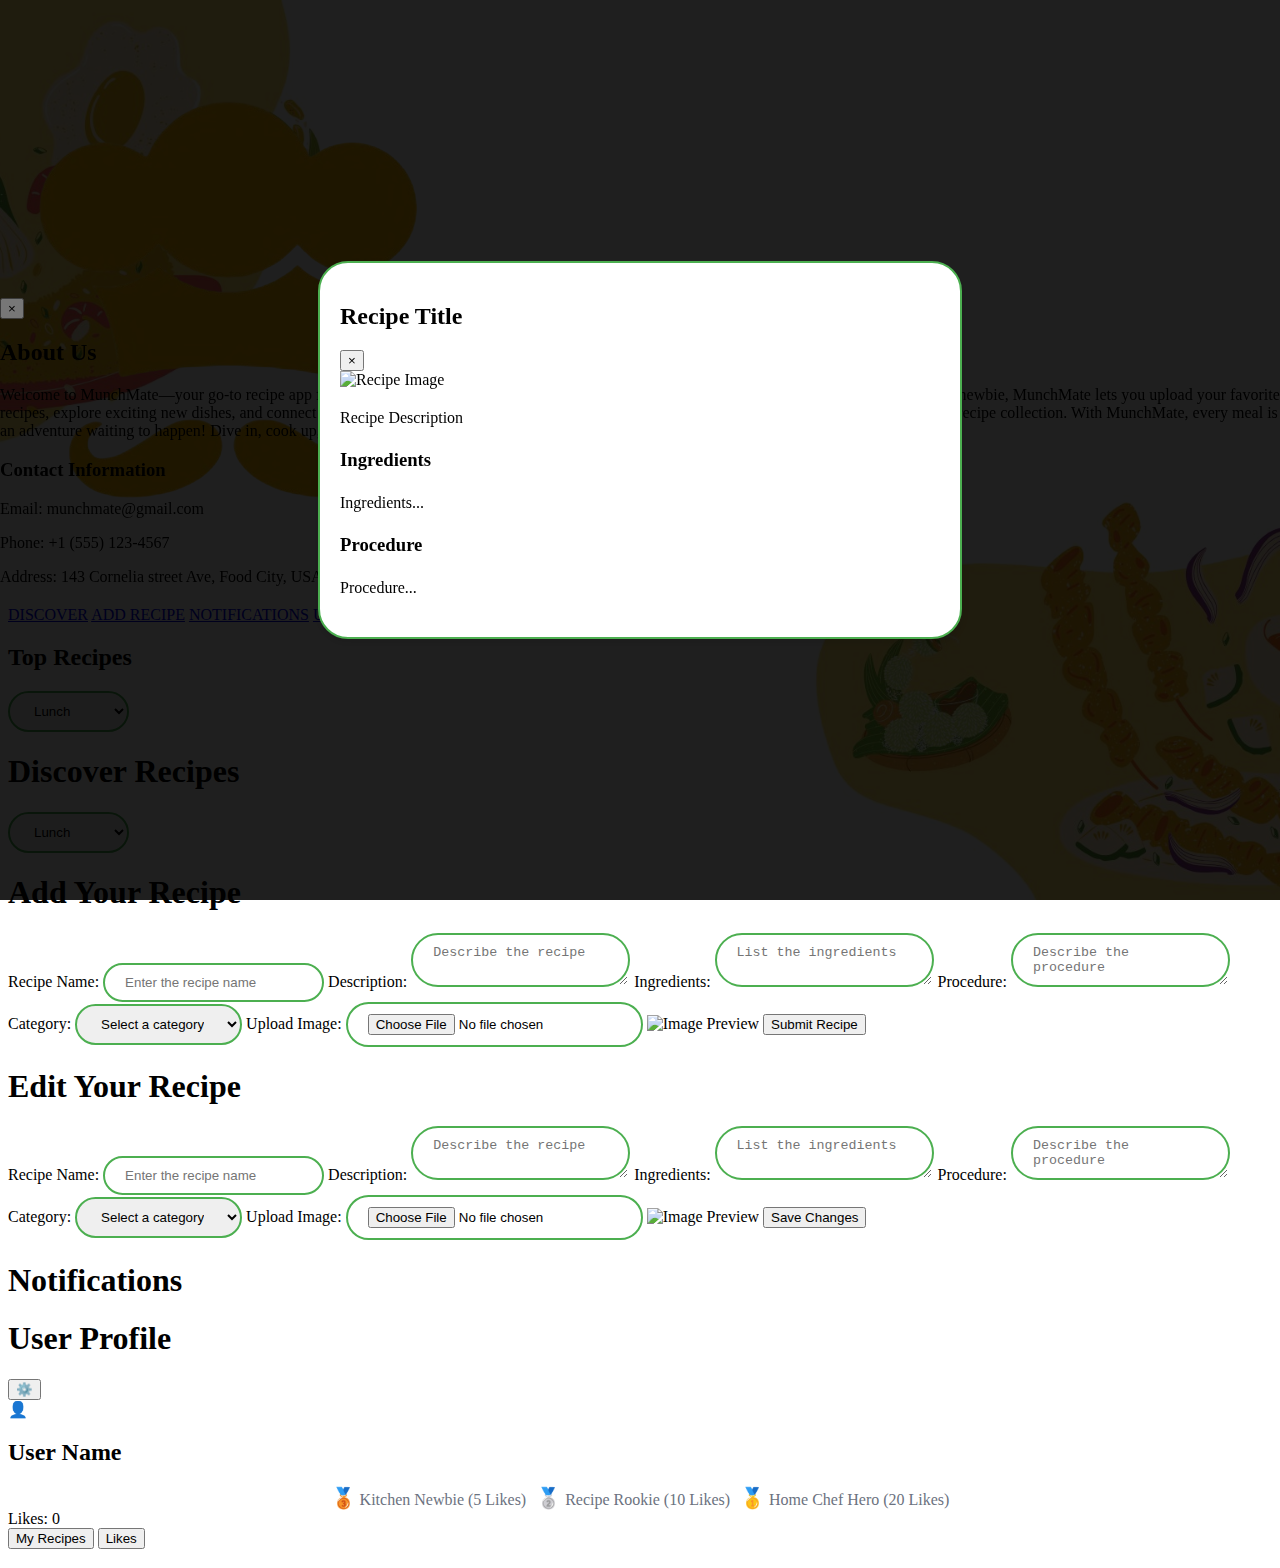
==== commit 10a56bed: "final" ====
--- a/home.html
+++ b/home.html
@@ -4,9 +4,6 @@
     <meta charset="utf-8" />
     <meta content="width=device-width, initial-scale=1.0" name="viewport" />
     <title>MunchMate</title>
-
-
-
 
   <!-- External CSS and Scripts -->
 <link rel="stylesheet" href="style1.css" />
@@ -29,116 +26,58 @@
     </div>
 </nav>
 
-
-
-
-
-
-
+<!-- Discover Section -->
+<div class="page w-full mt-8 px-8 hidden" id="discover">
+    <!-- Top Recipes Header -->
+    <div class="flex justify-between items-center mb-8">
+        <h2 class="text-green-800 text-6xl font-bold mx-auto">Top Recipes</h2>
+        <select id="topCategoryFilter" title="Filter by Category"
+            class="border border-green-800 p-2 rounded" onchange="loadTopRecipes()">
+            <option value="">Loading Category...</option>
+            <option value="Breakfast">Breakfast</option>
+            <option value="Lunch">Lunch</option>
+            <option value="Snack">Snack</option>
+            <option value="Dinner">Dinner</option>
+        </select>
+    </div>
+
+    <!-- Top Recipes Container -->
+    <div id="topRecipesContainer" class="grid grid-cols-3 gap-8">
+        <!-- Top Recipes will be injected here -->
+    </div>
 
     <!-- Discover Section -->
-    <div class="page w-full mt-8 px-8 hidden" id="discover">
-<!-- Top Recipes Header -->
-<div class="flex justify-between items-center mb-8">
-    <h2 class="text-green-800 text-6xl font-bold mx-auto">Top Recipes</h2>
-    <select id="topCategoryFilter" title="Filter by Category" class="border border-green-800 p-2 rounded" onchange="loadTopRecipes()">
-        <option value="">Current Time</option>
-        <option value="Breakfast">Breakfast</option>
-        <option value="Lunch">Lunch</option>
-        <option value="Snack">Snack</option>
-        <option value="Dinner">Dinner</option>
-    </select>
+    <div class="flex justify-between items-center mb-8 mt-7">
+        <h1 class="text-green-800 text-6xl font-bold mx-auto">Discover Recipes</h1>
+        <select id="categoryFilter" title="Filter by Category" class="border border-green-800 p-2 rounded">
+            <option value="">Loading Category...</option>
+            <option value="Breakfast">Breakfast</option>
+            <option value="Lunch">Lunch</option>
+            <option value="Snack">Snack</option>
+            <option value="Dinner">Dinner</option>
+        </select>
+    </div>
+
+    <!-- Recipes container -->
+    <div id="recipesContainer" class="grid grid-cols-3 gap-8"></div>
 </div>
-
-
-
-
-<!-- Top Recipes Container -->
-<div id="topRecipesContainer" class="grid grid-cols-3 gap-8">
-    <!-- Top Recipes will be injected here -->
-</div>
-
-
-
-
-
-
-
-
-        <!-- Discover Section -->
-        <div class="flex justify-between items-center mb-8 mt-7">
-            <h1 class="text-green-800 text-6xl font-bold mx-auto">Discover Recipes</h1>
-            <select id="categoryFilter" title="Filter by Category" class="border border-green-800 p-2 rounded">
-                <option value="">Current Time</option>
-                <option value="Breakfast">Breakfast</option>
-                <option value="Lunch">Lunch</option>
-                <option value="Snack">Snack</option>
-                <option value="Dinner">Dinner</option>
-            </select>
-        </div>
-
-
-
-
-        <!-- Recipes container -->
-        <div id="recipesContainer" class="grid grid-cols-3 gap-8"></div>
-    </div>
-
-
-
 
 <!-- Add Recipe Section -->
 <div class="page w-full mt-8 px-8 hidden" id="addRecipe">
     <h1 class="text-green-800 text-6xl font-bold mb-8 text-center">Add Your Recipe</h1>
-
-
-
 
     <!-- Form connects to the database -->
     <form class="flex flex-col space-y-4" action="http://127.0.0.1/addRecipe.php" method="POST" enctype="multipart/form-data">
         <label for="recipeName" class="text-green-800 text-lg">Recipe Name:</label>
         <input type="text" id="recipeName" name="recipeName" class="border border-green-800 px-4 py-2" placeholder="Enter the recipe name" required />
 
-
-
-
-
-
-
-
-
-
-
-
-
-
-
-
         <label for="description" class="text-green-800 text-lg">Description:</label>
         <textarea id="description" name="description" class="border border-green-800 px-4 py-2" placeholder="Describe the recipe" required></textarea>
-
-
-
-
-
-
-
-
-
-
-
-
-
-
-
 
         <label for="ingredients" class="text-green-800 text-lg">Ingredients:</label>
         <textarea id="ingredients" name="ingredients" class="border border-green-800 px-4 py-2" placeholder="List the ingredients" required></textarea>
         <label for="procedure" class="text-green-800 text-lg">Procedure:</label>
         <textarea id="procedure" name="procedure" class="border border-green-800 px-4 py-2" placeholder="Describe the procedure" required></textarea>
-
-
-
 
         <!-- Category Dropdown -->
         <label for="category" class="text-green-800 text-lg">Category:</label>
@@ -157,9 +96,6 @@
     </form>
 </div>
 
-
-
-
   <!-- Edit Recipe Section -->
   <div class="page w-full mt-8 px-8 hidden" id="editRecipe">
     <h1 class="text-green-800 text-6xl font-bold mb-8">Edit Your Recipe</h1>
@@ -168,51 +104,17 @@
         <input type="hidden" id="editRecipeId" name="recipeId">
 
 
-
-
-
-
-
-
         <label for="editRecipeName" class="text-green-800 text-lg">Recipe Name:</label>
         <input type="text" id="editRecipeName" name="recipeName" class="border border-green-800 px-4 py-2" placeholder="Enter the recipe name" required />
 
-
-
-
-
-
-
-
         <label for="editDescription" class="text-green-800 text-lg">Description:</label>
         <textarea id="editDescription" name="description" class="border border-green-800 px-4 py-2" placeholder="Describe the recipe" required></textarea>
 
-
-
-
-
-
-
-
         <label for="editIngredients" class="text-green-800 text-lg">Ingredients:</label>
         <textarea id="editIngredients" name="ingredients" class="border border-green-800 px-4 py-2" placeholder="List the ingredients" required></textarea>
 
-
-
-
-
-
-
-
         <label for="editProcedure" class="text-green-800 text-lg">Procedure:</label>
         <textarea id="editProcedure" name="procedure" class="border border-green-800 px-4 py-2" placeholder="Describe the procedure" required></textarea>
-
-
-
-
-
-
-
 
         <!-- Category Dropdown -->
         <label for="editCategory" class="text-green-800 text-lg">Category:</label>
@@ -224,35 +126,14 @@
             <option value="Dinner">Dinner</option>
         </select>
 
-
-
-
-
-
-
-
         <label for="editImageInput" class="text-green-800 text-lg">Upload Image:</label>
         <input type="file" id="editImageInput" name="imageInput" class="border border-green-800 px-4 py-2" accept="image/*" />
-
-
-
-
-
-
-
 
         <img id="editImagePreview" alt="Image Preview" class="mt-4" />
         <button type="submit" class="bg-yellow-500 text-green-800 text-lg font-bold py-2 px-4 rounded-full mt-4">Save Changes</button>
         <input type="hidden" id="editBase64Image" name="base64Image">
     </form>
 </div>
-
-
-
-
-
-
-
 
 <!-- JavaScript for handling image preview and base64 conversion -->
 <script>
@@ -283,16 +164,7 @@
 });
 
 
-
-
 </script>
-
-
-
-
-
-
-
 
 <!-- Notifications Section -->
 <div class="page w-full mt-8 px-8 hidden" id="notifications">
@@ -301,9 +173,6 @@
         <!-- Notifications will be injected here dynamically -->
     </div>
 </div>
-
-
-
 
 <!-- User Profile Section -->
 <div class="page w-full mt-8 px-8 hidden" id="user">
@@ -315,13 +184,6 @@
             <span class="large-icon" role="img" aria-label="Settings Icon">⚙️</span>
         </button>
     </div>
-
-
-
-
-
-
-
 
 <!-- Main Content Container -->
 <div id="content" class="mt-8 px-8">
@@ -338,17 +200,11 @@
                     <span class="badge-label">Kitchen Newbie (5 Likes)</span>
                 </div>
 
-
-
-
                 <!-- Silver Badge for 10 Likes -->
                 <div id="silverBadge" class="badge hidden">
                     <span class="silver-badge">🥈</span>
                     <span class="badge-label">Recipe Rookie (10 Likes)</span>
                 </div>
-
-
-
 
                 <!-- Gold Badge for 20 Likes -->
                 <div id="goldBadge" class="badge hidden">
@@ -357,31 +213,19 @@
                 </div>
             </div>
 
-
-
-
             <!-- Total Likes Count -->
             <div class="flex justify-center items-center space-x-6 mt-2">
-                <span class="ml-12 text-green-800" id="totalLikes">Likes: 0</span>
+                <span class="ml-4 text-green-800" id="totalLikes">Likes: 0</span>
             </div>
 
-
-
-
             <div class="flex justify-start mt-6 space-x-4">
-                <button class="bg-yellow-500 text-white px-4 py-2 rounded-lg hover:bg-yellow-500" onclick="showUserRecipes()">My Recipes</button>
-                <button class="bg-red-500 text-white px-4 py-2 rounded-lg hover:bg-red-500" onclick="showLikedRecipes()">Likes</button>
+                <button id="myRecipesButton" class="bg-yellow-500 text-white px-4 py-2 rounded-lg hover:bg-yellow-500" onclick="showUserRecipes()">My Recipes</button>
+                <button id="likedRecipesButton" class="bg-red-500 text-white px-4 py-2 rounded-lg hover:bg-red-500" onclick="showLikedRecipes()">Likes</button>
             </div>
+           
         </div>
     </div>
 </div>
-
-
-
-
-
-
-
 
 <!-- Dynamic User Recipes and Liked Recipes Sections -->
 <div id="userContent" class="mt-8 hidden">
@@ -392,27 +236,8 @@
         <!-- Dynamically displayed user recipes or liked recipes will appear here -->
     </div>
 </div>
-
-
-
-
-
-
-
-
-
-
-
-
-
-
-
-
     </div>
 </div>
-
-
-
 
 <!-- Settings Modal -->
 <div id="settingsModal" class="modal hidden fixed top-0 left-0 w-full h-full flex items-center justify-center bg-black bg-opacity-50">
@@ -423,15 +248,11 @@
         </button>
         <h2 class="text-green-800 text-4xl font-bold mb-6 text-center">Settings</h2>
         <ul class="space-y-4">
-            <li><button class="block w-full text-left text-xl bg-gray-100 px-4 py-2 rounded-lg hover:bg-gray-200" onclick="editProfile()">Edit Profile</button></li>
             <li><button class="block w-full text-left text-xl bg-gray-100 px-4 py-2 rounded-lg hover:bg-gray-200" onclick="showAboutUs()">About Us</button></li>
             <li><button class="block w-full text-left text-xl bg-gray-100 px-4 py-2 rounded-lg hover:bg-gray-200" onclick="logout()">Logout</button></li>
         </ul>
     </div>
 </div>
-
-
-
 
 <!-- About Us Modal -->
 <div id="aboutUsModal" class="modal hidden fixed top-0 left-0 w-full h-full flex items-center justify-center bg-black bg-opacity-50">
@@ -453,28 +274,27 @@
 <div id="recipeModal" class="modal hidden fixed top-0 left-0 w-full h-full flex items-center justify-center bg-black bg-opacity-50">
     <div class="modal-content bg-white rounded-lg p-8 relative max-w-2xl w-full">
 
-        <!-- Close Button Aligned with Title -->
+        <!-- Close Button -->
         <div class="flex justify-between items-center mb-4">
             <h2 id="recipeTitle" class="text-green-800 text-4xl font-bold">Recipe Title</h2>
             <button class="text-gray-500 hover:text-gray-800 text-3xl font-bold" onclick="closeModal('recipeModal')">&times;</button>
         </div>
-        
+       
         <!-- Recipe Image -->
         <img id="recipeImage" src="" alt="Recipe Image" class="w-full h-48 object-cover mb-4 rounded hidden">
-        
+       
         <!-- Recipe Description -->
         <p id="recipeDescription" class="text-lg text-gray-800 mb-4">Recipe Description</p>
-        
+       
         <!-- Recipe Ingredients -->
         <h3 class="text-xl font-bold text-green-800 mb-2">Ingredients</h3>
         <p id="recipeIngredients" class="text-lg text-gray-800 mb-4">Ingredients...</p>
-        
+       
         <!-- Recipe Procedure -->
         <h3 class="text-xl font-bold text-green-800 mb-2">Procedure</h3>
         <p id="recipeProcedure" class="text-lg text-gray-800">Procedure...</p>
     </div>
 </div>
-
 
 <script>
     // Fetch the logged-in user's name
@@ -491,15 +311,6 @@
         .catch(error => console.error('Error fetching username:', error));
 }
 
-
-
-
-// Call fetchUsername when the page loads
-window.onload = fetchUsername;
-
-
-
-
     // Function to handle logout
     function logout() {
     window.location.href = 'logout.php';
@@ -508,9 +319,6 @@
     document.getElementById('settingsButton').addEventListener('click', function() {
         document.getElementById('settingsModal').classList.remove('hidden');
     });
-
-
-
 
     function closeSettings() {
         document.getElementById('settingsModal').classList.add('hidden');
@@ -536,20 +344,10 @@
         if (recipeModal) {
             recipeModal.classList.add('hidden');
         }
-   
-
-
-
 
 // Highlight the active tab
 document.querySelectorAll("nav a").forEach(tab => tab.classList.remove("bg-yellow-400", "text-white"));
 document.getElementById(`${pageId}Tab`).classList.add("bg-yellow-400", "text-white");
-
-
-
-
-
-
 
 
 // Call loadNotifications if the Notifications page is shown
@@ -559,13 +357,7 @@
 }
 }
 
-
-
-
 </script>
-
-
-
 
 <!-- JavaScript -->
 <script>
@@ -576,13 +368,9 @@
     }
 
 
-
-
     function saveLikedRecipes(likedRecipes) {
         document.cookie = "likedRecipes=" + JSON.stringify(likedRecipes) + "; path=/; max-age=" + (60 * 60 * 24 * 30);
     }
-
-
 
 
         // Function to check if the user is logged in
@@ -590,30 +378,23 @@
         return !!document.cookie.split(';').find(cookie => cookie.trim().startsWith('user_id='));
     }
 
-
-
-
-    // Get current category based on time
-    function getCurrentCategory() {
-        const hours = new Date().getHours();
-        if (hours >= 4 && hours < 11) return 'Breakfast';
-        if (hours >= 11 && hours < 16) return 'Lunch';
-        if (hours >= 16 && hours < 20) return 'Snack';
-        return 'Dinner';
-    }
-
     function loadRecipes() {
     const selectedCategory = document.getElementById('categoryFilter').value || getCurrentCategory();
-    fetch('http://127.0.0.1/getRecipe.php')
+    fetch(`http://127.0.0.1/getRecipe.php?category=${encodeURIComponent(selectedCategory)}`)
         .then(response => response.json())
         .then(data => {
             const recipesContainer = document.getElementById('recipesContainer');
             recipesContainer.innerHTML = '';
-            const likedRecipes = getLikedRecipes();
-            const isLoggedIn = isUserLoggedIn();
-            const filteredData = data.filter(recipe => recipe.category === selectedCategory);
-            filteredData.forEach(recipe => {
-                const isLiked = likedRecipes.includes(recipe.recipeId);
+
+            // Log data to ensure we are getting correct userLiked values from backend
+            console.log("Recipes data from backend:", data);
+
+            // Filter recipes based on the selected category (if any)
+            const filteredRecipes = selectedCategory ? data.filter(recipe => recipe.category === selectedCategory) : data;
+
+            filteredRecipes.forEach(recipe => {
+                // Use the userLiked value from the backend response to determine if the current user has liked this recipe
+                const isLiked = recipe.userLiked;
 
                 // Properly decode the image URL before using it
                 const recipeImageSrc = recipe.img ? decodeURIComponent(recipe.img) : 'default-image.png';
@@ -638,12 +419,10 @@
                         <div class="bg-white p-8 rounded-lg max-w-lg w-full relative">
                             <button class="absolute top-4 right-4 text-gray-500 hover:text-gray-800" onclick="closeCommentModal('${recipe.recipeId}')">X</button>
                             <h3 class="text-green-800 text-3xl font-bold mb-4">Comments for ${decodeURIComponent(recipe.name)}</h3>
-
                             <!-- Existing comments will be displayed here -->
                             <div id="all-comments-${recipe.recipeId}" class="mt-4">
                                 <!-- All comments will be appended here -->
                             </div>
-
                             <!-- Comment input -->
                             <div id="commentInput-${recipe.recipeId}" class="mt-4">
                                 <textarea placeholder="Add a comment" class="border border-green-800 w-full px-4 py-2"></textarea>
@@ -654,93 +433,65 @@
                 `;
                 recipesContainer.innerHTML += recipeCard;
             });
-            if (!filteredData.length) {
+
+            if (!filteredRecipes.length) {
                 recipesContainer.innerHTML = `<p class="text-red-600">No recipes available for ${selectedCategory}.</p>`;
             }
         })
         .catch(error => console.error('Error fetching recipes:', error));
 }
-
-
-
-
 
 
 
 // Toggle like/unlike functionality
 function toggleLike(recipeId) {
-const likedRecipes = getLikedRecipes();
-const isLiked = likedRecipes.includes(recipeId);
-const action = isLiked ? 'unlike' : 'like';
-
-
-
-
-// Log the action being sent
-console.log(`Sending action: ${action} for recipeId: ${recipeId}`);
-
-
-
-
-
-
-
-
-// Optimistically update UI state
-const likeButton = document.querySelector(`.like-button[data-recipe-id="${recipeId}"]`);
-const likeCountElement = document.getElementById(`like-count-${recipeId}`);
-let currentLikeCount = parseInt(likeCountElement.innerText) || 0;
-
-
-
-
-// Toggle button text and count optimistically
-likeButton.innerText = isLiked ? 'Like' : 'Unlike';
-likeCountElement.innerText = `${isLiked ? currentLikeCount - 1 : currentLikeCount + 1} Likes`;
-
-
-
-
-// Update likedRecipes cookie
-if (isLiked) {
-    likedRecipes.splice(likedRecipes.indexOf(recipeId), 1);
-} else {
-    likedRecipes.push(recipeId);
-}
-saveLikedRecipes(likedRecipes);
-
-
-
-
-// Send request to server
-fetch('http://127.0.0.1/likeRecipe.php', {
-    method: 'POST',
-    headers: { 'Content-Type': 'application/json' },
-    body: JSON.stringify({ action, recipeId })
-})
-.then(response => response.json())
-.then(data => {
-    if (!data.success) {
-        // Revert the optimistic update on failure
+    const likedRecipes = getLikedRecipes();
+    const isLiked = likedRecipes.includes(recipeId);
+    const action = isLiked ? 'unlike' : 'like';
+
+    // Optimistically update UI state
+    const likeButton = document.querySelector(`.like-button[data-recipe-id="${recipeId}"]`);
+    const likeCountElement = document.getElementById(`like-count-${recipeId}`);
+    let currentLikeCount = parseInt(likeCountElement.innerText) || 0;
+
+    // Toggle button text and count optimistically
+    likeButton.innerText = isLiked ? 'Like' : 'Unlike';
+    likeCountElement.innerText = `${isLiked ? currentLikeCount - 1 : currentLikeCount + 1} Likes`;
+
+    // Update likedRecipes cookie
+    if (isLiked) {
+        likedRecipes.splice(likedRecipes.indexOf(recipeId), 1);
+    } else {
+        likedRecipes.push(recipeId);
+    }
+    saveLikedRecipes(likedRecipes);
+
+    // Send request to server
+    fetch('http://127.0.0.1/likeRecipe.php', {
+        method: 'POST',
+        headers: { 'Content-Type': 'application/json' },
+        body: JSON.stringify({ action, recipeId })
+    })
+    .then(response => response.json())
+    .then(data => {
+        if (!data.success) {
+            // Revert the optimistic update on failure
+            likeButton.innerText = isLiked ? 'Unlike' : 'Like';
+            likeCountElement.innerText = `${currentLikeCount} Likes`; // Restore original count
+            alert(`Error: ${data.message}`);
+        } else {
+            // Update UI with the confirmed like count from the server
+            likeCountElement.innerText = `${data.likeCount} Likes`;
+        }
+    })
+    .catch(error => {
+        console.error('Error toggling like:', error);
+        // Revert optimistic update on error
         likeButton.innerText = isLiked ? 'Unlike' : 'Like';
-        likeCountElement.innerText = `${currentLikeCount} Likes`; // Restore original count
-        alert(`Error: ${data.message}`);
-    } else {
-        // Update UI with the confirmed like count from the server
-        likeCountElement.innerText = `${data.likeCount} Likes`;
-    }
-})
-.catch(error => {
-    console.error('Error toggling like:', error);
-    // Revert optimistic update on error
-    likeButton.innerText = isLiked ? 'Unlike' : 'Like';
-    likeCountElement.innerText = `${currentLikeCount} Likes`;
-    alert('There was an error. Please try again.');
-});
-}
-
-
-
+        likeCountElement.innerText = `${currentLikeCount} Likes`;
+        alert('There was an error. Please try again.');
+    });
+}
 
 // Function to open the comment modal for a specific recipe
 function openCommentModal(recipeId) {
@@ -753,17 +504,11 @@
     }
 }
 
-
-
-
 // Function to close the comment modal
 function closeCommentModal(recipeId) {
     const modal = document.getElementById(`commentModal-${recipeId}`);
     modal.classList.add('hidden'); // Hide the modal
 }
-
-
-
 
 // Function to submit a new comment
 function addComment(recipeId) {
@@ -785,8 +530,6 @@
                 allCommentsDiv.appendChild(newComment);
 
 
-
-
                 // Clear the input field
                 commentInput.value = '';
             } else {
@@ -800,9 +543,6 @@
         alert("Please enter a comment before submitting.");
     }
 }
-
-
-
 
 function loadComments(recipeId) {
     fetch(`http://127.0.0.1/getRecipe.php?recipeId=${recipeId}`)
@@ -811,9 +551,6 @@
             const recipe = data.find(r => parseInt(r.recipeId) === parseInt(recipeId));
             const commentsContainer = document.getElementById(`all-comments-${recipeId}`);
             commentsContainer.innerHTML = ''; // Clear any existing comments
-
-
-
 
             if (recipe && recipe.comments && recipe.comments.length > 0) {
                 recipe.comments.forEach(comment => {
@@ -831,13 +568,6 @@
         .catch(error => console.error('Error loading comments:', error));
 }
 
-
-
-
-
-
-
-
 // Add Comment function (if user wants to add a new comment)
 function addComment(recipeId) {
     const commentInput = document.querySelector(`#commentInput-${recipeId} textarea`);
@@ -864,13 +594,6 @@
     }
 }
 
-
-
-
-
-
-
-
 // Load top recipes based on the selected category
 function loadTopRecipes() {
     const selectedCategory = document.getElementById('topCategoryFilter').value || getCurrentCategory();
@@ -880,52 +603,68 @@
             const topRecipesContainer = document.getElementById('topRecipesContainer');
             topRecipesContainer.innerHTML = ''; // Clear existing content
 
-
-
-
             // Loop through each category and its top recipes
             for (const [category, recipes] of Object.entries(data)) {
                 const filteredTopRecipes = recipes.filter(recipe => recipe.likeCount > 0);  // Ensure only liked recipes are shown
            
                 // Show only the top 5 recipes from the filtered list
                 filteredTopRecipes.slice(0, 5).forEach(recipe => {
-                    const recipeCard = `
-                        <div class="recipe-card bg-white text-center rounded-lg p-6 flex flex-col items-center shadow-md border border-green-800"
-                            onclick="showRecipe('${recipe.name}', '${recipe.desc}', '${recipe.ingredients}', '${recipe.procedure}', '${recipe.img}')">
-                            <img src="${recipe.img}" class="w-full h-48 object-cover cursor-pointer" alt="${recipe.name}" />
-                            <h3 class="text-green-800 text-xl font-bold mt-2">${recipe.name}</h3>
-                            <span class="like-count text-green-800 mt-2">${recipe.likeCount} Likes</span>
-                        </div>
-                    `;
-                    topRecipesContainer.innerHTML += recipeCard; // Add recipe card to the container
-                });
+    const recipeCard = `
+        <div class="recipe-card bg-white text-center rounded-lg p-6 flex flex-col items-center shadow-md border border-green-800 cursor-pointer"
+            onclick="showRecipe('${encodeURIComponent(recipe.name)}', '${encodeURIComponent(recipe.desc)}', '${encodeURIComponent(recipe.ingredients)}', '${encodeURIComponent(recipe.procedure)}', '${encodeURIComponent(recipe.img)}')">
+            <img src="${recipe.img}" class="w-full h-48 object-cover cursor-pointer" alt="${recipe.name}" />
+            <h3 class="text-green-800 text-xl font-bold mt-2">${recipe.name}</h3>
+            <span class="like-count text-green-800 mt-2">${recipe.likeCount} Likes</span>
+        </div>
+    `;
+    topRecipesContainer.innerHTML += recipeCard; // Add recipe card to the container
+});
+
             }
         })
         .catch(error => console.error('Error fetching top recipes:', error));
 }
-
-
-
-
-
-
-
-
-// Function to get current category based on time
-function getCurrentCategory() {
-    const hours = new Date().getHours();
-    if (hours >= 4 && hours < 11) return 'Breakfast';
-    if (hours >= 11 && hours < 16) return 'Lunch';
-    if (hours >= 16 && hours < 20) return 'Snack';
-    return 'Dinner';
-}
-
-
-
-
-
-
-
+  // Function to determine the current category based on time of day
+  function getCurrentCategory() {
+            const hours = new Date().getHours();
+            if (hours >= 4 && hours < 11) {
+                return 'Breakfast';
+            } else if (hours >= 11 && hours < 16) {
+                return 'Lunch';
+            } else if (hours >= 16 && hours < 20) {
+                return 'Snack';
+            } else {
+                return 'Dinner';
+            }
+        }
+
+        // Function to set the default category based on the current time
+        function setCurrentCategory() {
+            const currentCategory = getCurrentCategory();
+
+            // Set the category for the top category filter dropdown
+            const topCategoryFilter = document.getElementById('topCategoryFilter');
+            if (topCategoryFilter) {
+                const currentCategoryOption = topCategoryFilter.querySelector('option[value=""]');
+                if (currentCategoryOption) {
+                    currentCategoryOption.textContent = currentCategory; // Update the text from "Loading Category..." to the actual category
+                    currentCategoryOption.value = currentCategory; // Set the value to match the current category
+                }
+            }
+
+            // Set the category for the discover category filter dropdown
+            const discoverCategoryFilter = document.getElementById('categoryFilter');
+            if (discoverCategoryFilter) {
+                const currentCategoryOption = discoverCategoryFilter.querySelector('option[value=""]');
+                if (currentCategoryOption) {
+                    currentCategoryOption.textContent = currentCategory; // Update the text from "Loading Category..." to the actual category
+                    currentCategoryOption.value = currentCategory; // Set the value to match the current category
+                }
+            }
+        }
+
+        // Ensure that the current category is set right after the page loads
+        document.addEventListener('DOMContentLoaded', setCurrentCategory);
 
 // Function to load notifications
 function loadNotifications() {
@@ -935,9 +674,6 @@
         console.log(data); // Log the response to ensure comments are included properly
         const notificationsContainer = document.getElementById('notificationsContent');
         notificationsContainer.innerHTML = ''; // Clear existing notifications
-
-
-
 
         if (data.length === 0) {
             notificationsContainer.innerHTML = '<p class="text-gray-600">You have no new notifications.</p>';
@@ -958,9 +694,6 @@
     .catch(error => console.error('Error loading notifications:', error));
 }
 
-
-
-
 // Function to mark a notification as read
 function markNotificationAsRead(notificationId) {
 fetch('markNotifAsRead.php', {
@@ -980,61 +713,90 @@
 }
 
 
-
-
-// Function to show user's recipes
 function showUserRecipes() {
     fetch('getUserRecipe.php') // Fetch user-created recipes
         .then(response => response.json())
         .then(data => {
             const userRecipesContainer = document.getElementById('userRecipes');
             userRecipesContainer.innerHTML = ''; // Clear existing content
+
             if (data.error) {
                 userRecipesContainer.innerHTML = `<p class="text-red-600">${data.error}</p>`;
                 return;
             }
 
-
-
-
-            // Display each recipe as a clickable list item with a kebab menu
+            // Display each recipe as a clickable list item
             if (data.length > 0) {
                 data.forEach(recipe => {
                     const recipeItem = `
                         <div class="recipe-item flex justify-between items-center text-green-800 text-lg font-bold mb-4 border-b border-green-800 p-2 relative" data-recipe-id="${recipe.recipeId}">
-                            <div onclick="showRecipe('${recipe.name}', '${recipe.desc}', '${recipe.ingredients}', '${recipe.procedure}', '${recipe.img || 'null'}')" class="flex-1 cursor-pointer">
+                            <div class="flex-1 cursor-pointer" onclick="openRecipeModal(${recipe.recipeId})">
                                 ${recipe.name} - ${recipe.category}
                             </div>
-                            <!-- Kebab Menu -->
-                            <div class="relative">
-                                <button class="kebab-menu-button" onclick="toggleKebabMenu(event, '${recipe.recipeId}')">
-                                    &#x22EE; <!-- Unicode for vertical ellipsis (kebab menu) -->
-                                </button>
-                                <div id="kebabMenu-${recipe.recipeId}" class="kebab-menu hidden absolute right-0 bg-white border border-gray-300 shadow-lg rounded-lg mt-2">
-                                    <button class="block w-full text-left px-4 py-2 hover:bg-gray-200" onclick="editRecipe('${recipe.recipeId}')">Edit</button>
-                                    <button class="block w-full text-left px-4 py-2 hover:bg-red-200 text-red-600" onclick="deleteRecipe('${recipe.recipeId}')">Delete</button>
+                            <!-- Kebab Menu Button -->
+                            <button class="kebab-button text-gray-600 text-2xl px-2 focus:outline-none" onclick="toggleKebabMenu(event, ${recipe.recipeId})">⋮</button>
+                            <!-- Kebab Menu Options -->
+                            <div id="kebabMenu-${recipe.recipeId}" class="kebab-menu hidden absolute right-0 top-full mt-2 bg-white shadow-lg rounded-lg border border-gray-300 z-10">
+                                <button onclick="editRecipe(${recipe.recipeId})" class="block px-4 py-2 text-left w-full hover:bg-gray-100">Edit</button>
+                                <button onclick="deleteRecipe(${recipe.recipeId})" class="block px-4 py-2 text-left w-full text-red-600 hover:bg-gray-100">Delete</button>
+                            </div>
+                        </div>
+
+                        <!-- Recipe Modal for each recipe -->
+                        <div id="recipeModal-${recipe.recipeId}" class="modal hidden fixed top-0 left-0 w-full h-full flex items-center justify-center bg-black bg-opacity-50">
+                            <div class="modal-content bg-white rounded-lg p-8 relative max-w-2xl w-full">
+
+                                <!-- Close Button Aligned with Title -->
+                                <div class="flex justify-between items-center mb-4">
+                                    <h2 class="text-green-800 text-4xl font-bold">${recipe.name}</h2>
+                                    <button class="text-gray-500 hover:text-gray-800 text-3xl font-bold" onclick="closeRecipeModal(${recipe.recipeId})">&times;</button>
                                 </div>
-                             </div>
+
+                                <!-- Recipe Image -->
+                                <img src="${recipe.img ? decodeURIComponent(recipe.img) : 'default-image.png'}" alt="Recipe Image" class="w-full h-48 object-cover mb-4 rounded">
+
+                                <!-- Recipe Description -->
+                                <p class="text-lg text-gray-800 mb-4">${decodeURIComponent(recipe.desc).replace(/(?:\r\n|\r|\n)/g, '<br>')}</p>
+
+                                <!-- Recipe Ingredients -->
+                                <h3 class="text-xl font-bold text-green-800 mb-2">Ingredients</h3>
+                                <p class="text-lg text-gray-800 mb-4">${decodeURIComponent(recipe.ingredients).replace(/(?:\r\n|\r|\n)/g, '<br>')}</p>
+
+                                <!-- Recipe Procedure -->
+                                <h3 class="text-xl font-bold text-green-800 mb-2">Procedure</h3>
+                                <p class="text-lg text-gray-800">${decodeURIComponent(recipe.procedure).replace(/(?:\r\n|\r|\n)/g, '<br>')}</p>
+                            </div>
                         </div>
                     `;
                     userRecipesContainer.innerHTML += recipeItem;
                 });
             } else {
+                // Show a message if no recipes are available
                 userRecipesContainer.innerHTML = `<p class="text-gray-600">You have not posted any recipes yet.</p>`;
             }
 
-
-
-
             // Show the user content section and update the title
+            document.getElementById('userSectionTitle').innerText = "My Recipes";
             document.getElementById('userContent').classList.remove('hidden');
-            document.getElementById('userSectionTitle').innerText = "My Recipes";
         })
         .catch(error => console.error('Error fetching user recipes:', error));
 }
 
-
-
+// Function to open the recipe modal
+function openRecipeModal(recipeId) {
+    const modal = document.getElementById(`recipeModal-${recipeId}`);
+    if (modal) {
+        modal.classList.remove('hidden');
+    }
+}
+
+// Function to close the recipe modal
+function closeRecipeModal(recipeId) {
+    const modal = document.getElementById(`recipeModal-${recipeId}`);
+    if (modal) {
+        modal.classList.add('hidden');
+    }
+}
 
 // Function to toggle kebab menu visibility
 function toggleKebabMenu(event, recipeId) {
@@ -1053,12 +815,12 @@
     });
 }
 
-
-
-
-
-
-
+// Close all kebab menus if the user clicks outside
+document.addEventListener('click', () => {
+    document.querySelectorAll('.kebab-menu').forEach(menu => {
+        menu.classList.add('hidden');
+    });
+});
 
 function editRecipe(recipeId) {
             fetch(`getSpecificRecipe.php?recipeId=${recipeId}`)
@@ -1073,23 +835,9 @@
                         document.getElementById('editProcedure').value = recipe.procedure;
                         document.getElementById('editCategory').value = recipe.category;
 
-
-
-
-
-
-
-
                         if (recipe.img) {
                             document.getElementById('editImagePreview').src = recipe.img;
                         }
-
-
-
-
-
-
-
 
                         // Show edit recipe page
                         showPage('editRecipe');
@@ -1100,20 +848,26 @@
                 .catch(error => console.error('Error fetching recipe:', error));
         }
         function showPage(pageId) {
-            // Hide all pages
-            document.querySelectorAll('.page').forEach(page => page.classList.add('hidden'));
-            // Show the selected page
-            const pageElement = document.getElementById(pageId);
-            if (pageElement) {
-                pageElement.classList.remove('hidden');
-            }
-        }
+    // Hide all pages
+    document.querySelectorAll('.page').forEach(page => page.classList.add('hidden'));
+   
+    // Show the selected page
+    const pageElement = document.getElementById(pageId);
+    if (pageElement) {
+        pageElement.classList.remove('hidden');
+    }
+
+    // Highlight the active tab in the navigation
+    document.querySelectorAll("nav a").forEach(tab => tab.classList.remove("bg-yellow-400", "text-white"));
+    const activeTab = document.getElementById(`${pageId}Tab`);
+    if (activeTab) {
+        activeTab.classList.add("bg-yellow-400", "text-white");
+    }
+}
+
         // Add a callback to reload recipes after saving edits
 document.querySelector('form[action="http://127.0.0.1/editRecipe.php"]').addEventListener('submit', function(event) {
     event.preventDefault();
-
-
-
 
     // Assuming the form submission is AJAX or you handle the response
     fetch('editRecipe.php', {
@@ -1136,9 +890,6 @@
     .catch(error => console.error('Error editing recipe:', error));
 });
 
-
-
-
 function openModal(modalId) {
     const modal = document.getElementById(modalId);
     if (modal) {
@@ -1147,7 +898,6 @@
     }
 }
 
-
 function closeModal(modalId) {
     const modal = document.getElementById(modalId);
     if (modal) {
@@ -1155,11 +905,6 @@
         document.body.classList.remove('modal-open'); // Enable body scroll
     }
 }
-
-
-
-
-
 
 // Function to handle delete recipe action
 function deleteRecipe(recipeId) {
@@ -1187,9 +932,6 @@
     }
 }
 
-
-
-
 // Close all kebab menus if the user clicks outside
 document.addEventListener('click', () => {
     document.querySelectorAll('.kebab-menu').forEach(menu => {
@@ -1197,10 +939,6 @@
     });
 });
 
-
-
-
-// Function to show liked recipes of the user as a list without images
 function showLikedRecipes() {
     fetch('getLikedRecipes.php') // Fetch liked recipes
         .then(response => response.json())
@@ -1208,53 +946,98 @@
             const likedRecipesContainer = document.getElementById('userRecipes');
             likedRecipesContainer.innerHTML = ''; // Clear existing content
 
-
-
-
             if (data.error) {
                 likedRecipesContainer.innerHTML = `<p class="text-red-600">${data.error}</p>`;
                 return;
             }
 
-
-
-
-            // Display each liked recipe as a clickable list item
+            // Display each liked recipe as a clickable list item with a modal for details
             if (data.length > 0) {
                 data.forEach(recipe => {
                     const recipeItem = `
-                        <div class="recipe-item cursor-pointer text-green-800 text-lg font-bold mb-4 border-b border-green-800 p-2"
-                            onclick="showRecipe('${recipe.name}', '${recipe.desc}', '${recipe.ingredients}', '${recipe.procedure}', '${recipe.img || 'null'}')">
+                        <div class="recipe-item flex items-center text-green-800 text-lg font-bold mb-4 border-b border-green-800 p-2 cursor-pointer" onclick="openRecipeModal(${recipe.recipeId})">
                             ${recipe.name} - ${recipe.category}
+                        </div>
+
+                        <!-- Recipe Modal for each liked recipe -->
+                        <div id="recipeModal-${recipe.recipeId}" class="modal hidden fixed top-0 left-0 w-full h-full flex items-center justify-center bg-black bg-opacity-50">
+                            <div class="modal-content bg-white rounded-lg p-8 relative max-w-2xl w-full">
+
+                                <!-- Close Button Aligned with Title -->
+                                <div class="flex justify-between items-center mb-4">
+                                    <h2 class="text-green-800 text-4xl font-bold">${recipe.name}</h2>
+                                    <button class="text-gray-500 hover:text-gray-800 text-3xl font-bold" onclick="closeRecipeModal(${recipe.recipeId})">&times;</button>
+                                </div>
+
+                                <!-- Recipe Image -->
+                                <img src="${recipe.img ? decodeURIComponent(recipe.img) : 'default-image.png'}" alt="Recipe Image" class="w-full h-48 object-cover mb-4 rounded">
+
+                                <!-- Recipe Description -->
+                                <p class="text-lg text-gray-800 mb-4">${decodeURIComponent(recipe.desc).replace(/(?:\r\n|\r|\n)/g, '<br>')}</p>
+
+                                <!-- Recipe Ingredients -->
+                                <h3 class="text-xl font-bold text-green-800 mb-2">Ingredients</h3>
+                                <p class="text-lg text-gray-800 mb-4">${decodeURIComponent(recipe.ingredients).replace(/(?:\r\n|\r|\n)/g, '<br>')}</p>
+
+                                <!-- Recipe Procedure -->
+                                <h3 class="text-xl font-bold text-green-800 mb-2">Procedure</h3>
+                                <p class="text-lg text-gray-800">${decodeURIComponent(recipe.procedure).replace(/(?:\r\n|\r|\n)/g, '<br>')}</p>
+                            </div>
                         </div>
                     `;
                     likedRecipesContainer.innerHTML += recipeItem;
                 });
             } else {
+                // Show a message if no liked recipes are available
                 likedRecipesContainer.innerHTML = `<p class="text-gray-600">You have not liked any recipes yet.</p>`;
             }
 
-
-
-
             // Show the user content section and update the title
+            document.getElementById('userSectionTitle').innerText = "Liked Recipes";
             document.getElementById('userContent').classList.remove('hidden');
-            document.getElementById('userSectionTitle').innerText = "Liked Recipes";
         })
         .catch(error => console.error('Error fetching liked recipes:', error));
 }
+
+// Function to open the recipe modal
+function openRecipeModal(recipeId) {
+    const modal = document.getElementById(`recipeModal-${recipeId}`);
+    if (modal) {
+        modal.classList.remove('hidden');
+    }
+}
+
+// Function to close the recipe modal
+function closeRecipeModal(recipeId) {
+    const modal = document.getElementById(`recipeModal-${recipeId}`);
+    if (modal) {
+        modal.classList.add('hidden');
+    }
+}
+
 function showRecipe(name, description, ingredients, procedure, img) {
     // Decode the URL-encoded text for the recipe details
     const decodedName = decodeURIComponent(name);
-    const decodedDescription = decodeURIComponent(description).replace(/(?:\r\n|\r|\n)/g, '<br>');
-    const decodedIngredients = decodeURIComponent(ingredients).replace(/(?:\r\n|\r|\n)/g, '<br>');
-    const decodedProcedure = decodeURIComponent(procedure).replace(/(?:\r\n|\r|\n)/g, '<br>');
-
-    // Set the decoded text to the respective HTML elements
+    const decodedDescription = decodeURIComponent(description);
+    const decodedIngredients = decodeURIComponent(ingredients);
+    const decodedProcedure = decodeURIComponent(procedure);
+
+    // Create a temporary element to decode HTML entities like &lt; and &gt;
+    const tempDiv = document.createElement("div");
+    function decodeHtmlEntities(html) {
+        tempDiv.innerHTML = html;
+        return tempDiv.innerText || tempDiv.textContent;
+    }
+
+    // Decode HTML entities for ingredients and procedure
+    const cleanedIngredients = decodeHtmlEntities(decodedIngredients).replace(/<br\s*\/?>/g, '\n');
+    const cleanedProcedure = decodeHtmlEntities(decodedProcedure).replace(/<br\s*\/?>/g, '\n');
+
+    // Set the decoded text to the respective HTML elements with newlines
     document.getElementById('recipeTitle').innerText = decodedName;
-    document.getElementById('recipeDescription').innerHTML = decodedDescription;
-    document.getElementById('recipeIngredients').innerHTML = decodedIngredients;
-    document.getElementById('recipeProcedure').innerHTML = decodedProcedure;
+    document.getElementById('recipeDescription').innerText = decodedDescription;
+    document.getElementById('recipeIngredients').innerText = cleanedIngredients; // Using innerText to properly display newlines
+    document.getElementById('recipeProcedure').innerText = cleanedProcedure;
 
     // Handle the image display logic
     const recipeImage = document.getElementById('recipeImage');
@@ -1270,7 +1053,6 @@
     document.getElementById('recipeModal').classList.remove('hidden');
 }
 
-
 // Function to close the recipe modal
 function closeModal() {
     const modal = document.getElementById('recipeModal');
@@ -1278,7 +1060,6 @@
         modal.classList.add('hidden');
     }
 }
-
 
 // Function to fetch the total likes of the logged-in user and update badges
 function fetchTotalLikes() {
@@ -1289,26 +1070,17 @@
                 const totalLikes = data.total_likes;
                 document.getElementById('totalLikes').textContent = `Likes: ${totalLikes}`;
 
-
-
-
                 // Show badges based on the total likes
                 const badgeContainer = document.getElementById('badgeContainer');
                 const bronzeBadge = document.getElementById('bronzeBadge');
                 const silverBadge = document.getElementById('silverBadge');
                 const goldBadge = document.getElementById('goldBadge');
 
-
-
-
                 // Reset badge visibility
                 bronzeBadge.classList.add('hidden');
                 silverBadge.classList.add('hidden');
                 goldBadge.classList.add('hidden');
                 badgeContainer.classList.add('hidden');
-
-
-
 
                 // Determine which badge to show based on likes
                 if (totalLikes >= 5) {
@@ -1328,20 +1100,12 @@
         .catch(error => console.error('Error fetching total likes:', error));
 }
 
-
-
-
-
-
-
-
 // Initialize event listeners once DOM is loaded
 document.addEventListener('DOMContentLoaded', () => {
     // Event listeners to close modal on button click or outside modal content
     document.querySelectorAll('.modal .close-modal-button').forEach(button => {
         button.addEventListener('click', () => closeModal());
     });
-
 
 // Add event listeners to close the modal when clicking outside the content
 document.querySelectorAll('.modal').forEach(modal => {
@@ -1352,24 +1116,8 @@
         }
     });
 });
-
-
-
-
-
-
     document.getElementById('categoryFilter').addEventListener('change', loadRecipes);
-
-
-
-
 });
-
-
-
-
-
-
 
 
 // Load user data and recipes when the page loads
@@ -1381,59 +1129,15 @@
     loadRecipes();
     showPage('discover');
     loadNotifications();
+    // Ensure the 'discover' page is the default one displayed on page load
+    showPage('discover');
 };
-
-
-
-
-
-
-
-
-// Event listeners for My Recipes and Liked Recipes buttons
-document.getElementById('myRecipesButton').addEventListener('click', showUserRecipes);
-document.getElementById('likedRecipesButton').addEventListener('click', showLikedRecipes);
-
-
-
-
-
-
-
 
     // Load notifications on page load
     document.addEventListener('DOMContentLoaded', loadNotifications);
 
 
-
-
-
-
-
-
-
-
-
-
-
-
-
-
 </script>
-
-
-
-
-
-
-
-
-
-
-
-
-
-
 
 
 </body>
@@ -1449,7 +1153,3 @@
 
 
 
-
-
-
-
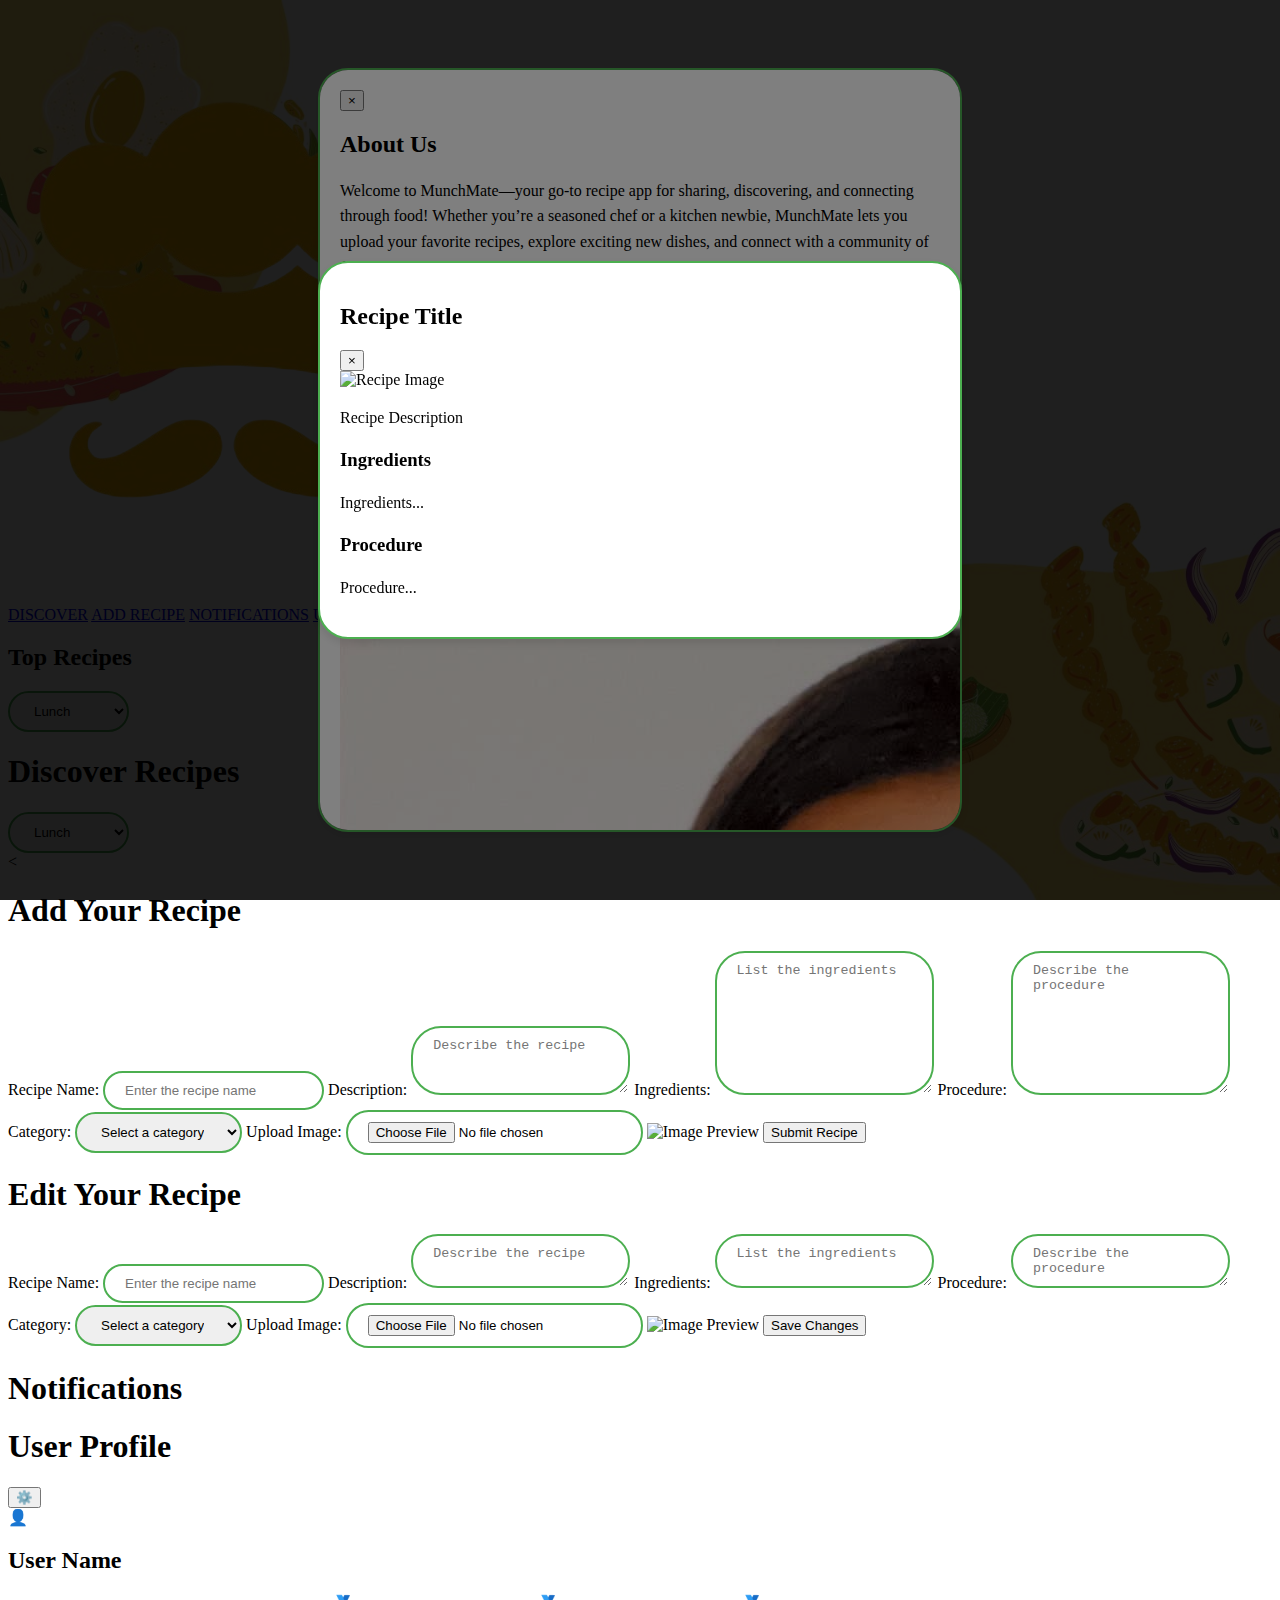
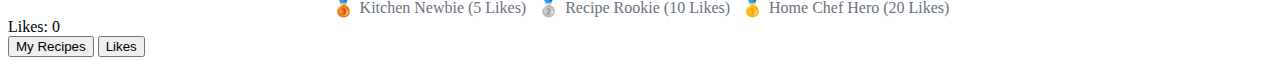
==== commit 66834b3f: "updated comments and with username in recipes" ====
--- a/home.html
+++ b/home.html
@@ -14,10 +14,12 @@
 <body>
     <nav class="w-full flex justify-between items-center py-4 px-8 shadow-md">
         <div class="flex items-center">
-            <span class="bg-green-800 text-yellow-500 text-lg px-4 py-2 rounded-full font-bold flex items-center">
-                <img src="logo12.png" alt="Logo" class="w-4 h-5 mr-1"> MUNCHMATE
-            </span>
-        </div>    
+            <a href="#" onclick="showPage('discover')" class="flex items-center">
+                <span class="bg-green-800 text-yellow-500 text-lg px-4 py-2 rounded-full font-bold flex items-center">
+                    <img src="logo12.png" alt="Logo" class="w-4 h-5 mr-1"> MUNCHMATE
+                </span>
+            </a>
+        </div>     
     <div class="flex items-center space-x-8">
         <a id="discoverTab" class="text-green-800 text-lg px-4 py-2 rounded-lg hover:bg-yellow-200 cursor-pointer" href="#" onclick="showPage('discover')">DISCOVER</a>
         <a id="addRecipeTab" class="text-green-800 text-lg px-4 py-2 rounded-lg hover:bg-yellow-200 cursor-pointer" href="#" onclick="showPage('addRecipe')">ADD RECIPE</a>
@@ -62,7 +64,7 @@
     <div id="recipesContainer" class="grid grid-cols-3 gap-8"></div>
 </div>
 
-<!-- Add Recipe Section -->
+<<!-- Add Recipe Section -->
 <div class="page w-full mt-8 px-8 hidden" id="addRecipe">
     <h1 class="text-green-800 text-6xl font-bold mb-8 text-center">Add Your Recipe</h1>
 
@@ -72,12 +74,13 @@
         <input type="text" id="recipeName" name="recipeName" class="border border-green-800 px-4 py-2" placeholder="Enter the recipe name" required />
 
         <label for="description" class="text-green-800 text-lg">Description:</label>
-        <textarea id="description" name="description" class="border border-green-800 px-4 py-2" placeholder="Describe the recipe" required></textarea>
+        <textarea id="description" name="description" class="border border-green-800 px-4 py-2" placeholder="Describe the recipe" rows="3" required></textarea>
 
         <label for="ingredients" class="text-green-800 text-lg">Ingredients:</label>
-        <textarea id="ingredients" name="ingredients" class="border border-green-800 px-4 py-2" placeholder="List the ingredients" required></textarea>
+        <textarea id="ingredients" name="ingredients" class="border border-green-800 px-4 py-2 ingredients-box" placeholder="List the ingredients" rows="8" required></textarea>
+
         <label for="procedure" class="text-green-800 text-lg">Procedure:</label>
-        <textarea id="procedure" name="procedure" class="border border-green-800 px-4 py-2" placeholder="Describe the procedure" required></textarea>
+        <textarea id="procedure" name="procedure" class="border border-green-800 px-4 py-2 procedure-box" placeholder="Describe the procedure" rows="8" required></textarea>
 
         <!-- Category Dropdown -->
         <label for="category" class="text-green-800 text-lg">Category:</label>
@@ -254,23 +257,60 @@
     </div>
 </div>
 
-<!-- About Us Modal -->
 <div id="aboutUsModal" class="modal hidden fixed top-0 left-0 w-full h-full flex items-center justify-center bg-black bg-opacity-50">
-    <div class="bg-white p-8 rounded-lg max-w-lg w-full relative">
-        <button class="absolute top-4 right-4 text-gray-500 hover:text-gray-800" onclick="closeAboutUs()">
+    <div class="modal-content bg-white rounded-lg p-8 max-w-3xl w-full max-h-[90vh] overflow-y-auto relative mx-auto">
+        <!-- Close Button -->
+        <button class="absolute top-4 right-4 text-gray-500 hover:text-gray-800 text-xl" onclick="closeAboutUs()">
             &times;
         </button>
+
+        <!-- About Us Title -->
         <h2 class="text-green-800 text-4xl font-bold mb-4 text-center">About Us</h2>
-        <p class="text-lg text-gray-800 mb-6">
+
+        <!-- About Us Description -->
+        <p class="text-lg text-gray-800 mb-6 leading-relaxed">
             Welcome to MunchMate—your go-to recipe app for sharing, discovering, and connecting through food! Whether you’re a seasoned chef or a kitchen newbie, MunchMate lets you upload your favorite recipes, explore exciting new dishes, and connect with a community of food lovers. Share your creations, swap cooking tips, and build your personal recipe collection. With MunchMate, every meal is an adventure waiting to happen! Dive in, cook up, and let’s make every bite memorable together.
         </p>
+
+        <!-- Contact Information -->
         <h3 class="text-xl font-bold text-green-800">Contact Information</h3>
         <p class="text-gray-800 mb-2">Email: munchmate@gmail.com</p>
         <p class="text-gray-800 mb-2">Phone: +1 (555) 123-4567</p>
-        <p class="text-gray-800">Address: 143 Cornelia street Ave, Food City, USA</p>
+        <p class="text-gray-800 mb-6">Address: Lipa City, Batangas, Philippines</p>
+
+        <!-- Our Team Section -->
+        <h3 class="text-xl font-bold text-green-800 mb-4">Our Team</h3>
+        <div class="grid grid-cols-2 gap-4">
+            <!-- Developer 1 -->
+            <div class="flex flex-col items-center text-center">
+                <img src="louella.jpg" alt="Developer 1" class="w-40 h-40 object-cover rounded-full mb-2 shadow-md">
+                <p class="text-lg text-green-800 font-bold">Louella Malabanan</p>
+            </div>
+            <!-- Developer 2 -->
+            <div class="flex flex-col items-center text-center">
+                <img src="greycel.jpg" alt="Developer 2" class="w-40 h-40 object-cover rounded-full mb-2 shadow-md">
+                <p class="text-lg text-green-800 font-bold">Greycel Cadangan</p>
+            </div>
+            <!-- Developer 3 -->
+            <div class="flex flex-col items-center text-center">
+                <img src="nemaree.jpg" alt="Developer 3" class="w-40 h-40 object-cover rounded-full mb-2 shadow-md">
+                <p class="text-lg text-green-800 font-bold">Nemaree Cosico</p>
+            </div>
+            <!-- Developer 4 -->
+            <div class="flex flex-col items-center text-center">
+                <img src="caryl.jpg" alt="Developer 4" class="w-40 h-40 object-cover rounded-full mb-2 shadow-md">
+                <p class="text-lg text-green-800 font-bold">Eloisa Caryl Tacla</p>
+            </div>
+            <!-- Developer 5 -->
+            <div class="flex flex-col items-center text-center">
+                <img src="francess.jpg" alt="Developer 5" class="w-40 h-40 object-cover rounded-full mb-2 shadow-md">
+                <p class="text-lg text-green-800 font-bold">Frances Villegas</p>
+            </div>
+        </div>
     </div>
 </div>
 
+        <!-- Recipe Modal-->
 <div id="recipeModal" class="modal hidden fixed top-0 left-0 w-full h-full flex items-center justify-center bg-black bg-opacity-50">
     <div class="modal-content bg-white rounded-lg p-8 relative max-w-2xl w-full">
 
@@ -386,43 +426,42 @@
             const recipesContainer = document.getElementById('recipesContainer');
             recipesContainer.innerHTML = '';
 
-            // Log data to ensure we are getting correct userLiked values from backend
             console.log("Recipes data from backend:", data);
 
             // Filter recipes based on the selected category (if any)
             const filteredRecipes = selectedCategory ? data.filter(recipe => recipe.category === selectedCategory) : data;
 
             filteredRecipes.forEach(recipe => {
-                // Use the userLiked value from the backend response to determine if the current user has liked this recipe
                 const isLiked = recipe.userLiked;
-
-                // Properly decode the image URL before using it
                 const recipeImageSrc = recipe.img ? decodeURIComponent(recipe.img) : 'default-image.png';
 
                 const recipeCard = `
                     <!-- Recipe Card -->
-                    <div class="recipe-card bg-white text-center rounded-lg p-6 flex flex-col items-center shadow-md border border-green-800">
-                        <img src="${recipeImageSrc}" class="w-full h-48 object-cover cursor-pointer" alt="${decodeURIComponent(recipe.name)}" onclick="showRecipe('${encodeURIComponent(recipe.name)}', '${encodeURIComponent(recipe.desc)}', '${encodeURIComponent(recipe.ingredients)}', '${encodeURIComponent(recipe.procedure)}', '${recipe.img ? encodeURIComponent(recipe.img) : 'null'}')"/>
+                    <div class="recipe-card bg-white text-center rounded-lg p-6 flex flex-col items-center shadow-md border border-green-800 cursor-pointer" onclick="openRecipeModal(${recipe.recipeId})">
+                        <img src="${recipeImageSrc}" class="w-full h-48 object-cover" alt="${decodeURIComponent(recipe.name)}"/>
                         <h2 class="text-green-800 text-xl font-bold mt-4">${decodeURIComponent(recipe.name)}</h2>
+                        <span class="text-gray-600 mt-1">By: ${recipe.username ? recipe.username : 'Unknown'}</span>
                         <div class="flex justify-center items-center space-x-4 mt-2">
-                            <button class="like-button bg-green-800 text-white px-4 py-2 rounded" data-recipe-id="${recipe.recipeId}" onclick="toggleLike(${recipe.recipeId})">
+                            <button class="like-button bg-green-800 text-white px-4 py-2 rounded" data-recipe-id="${recipe.recipeId}" onclick="event.stopPropagation(); toggleLike(${recipe.recipeId})">
                                 ${isLiked ? 'Unlike' : 'Like'}
                             </button>
                             <span class="like-count text-green-800 mt-2" id="like-count-${recipe.recipeId}">${recipe.likeCount} Likes</span>
                             <!-- Comment Section -->
-                            <button class="comment-btn text-blue-500 text-lg" onclick="openCommentModal('${recipe.recipeId}')">💬 Comment</button>
+                            <button class="comment-btn text-blue-500 text-lg" onclick="event.stopPropagation(); openCommentModal('${recipe.recipeId}')">💬 Comment</button>
                         </div>
                     </div>
 
                     <!-- Comment Modal for each recipe -->
-                    <div id="commentModal-${recipe.recipeId}" class="modal hidden fixed top-0 left-0 w-full h-full flex items-center justify-center bg-black bg-opacity-50">
-                        <div class="bg-white p-8 rounded-lg max-w-lg w-full relative">
-                            <button class="absolute top-4 right-4 text-gray-500 hover:text-gray-800" onclick="closeCommentModal('${recipe.recipeId}')">X</button>
+                    <div id="commentModal-${recipe.recipeId}" class="modal hidden fixed top-0 left-0 w-full h-full flex items-center justify-center bg-black bg-opacity-50" onclick="closeModalOnClickOutside(event, '${recipe.recipeId}')">
+                        <div class="bg-white p-8 rounded-lg max-w-lg w-full relative" onclick="event.stopPropagation();">
+                            <button class="absolute top-4 right-4 text-gray-500 hover:text-gray-800" onclick="closeCommentModal('${recipe.recipeId}')">&times;</button>
                             <h3 class="text-green-800 text-3xl font-bold mb-4">Comments for ${decodeURIComponent(recipe.name)}</h3>
+                            
                             <!-- Existing comments will be displayed here -->
-                            <div id="all-comments-${recipe.recipeId}" class="mt-4">
+                            <div id="all-comments-${recipe.recipeId}" class="mt-4 border border-gray-300 p-4 rounded-lg overflow-y-auto" style="max-height: 300px;">
                                 <!-- All comments will be appended here -->
                             </div>
+
                             <!-- Comment input -->
                             <div id="commentInput-${recipe.recipeId}" class="mt-4">
                                 <textarea placeholder="Add a comment" class="border border-green-800 w-full px-4 py-2"></textarea>
@@ -441,57 +480,69 @@
         .catch(error => console.error('Error fetching recipes:', error));
 }
 
-
-
-// Toggle like/unlike functionality
+// Function to open the recipe modal
+function openRecipeModal(recipeId) {
+    const modal = document.getElementById(`commentModal-${recipeId}`);
+    if (modal) {
+        modal.classList.remove('hidden');
+    } else {
+        console.error(`Could not find modal for recipeId: ${recipeId}`);
+    }
+}
+
+// Function to close the recipe modal
+function closeCommentModal(recipeId) {
+    const modal = document.getElementById(`commentModal-${recipeId}`);
+    if (modal) {
+        modal.classList.add('hidden');
+    }
+}
+
+// Function to close the modal when clicking outside of the content
+function closeModalOnClickOutside(event, recipeId) {
+    const modal = document.getElementById(`commentModal-${recipeId}`);
+    if (modal && event.target === modal) {
+        modal.classList.add('hidden');
+    }
+}
+
 function toggleLike(recipeId) {
-    const likedRecipes = getLikedRecipes();
-    const isLiked = likedRecipes.includes(recipeId);
-    const action = isLiked ? 'unlike' : 'like';
-
-    // Optimistically update UI state
     const likeButton = document.querySelector(`.like-button[data-recipe-id="${recipeId}"]`);
     const likeCountElement = document.getElementById(`like-count-${recipeId}`);
     let currentLikeCount = parseInt(likeCountElement.innerText) || 0;
-
-    // Toggle button text and count optimistically
-    likeButton.innerText = isLiked ? 'Like' : 'Unlike';
-    likeCountElement.innerText = `${isLiked ? currentLikeCount - 1 : currentLikeCount + 1} Likes`;
-
-    // Update likedRecipes cookie
-    if (isLiked) {
-        likedRecipes.splice(likedRecipes.indexOf(recipeId), 1);
-    } else {
-        likedRecipes.push(recipeId);
-    }
-    saveLikedRecipes(likedRecipes);
+    const action = likeButton.innerText === 'Like' ? 'like' : 'unlike';
+
+    // Optimistically update the UI
+    likeButton.innerText = action === 'like' ? 'Unlike' : 'Like';
+    likeCountElement.innerText = `${action === 'like' ? currentLikeCount + 1 : currentLikeCount - 1} Likes`;
 
     // Send request to server
     fetch('http://127.0.0.1/likeRecipe.php', {
         method: 'POST',
         headers: { 'Content-Type': 'application/json' },
-        body: JSON.stringify({ action, recipeId })
+        body: JSON.stringify({ action, recipeId }),
     })
-    .then(response => response.json())
-    .then(data => {
-        if (!data.success) {
-            // Revert the optimistic update on failure
-            likeButton.innerText = isLiked ? 'Unlike' : 'Like';
-            likeCountElement.innerText = `${currentLikeCount} Likes`; // Restore original count
-            alert(`Error: ${data.message}`);
-        } else {
-            // Update UI with the confirmed like count from the server
-            likeCountElement.innerText = `${data.likeCount} Likes`;
-        }
-    })
-    .catch(error => {
-        console.error('Error toggling like:', error);
-        // Revert optimistic update on error
-        likeButton.innerText = isLiked ? 'Unlike' : 'Like';
-        likeCountElement.innerText = `${currentLikeCount} Likes`;
-        alert('There was an error. Please try again.');
-    });
-}
+        .then((response) => response.json())
+        .then((data) => {
+            if (!data.success) {
+                // Revert UI changes on failure
+                likeButton.innerText = action === 'like' ? 'Like' : 'Unlike';
+                likeCountElement.innerText = `${currentLikeCount} Likes`;
+                alert(`Error: ${data.message}`);
+            } else {
+                // Update the UI with the confirmed like count
+                likeCountElement.innerText = `${data.likeCount} Likes`;
+            }
+        })
+        .catch((error) => {
+            console.error('Error toggling like:', error);
+            likeButton.innerText = action === 'like' ? 'Like' : 'Unlike';
+            likeCountElement.innerText = `${currentLikeCount} Likes`;
+            alert('There was an error. Please try again.');
+        });
+}
+
+
 
 // Function to open the comment modal for a specific recipe
 function openCommentModal(recipeId) {
@@ -510,39 +561,6 @@
     modal.classList.add('hidden'); // Hide the modal
 }
 
-// Function to submit a new comment
-function addComment(recipeId) {
-    const commentInput = document.querySelector(`#commentInput-${recipeId} textarea`);
-    const comment = commentInput.value.trim();
-    if (comment) {
-        fetch('http://127.0.0.1/addComment.php', {
-            method: 'POST',
-            headers: { 'Content-Type': 'application/json' },
-            body: JSON.stringify({ recipeId, comment })
-        })
-        .then(response => response.json())
-        .then(data => {
-            if (data.success) {
-                const allCommentsDiv = document.getElementById(`all-comments-${recipeId}`);
-                const newComment = document.createElement('div');
-                newComment.classList.add('comment');
-                newComment.innerText = comment; // Display the new comment
-                allCommentsDiv.appendChild(newComment);
-
-
-                // Clear the input field
-                commentInput.value = '';
-            } else {
-                alert(`Error: ${data.message}`);
-            }
-        })
-        .catch(error => {
-            console.error('Error adding comment:', error);
-        });
-    } else {
-        alert("Please enter a comment before submitting.");
-    }
-}
 
 function loadComments(recipeId) {
     fetch(`http://127.0.0.1/getRecipe.php?recipeId=${recipeId}`)
@@ -605,25 +623,77 @@
 
             // Loop through each category and its top recipes
             for (const [category, recipes] of Object.entries(data)) {
-                const filteredTopRecipes = recipes.filter(recipe => recipe.likeCount > 0);  // Ensure only liked recipes are shown
-           
+                const filteredTopRecipes = recipes.filter(recipe => recipe.likeCount > 0); // Ensure only liked recipes are shown
+
                 // Show only the top 5 recipes from the filtered list
                 filteredTopRecipes.slice(0, 5).forEach(recipe => {
-    const recipeCard = `
-        <div class="recipe-card bg-white text-center rounded-lg p-6 flex flex-col items-center shadow-md border border-green-800 cursor-pointer"
-            onclick="showRecipe('${encodeURIComponent(recipe.name)}', '${encodeURIComponent(recipe.desc)}', '${encodeURIComponent(recipe.ingredients)}', '${encodeURIComponent(recipe.procedure)}', '${encodeURIComponent(recipe.img)}')">
-            <img src="${recipe.img}" class="w-full h-48 object-cover cursor-pointer" alt="${recipe.name}" />
-            <h3 class="text-green-800 text-xl font-bold mt-2">${recipe.name}</h3>
-            <span class="like-count text-green-800 mt-2">${recipe.likeCount} Likes</span>
-        </div>
-    `;
-    topRecipesContainer.innerHTML += recipeCard; // Add recipe card to the container
-});
-
+                    const recipeCard = `
+                        <div class="recipe-card bg-white text-center rounded-lg p-6 flex flex-col items-center shadow-md border border-green-800 cursor-pointer"
+                            onclick="openRecipeModal(${recipe.recipeId})">
+                            <img src="${recipe.img}" class="w-full h-48 object-cover cursor-pointer" alt="${recipe.name}" />
+                            <h3 class="text-green-800 text-xl font-bold mt-2">${recipe.name}</h3>
+                            <span class="text-gray-600 mt-1">By: ${recipe.author}</span>
+                            <span class="like-count text-green-800 mt-2">${recipe.likeCount} Likes</span>
+                        </div>
+
+ <!-- Recipe Modal for each recipe -->
+<div id="recipeModal-${recipe.recipeId}" class="modal hidden fixed top-0 left-0 w-full h-full flex items-center justify-center bg-black bg-opacity-50" onclick="closeModalOnClickOutside(event, '${recipe.recipeId}')">
+    <div class="modal-content bg-white rounded-lg p-8 relative max-w-2xl w-full max-h-[80vh] overflow-y-auto" onclick="event.stopPropagation();">
+        <button class="absolute top-4 right-4 text-gray-500 hover:text-gray-800" onclick="closeRecipeModal(${recipe.recipeId})">&times;</button>
+        <h3 class="text-green-800 text-3xl font-bold mb-4">${decodeURIComponent(recipe.name)}</h3>
+
+        <!-- Recipe Image -->
+        <img src="${recipe.img ? decodeURIComponent(recipe.img) : 'default-image.png'}" alt="Recipe Image" class="w-full h-48 object-cover mb-4 rounded">
+
+        <!-- Recipe Description -->
+        <p class="text-lg text-gray-800 mb-4">${decodeURIComponent(recipe.desc).replace(/(?:\r\n|\r|\n)/g, '<br>')}</p>
+
+        <!-- Recipe Ingredients -->
+        <h3 class="text-xl font-bold text-green-800 mb-2">Ingredients</h3>
+        <p class="text-lg text-gray-800 mb-4">${decodeURIComponent(recipe.ingredients).replace(/(?:\r\n|\r|\n)/g, '<br>')}</p>
+
+        <!-- Recipe Procedure -->
+        <h3 class="text-xl font-bold text-green-800 mb-2">Procedure</h3>
+        <p class="text-lg text-gray-800">${decodeURIComponent(recipe.procedure).replace(/(?:\r\n|\r|\n)/g, '<br>')}</p>
+    </div>
+</div>
+                    `;
+                    topRecipesContainer.innerHTML += recipeCard; // Add recipe card to the container
+                });
             }
         })
         .catch(error => console.error('Error fetching top recipes:', error));
 }
+
+// Function to open the recipe modal
+function openRecipeModal(recipeId) {
+    const modal = document.getElementById(`recipeModal-${recipeId}`);
+    if (modal) {
+        modal.classList.remove('hidden');
+    } else {
+        console.error(`Modal with ID recipeModal-${recipeId} not found.`);
+    }
+}
+
+// Function to close the recipe modal
+function closeRecipeModal(recipeId) {
+    const modal = document.getElementById(`recipeModal-${recipeId}`);
+    if (modal) {
+        modal.classList.add('hidden');
+    } else {
+        console.error(`Modal with ID recipeModal-${recipeId} not found.`);
+    }
+}
+
+// Function to close the modal when clicking outside of the content
+function closeModalOnClickOutside(event, recipeId) {
+    const modal = document.getElementById(`recipeModal-${recipeId}`);
+    if (modal && event.target === modal) {
+        modal.classList.add('hidden');
+    }
+}
+
+
   // Function to determine the current category based on time of day
   function getCurrentCategory() {
             const hours = new Date().getHours();
@@ -725,9 +795,15 @@
                 return;
             }
 
+            // Debugging log for fetched recipes
+            console.log("Fetched User Recipes Data:", data);
+
             // Display each recipe as a clickable list item
             if (data.length > 0) {
                 data.forEach(recipe => {
+                    // Debugging log for image paths
+                    console.log("Recipe ID:", recipe.recipeId, "Image Path:", recipe.img);
+
                     const recipeItem = `
                         <div class="recipe-item flex justify-between items-center text-green-800 text-lg font-bold mb-4 border-b border-green-800 p-2 relative" data-recipe-id="${recipe.recipeId}">
                             <div class="flex-1 cursor-pointer" onclick="openRecipeModal(${recipe.recipeId})">
@@ -782,6 +858,7 @@
         .catch(error => console.error('Error fetching user recipes:', error));
 }
 
+
 // Function to open the recipe modal
 function openRecipeModal(recipeId) {
     const modal = document.getElementById(`recipeModal-${recipeId}`);
@@ -794,6 +871,12 @@
 function closeRecipeModal(recipeId) {
     const modal = document.getElementById(`recipeModal-${recipeId}`);
     if (modal) {
+        modal.classList.add('hidden');
+    }
+}
+function closeModalOnClickOutside(event, recipeId) {
+    const modal = document.getElementById(`recipeModal-${recipeId}`) || document.getElementById(`commentModal-${recipeId}`);
+    if (modal && event.target === modal) {
         modal.classList.add('hidden');
     }
 }
@@ -1015,7 +1098,7 @@
     }
 }
 
-function showRecipe(name, description, ingredients, procedure, img) {
+function showRecipe(name, description, ingredients, procedure, img, username) {
     // Decode the URL-encoded text for the recipe details
     const decodedName = decodeURIComponent(name);
     const decodedDescription = decodeURIComponent(description);
@@ -1029,29 +1112,25 @@
         return tempDiv.innerText || tempDiv.textContent;
     }
 
-    // Decode HTML entities for ingredients and procedure
     const cleanedIngredients = decodeHtmlEntities(decodedIngredients).replace(/<br\s*\/?>/g, '\n');
     const cleanedProcedure = decodeHtmlEntities(decodedProcedure).replace(/<br\s*\/?>/g, '\n');
 
-    // Set the decoded text to the respective HTML elements with newlines
     document.getElementById('recipeTitle').innerText = decodedName;
     document.getElementById('recipeDescription').innerText = decodedDescription;
-    document.getElementById('recipeIngredients').innerText = cleanedIngredients; // Using innerText to properly display newlines
+    document.getElementById('recipeIngredients').innerText = cleanedIngredients;
     document.getElementById('recipeProcedure').innerText = cleanedProcedure;
-
-    // Handle the image display logic
+    document.getElementById('postedBy').innerText = `Posted by: ${username}`;
+
     const recipeImage = document.getElementById('recipeImage');
     if (img && img !== 'null') {
         recipeImage.src = decodeURIComponent(img);
-        recipeImage.classList.remove('hidden');
     } else {
-        recipeImage.src = 'default-image.png'; // Placeholder if no image is provided
-        recipeImage.classList.remove('hidden');
-    }
-
-    // Display the modal
+        recipeImage.src = 'default-image.png';
+    }
+
     document.getElementById('recipeModal').classList.remove('hidden');
 }
+
 
 // Function to close the recipe modal
 function closeModal() {
@@ -1129,8 +1208,6 @@
     loadRecipes();
     showPage('discover');
     loadNotifications();
-    // Ensure the 'discover' page is the default one displayed on page load
-    showPage('discover');
 };
 
     // Load notifications on page load
@@ -1152,4 +1229,3 @@
 
 
 
-
